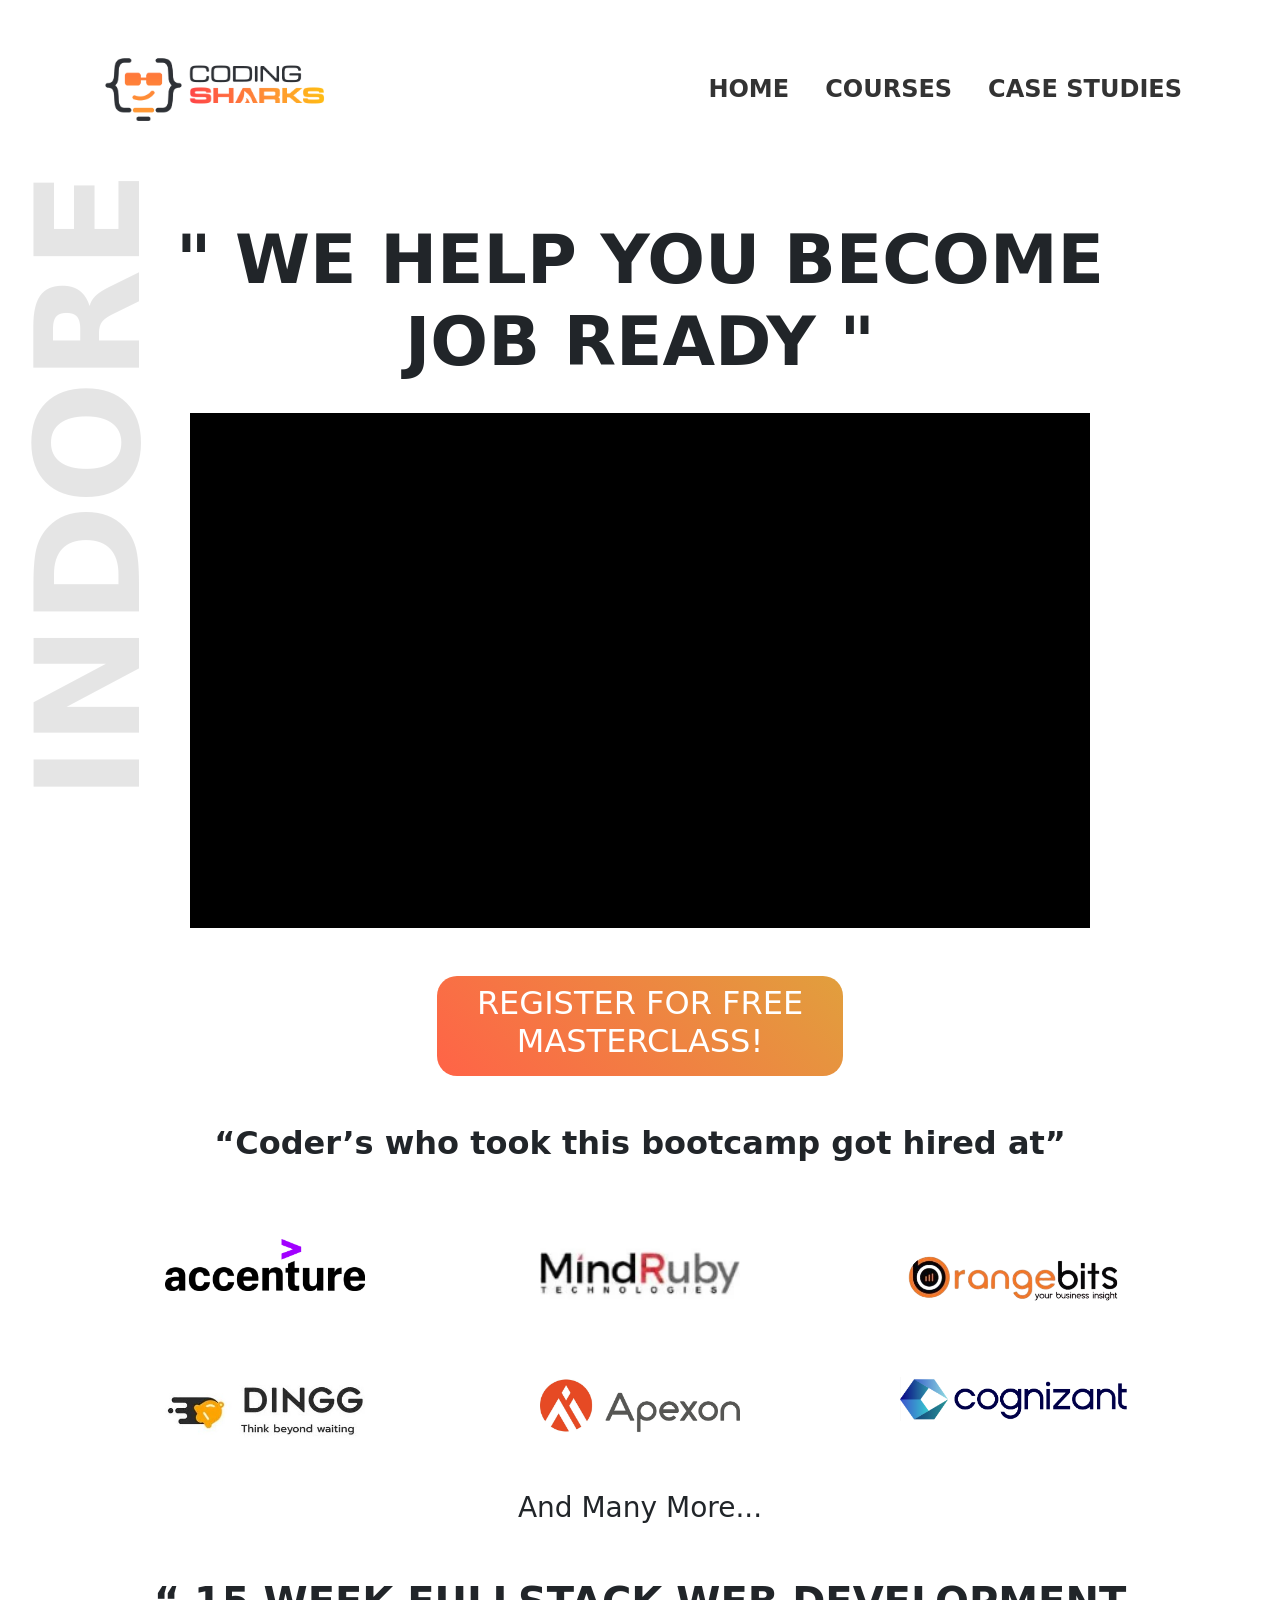
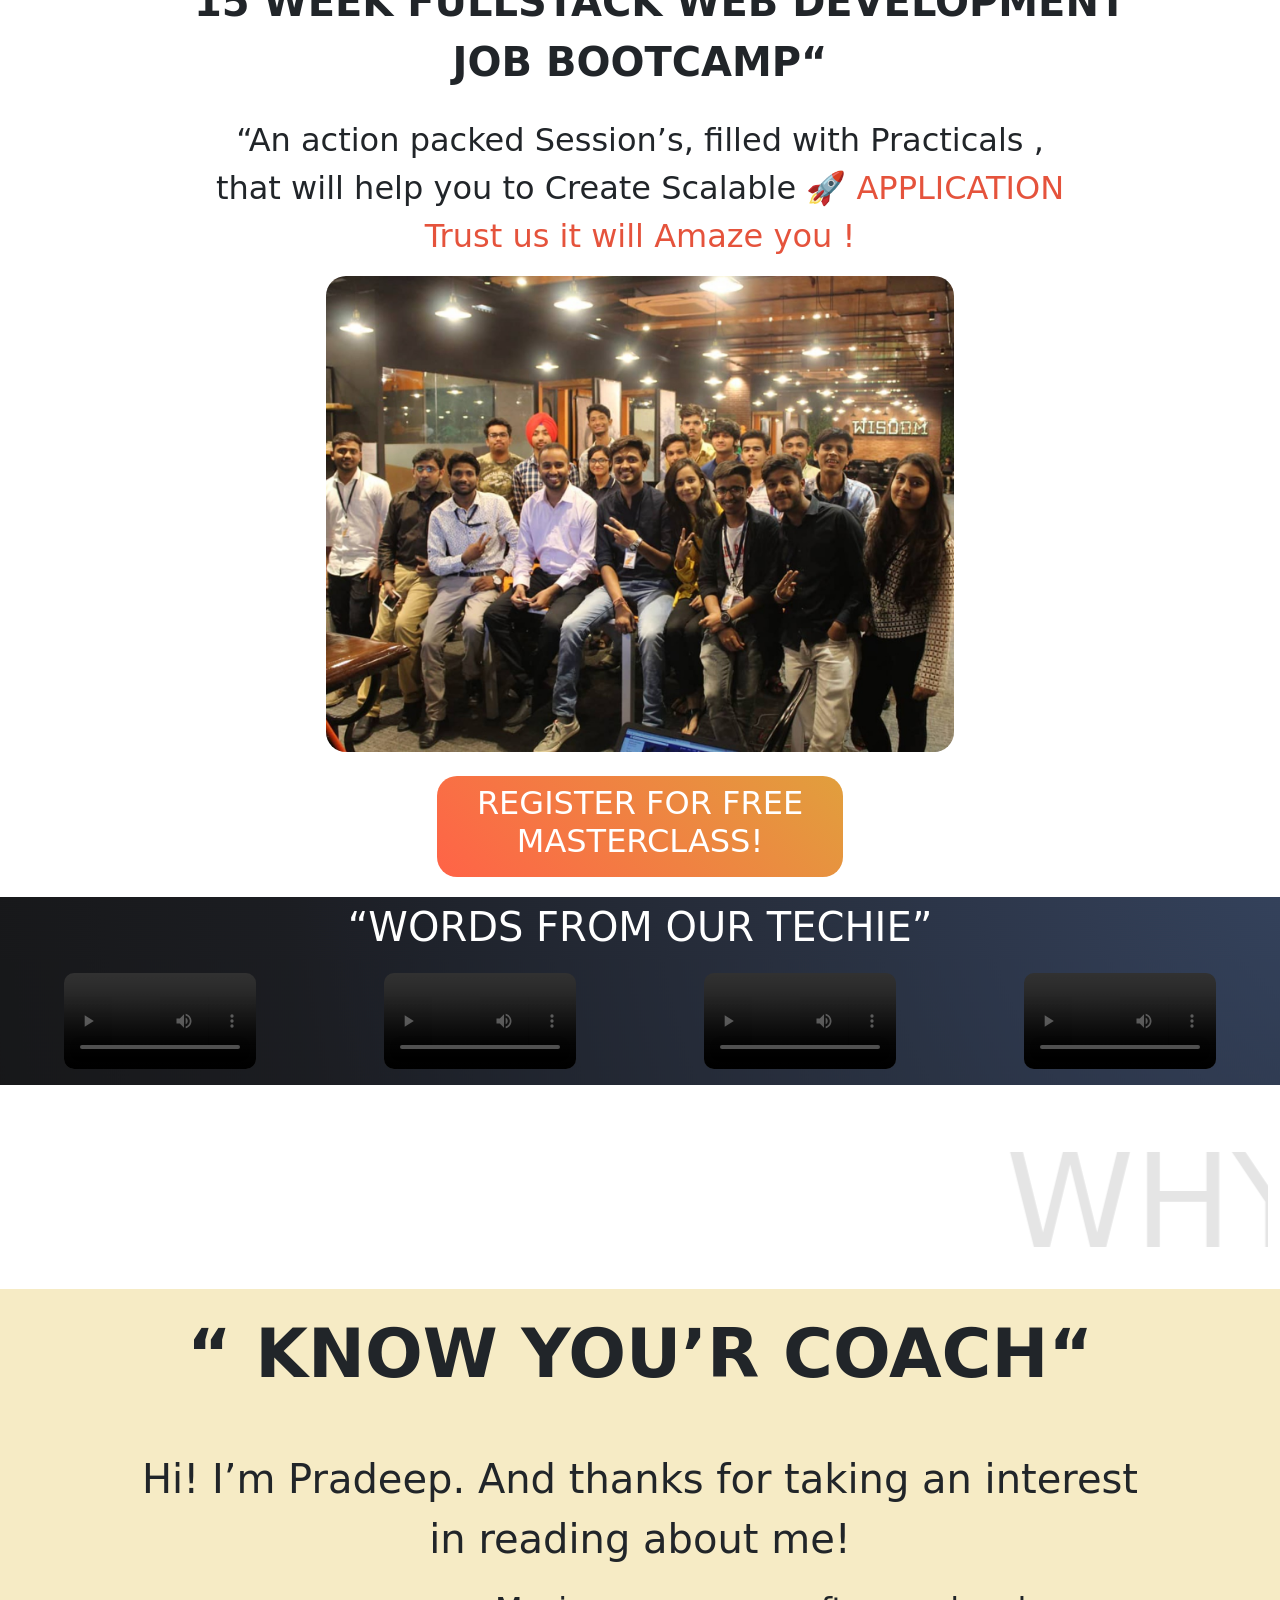
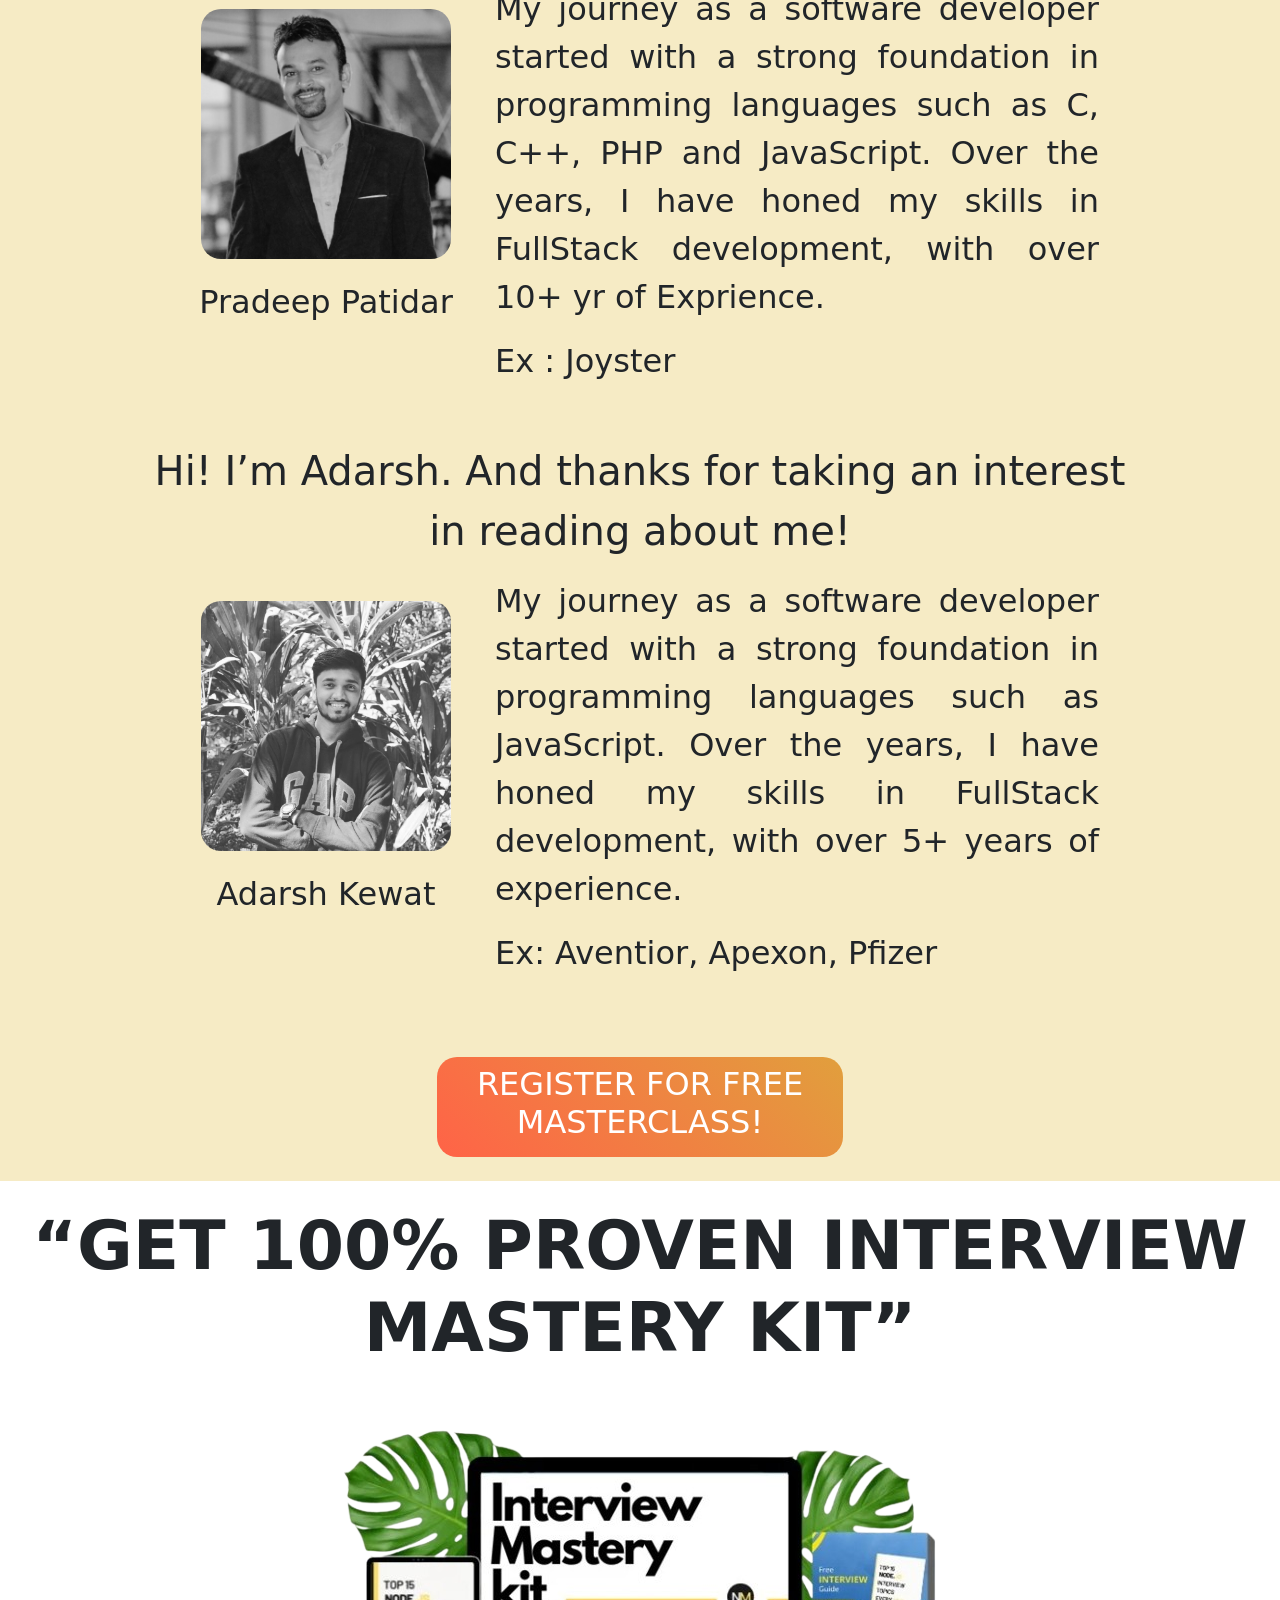
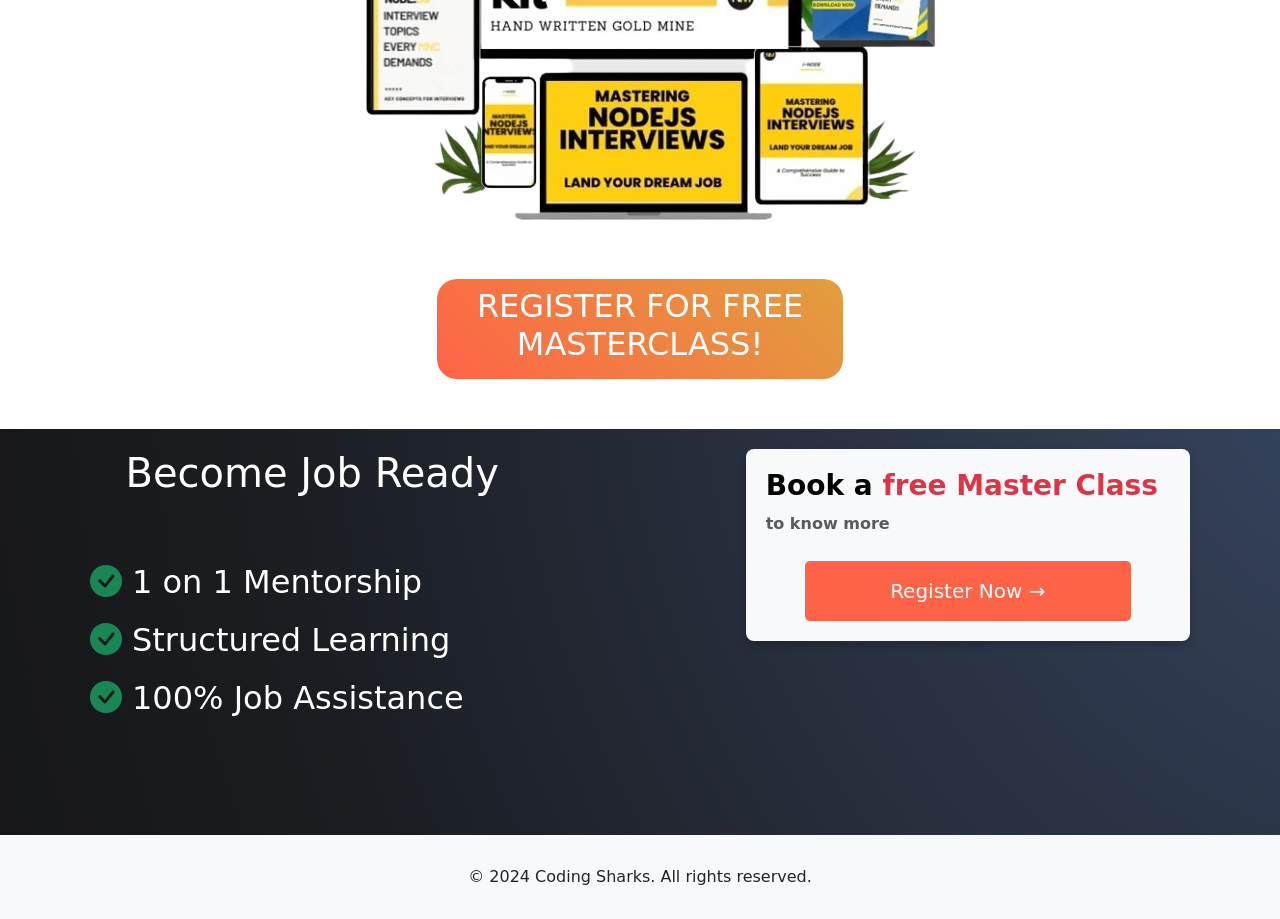
==== index.html @ 60b29518 "First Commit" ====
<!DOCTYPE html>
<html lang="en">
<head>
  <meta charset="UTF-8">
  <link rel="icon" type="image/png" href="./image/i1.jpg">
  <meta name="viewport" content="width=device-width, initial-scale=1.0">
  <meta name="description" content="Join CodingSharks, the leading web development institute in Indore. Learn Python, Full Stack Development, HTML, CSS, JavaScript, React, and more. Expert trainers and hands-on projects to kickstart your IT career.">
  <meta name="keywords" content="Web Development Indore, Python Training Indore, Full Stack Developer Course, Coding Institute Indore, Learn HTML CSS JavaScript, React Course Indore, IT career Indore, Programming Courses, Python for Beginners, Indore Coding Classes">
  <meta name="author" content="CodingSharks">
  <meta name="viewport" content="width=device-width, initial-scale=1.0">
  <meta name="robots" content="index, follow">
  <meta property="og:title" content="Top Web Development and Python Training Institute in Indore | CodingSharks">
  <meta property="og:description" content="Become a web development expert at CodingSharks in Indore. Master Python and Full Stack Development with practical, real-world projects.">
  <meta property="og:image" content="https://www.thecodingsharks.com">
  <meta property="og:url" content="https://www.thecodingsharks.com">
  <meta property="og:type" content="website">
  <title>Coding Sharks</title>
  <link href="https://cdn.jsdelivr.net/npm/bootstrap@5.3.0-alpha3/dist/css/bootstrap.min.css" rel="stylesheet">
  <script src="https://cdn.jsdelivr.net/npm/bootstrap@5.3.0-alpha3/dist/js/bootstrap.bundle.min.js"></script>
  <link rel="stylesheet" href="https://cdn.jsdelivr.net/npm/bootstrap-icons@1.3.0/font/bootstrap-icons.css">
  <link rel="stylesheet" href="index.css">
  <script src="https://static.elfsight.com/platform/platform.js" data-use-service-core defer></script>
</head>
<body>

<nav class="navbar navbar-expand-lg navbar-light">
    <div class="container">
      <a class="navbar-brand ms-auto" href="#"><img src="image/Coding-Sharks-Logo.png" alt="Coding Sharks" width="250" class="img-fluid"></a>
      
      <button class="navbar-toggler" type="button" data-bs-toggle="collapse" data-bs-target="#navbarNav" aria-controls="navbarNav" aria-expanded="false" aria-label="Toggle navigation">
        <span class="navbar-toggler-icon"></span>
      </button>

      <div class="collapse navbar-collapse" id="navbarNav">
        <ul class="navbar-nav ms-auto">
          <li class="nav-item">
            <a class="nav-link" href="./index.html">HOME</a>
          </li>
          <li class="nav-item">
            <a class="nav-link" href="./pages/Courses.html">COURSES</a>
          </li>
          <li class="nav-item">
            <a class="nav-link" href="./pages/Case_study.html">CASE STUDIES</a>
          </li>
        </ul>
      </div>
    </div>
  </nav>
  

<section class="start">
  <div class="container1">
    <h1 class="h11">" WE HELP YOU BECOME</h1><h1 class="h11">JOB READY "</h1>
    <span class="city-name">INDORE</span>
    <div class="video-container">
      <iframe id="myVideo" width="800" height="515" src="https://www.youtube.com/embed/WwE6BRTG35U?enablejsapi=1&playlist=WwE6BRTG35U&loop=1" title="YouTube video player" frameborder="0" allow="accelerometer; autoplay; clipboard-write; encrypted-media; gyroscope; picture-in-picture; web-share" referrerpolicy="strict-origin-when-cross-origin" allowfullscreen></iframe></div>

<script>
  var tag = document.createElement('script');
  tag.src = "https://www.youtube.com/iframe_api";
  var firstScriptTag = document.getElementsByTagName('script')[0];
  firstScriptTag.parentNode.insertBefore(tag, firstScriptTag);
  var player;
  function onYouTubeIframeAPIReady() {
    player = new YT.Player('myVideo', {
      events: {
        'onReady': onPlayerReady
      }
    });
  }
  function onPlayerReady(event) {
    event.target.playVideo(); 
    setTimeout(() => {
    }, 3000); // 3000 milliseconds (3 seconds)
  }
</script>
    </div>
    <br>
    <a href="https://forms.gle/ToSpVXdF5fJSGQso8" class="btn btn-custom mt-4"><h2>REGISTER FOR FREE<br>MASTERCLASS!</h2></a>
    <br>
    <br>
    <br>
    <h2 class="h2">“Coder’s who took this bootcamp got hired at”</h2>
    <br>
    <br>
    <div class="container text-center">
      <div class="row justify-content-center">
          <div class="col-md-4 d-flex justify-content-center mb-4">
              <div class="card1">
                <a href="https://www.accenture.com/in-en"><img src="image/Accenture.webp" class="img-reponsive" width="200px" alt="Accenture"></a>
              </div>
          </div>
          <div class="col-md-4 d-flex justify-content-center mb-4">
              <div class="card1">
                <a href="https://mindruby.com/"><img src="image/mr-logo.png" class="img-reponsive" width="200px" alt="MR Logo"></a>
              </div>
          </div>
          <div class="col-md-4 d-flex justify-content-center mb-4">
              <div class="card1">
                  <a href="https://www.orangebitsindia.com/"><img src="image/orange.png" class="img-reponsive" width="250px" alt="Orange"></a>
              </div>
          </div>
      </div>
      <br>
      <div class="row justify-content-center">
          <div class="col-md-4 d-flex justify-content-center mb-4">
              <div class="card1">
                <a href="https://dingg.app/"><img src="image/d1.jpg" class="img-reponsive" width="200px" alt="D1"></a>
              </div>
          </div>
          <div class="col-md-4 d-flex justify-content-center mb-4">
              <div class="card1">
                <a href="https://www.apexon.com/"><img src="image/Apexon_Logo.jpg" class="img-reponsive" width="200px" alt="Apexon Logo"></a>
              </div>
          </div>
          <div class="col-md-4 d-flex justify-content-center mb-4">
              <div class="card1">
                <a href="https://www.cognizant.com/in/en"><img src="image/c-logo.png" class="img-reponsive" width="230px" alt="C Logo"></a>
              </div>
          </div>
      </div>
      
      <div class="row justify-content-center">
          <h3> And Many More...</h3>
      </div>
  </div>
    
    <div class="container-fluid">
      <div class="wap fs-1">“ 15 WEEK FULLSTACK WEB DEVELOPMENT<br> JOB BOOTCAMP“
    </div>
    <br>
    <div class="wap2 fs-2"><p>“An action packed Session’s, filled with Practicals ,<br>
      that will help you to Create Scalable 🚀<span style="color: #e5533c;"> APPLICATION
        <br> Trust us it will Amaze you !
      </span> </p>
    <img src="image/g2.jpg" class="img-fluid-1" style="border-radius: 20px;">
    <br>
    <a href="https://forms.gle/ToSpVXdF5fJSGQso8" class="btn btn-custom mt-4"><h2>REGISTER FOR FREE<br>MASTERCLASS!</h2></a>
    </div>
  </div>
  <div class="container-fluid fs-1 text-center f22">
    <p>“WORDS FROM OUR TECHIE”</p>
    <div class="video-wrapper">
        <div class="row">
            <div class="col-12 col-md-6 col-lg-3 video-item">
                <video width="65%" autoplay controls loop style="border-radius: 10px; max-width: 100%;  height: auto;">
                    <source src="image/v2.mp4" type="video/mp4">
                </video>
            </div>
            <div class="col-12 col-md-6 col-lg-3 video-item">
                <video width="65%" autoplay controls loop style="border-radius: 10px; max-width: 100%;  height: auto;">
                    <source src="image/v2.mp4" type="video/mp4">
                </video>
            </div>
            <div class="col-12 col-md-6 col-lg-3 video-item">
                <video width="65%" autoplay controls loop style="border-radius: 10px; max-width: 100%;  height: auto;">
                    <source src="image/v3.mp4" type="video/mp4">
                </video>
            </div>
            <div class="col-12 col-md-6 col-lg-3 video-item">
                <video width="65%" autoplay controls loop style="border-radius: 10px; max-width: 100%;  height: auto;">
                    <source src="image/v3.mp4" type="video/mp4">
                </video>
            </div>
        </div>
    </div>
</div>

<div class="container-fluid" style="font-size: 130px; position: absolute;
  color: rgba(0, 0, 0, 0.1);"  >
<marquee>WHY US &nbsp; WHY US &nbsp;  WHY US &nbsp; WHY US &nbsp; WHY US</marquee>
</div>
<br><br><br>
<!-- <div class="container-fluid">
  <div class="row1">
    <div class="col">
      <div class="card">
        <img src="./image/r9.png" class="card" alt="r1">
      </div>
    </div>
  </div>
  <br>
  <div class="row">
    <div class="col">
      <div class="card" style="width: 18rem;">
        <img src="./image/r5.png" class="iz" alt="r1">
      </div>
    </div>
    <div class="col">
      <div class="card" style="width: 18rem;">
        <img src="./image/r6.png" class="iz" alt="r1">
      </div>
    </div>
    <div class="col">
      <div class="card" style="width: 18rem;">
        <img src="./image/r7.png" class="iz" alt="r1">
      </div>
    </div>
    <div class="col">
      <div class="card" style="width: 18rem;">
        <img src="./image/r8.png" class="iz" alt="r1">
      </div>
    </div>
  </div>
  <br>
  </div> -->
<div class="container">
  <br><br><br>
  <div class="elfsight-app-98056bf1-3fc7-4cb5-b853-f5804e0f895d" data-elfsight-app-lazy></div>
</div>
<div class="container-fluid text-center" style="background-color: #f6ebc5;">
  <br>
  <h1>“ KNOW YOU’R COACH“</h1>
  <br>
<div class="container-fluid asd">
  <div class="row">
  <div class="text-center fs-1 "> <p>Hi! I’m Pradeep. And thanks for taking an interest <br>
    in reading about me! </p></div>
  <div class="container-fluid asd">
    <div class="row" >
      <br>
      <div class="col-12 col-md-3 order-1 order-md-1"><br>
        <img src="image/pradeepsir.jpg" class="img-fluid" width="250px" style="border-radius: 20px;"><br><br>
         <h2>Pradeep Patidar</h2><br></div> 
      <div class="col-12 col-md-6 fs-2 order-2 order-md-2 "><p class="p1">My journey as a software developer started with a strong foundation in programming languages such as C, C++, PHP and JavaScript. Over the years, I have honed my skills in FullStack development, with over 10+ yr of
        Exprience. </p>
        <p class="p2">Ex : Joyster </p>
      </div>
    </div>
  </div>
  <div class="text-center fs-1 "> <p>Hi! I’m Adarsh. And thanks for taking an interest <br>
    in reading about me!</p></div>
<br> 
  <div class="col-12 col-md-3 order-1 order-md-1"><br>
    <img src="image/adarshsir.jpg" class="img-fluid" width="250px" style="border-radius: 20px;">
    <br><br>
    <h2>Adarsh Kewat</h2>
    <br>
</div>
<div class="col-12 col-md-6 fs-2 order-2 order-md-2">
    <p class="p1">My journey as a software developer started with a strong foundation in programming languages such as JavaScript. Over the years, I have honed my skills in FullStack development, with over 5+ years of experience.</p>
    <p class="p2">Ex: Aventior, Apexon, Pfizer</p>
</div>
</div>
</div>
  <a href="https://forms.gle/ToSpVXdF5fJSGQso8" class="btn btn-custom mt-4"><h2>REGISTER FOR FREE<br>MASTERCLASS!</h2></a>
  <br><br>
</div>

<br>

<div class="container-fluid ">
  <h1>“GET 100% PROVEN INTERVIEW MASTERY KIT”</h1><br>
  <img src="image/i2.png" class="img-fluid" style="max-width: 100%; height: auto;">

  <br><br>
  <a href="https://forms.gle/ToSpVXdF5fJSGQso8" class="btn btn-custom mt-4"><h2>REGISTER FOR FREE<br>MASTERCLASS!</h2></a>
  </div>
</section>
<div class="container-fluid f22">
  
  <div class="container">
      <div class="row">
          <!-- Left side: Content and checklist -->
          <div class="col-12 col-md-5 order-md-1 fs-2 text-center">
              <h1>Become Job Ready</h1><br>
              <ul class="checklist">
                  <li><i class="bi bi-check-circle-fill text-success"></i> 1 on 1 Mentorship</li>
                  <li><i class="bi bi-check-circle-fill text-success"></i> Structured Learning</li>
                  <li><i class="bi bi-check-circle-fill text-success"></i> 100% Job Assistance</li>
              </ul>
              <br>
          </div>
         
          <!-- Right side: Form -->
          <div class="col-12 col-md-5 offset-md-2 order-md-2">
              <div class="form-section">
                  <h3>Book a <span class="text-danger">free Master Class</span> <small class="text-body-secondary fs-6">to know more</small></h3>
                  
                  <form action="https://forms.gle/ToSpVXdF5fJSGQso8">
                      <!-- <div class="mb-3">
                          <label for="name" class="form-label">Name <span class="text-danger">*</span></label>
                          <input type="text" class="form-control" id="name" placeholder="Enter name" required>
                      </div>
                      <div class="mb-3">
                          <label for="email" class="form-label">Email <span class="text-danger">*</span></label>
                          <input type="email" class="form-control" id="email" placeholder="Email" required>
                      </div>
                      <div class="mb-3">
                          <label for="phone" class="form-label">Phone Number <span class="text-danger">*</span></label>
                          <div class="input-group">
                              <span class="input-group-text">+91</span>
                              <input type="tel" class="form-control" id="phone" placeholder="Phone number" required>
                          </div>
                      </div> 
                      <div class="experience-options">
                          <label for="experience" class="form-label">Experience <span class="text-danger">*</span></label>
                          <div class="form-check">
                              <input class="form-check-input" type="radio" name="experience" id="technicalRoles" value="technical" required>
                              <label class="form-check-label" for="technicalRoles">Working Professional - Technical Roles</label>
                          </div>
                          <div class="form-check">
                              <input class="form-check-input" type="radio" name="experience" id="nonTechnicalRoles" value="non-technical" required>
                              <label class="form-check-label" for="nonTechnicalRoles">Working Professional - Non Technical</label>
                          </div>
                          <div class="form-check">
                              <input class="form-check-input" type="radio" name="experience" id="finalYearStudent" value="final-year" required>
                              <label class="form-check-label" for="finalYearStudent">College Student - Final Year</label>
                          </div>
                          <div class="form-check">
                              <input class="form-check-input" type="radio" name="experience" id="preFinalYearStudent" value="pre-final" required>
                              <label class="form-check-label" for="preFinalYearStudent">College Student - 1st to Pre-final Year</label>
                          </div>
                          <div class="form-check">
                              <input class="form-check-input" type="radio" name="experience" id="others" value="others" required>
                              <label class="form-check-label" for="others">Others</label>
                          </div>
                      </div> -->
                      <div class="mt-4 text-center">
                          <button type="submit" class="btn-webinar">Register Now &rarr;</button>
                      </div>
                  </form>
              </div>
          </div>
      </div>
  </div>
  
</div>

<footer>
  <p>&copy; 2024 Coding Sharks. All rights reserved.</p>
</footer>

</body>
</html>
---- index.css ----
.body {
  font-family: 'Arial', sans-serif;
  overflow-x: hidden;
  overflow-y: scroll;
}
.start {
  background-color: #fff;
  padding: 50px 0;
  text-align: center;
}
.mid {
  background-color: #f8f9fa;
  padding: 50px 0;
  text-align: center;
}
.h11 {
    margin: -8px;
}
.h11 + .h11 {
    margin-top: -30px;
}
.img-fluid-1 {
  max-width: 50%;
    height: auto;
}
.start h1 {
  font-size: 68px;
  font-weight: bold;
  margin-bottom: 30px;
}
.btn-custom {
  background: linear-gradient(45deg , #ff6347, #e19f3d);
  color: #fff;
  text-align: center;
  padding: 8px 40px; 
  font-weight: bold;
  font-size: 18px;
  border-radius: 20px;
  margin-top: 10px;
  border: none;
}
.wap{
  font-size: xx-large;
  font-weight: bold;
}
.f22{
  background-image: url(/image/bg.png);
  image-orientation:90deg;
  color: #fff;
}
.wap2{
  font-size: x-large;
  font-weight: 500;
}
.checklist {
  list-style: none;
  padding-left: 0;
}

.checklist li {
  margin-bottom: 10px;
  text-align: left;
}
.checklist li::before {
  color: #28a745;
  font-weight: bold;
  margin-right: 10px;
}
.form-section {
  background-color: white;
  border: #333;
  color: black;
  border-radius: 8px;
  padding: 30px;
  box-shadow: 0 4px 8px rgba(0, 0, 0, 0.2);
}

.form-section h3 {
  font-weight: bold;
}

.btn-webinar {
  background-color: #FF6347;
  color: white;
  border: none;
  padding: 15px 85px;
  font-size: 20px;
  border-radius: 5px;
}

.btn-webinar:hover {
  background-color: #ff7b63;
}

.check-list {
  list-style-type: none;
  padding: 0;
}

.check-list li {
  display: flex;
  align-items: center;
  margin-bottom: 10px;
}

.check-list li i {
  color: #4CAF50;
  margin-right: 10px;
}

.experience-options {
  margin-top: 20px;
}
.start .btn-custom:hover {
  background-color: #e5533c;
}
.video-section {
  position: relative;
}
.video-section img {
  max-width: 100%;
  border-radius: 15px;
}
.city-name {
  position: absolute;
  top: 800px;
  left: -20px;
  color: rgba(0, 0, 0, 0.1);
  font-size: 145px;
  font-weight: bold;
  transform: rotate(-90deg);
  transform-origin: left top;
}
.h2 {
  font-weight: bold;
}
.d2{
  position: absolute;
  left: 500px;
  top: 3950px;
}
.s3{
  position: absolute;
  left: 500px;
  top: 4550px;
}
.navbar {
  padding: 20px 0;
  font-size: large;
  font-weight: bold;
}
.navbar-nav .nav-link {
  color: #333;
  font-size:x-large;
  text-align: left;
  font-weight: bold;
  margin-left: 20px;
}
.navbar-nav .nav-link:hover {
  color: #ff6347;
  
}
footer {
  padding: 30px 0;
  background-color: #f8f9fa;
  text-align: center;
}
footer p {
  margin: 0;
}
.card {
  width: 590px;
  height: 500px;
  overflow: hidden;
}  
.iz {
  width: auto;
  height: auto;
}
.p1 {
  text-align: justify;
}
.p2 {
  text-align: left;
}

.asd{
  display: flex;
  justify-content: center;
}

.checklist {
  list-style: none; /* Remove default list styling */
  padding: 0; /* Remove padding */
  margin: 0; /* Remove margin */
  display: flex; /* Use flexbox for layout */
  flex-direction: column; /* Stack items vertically */
  justify-content: center; /* Center items vertically */
  align-items: center; /* Center items horizontally */
  height: auto; /* Adjust height to auto */
  max-height: 200px; /* Limit the height to prevent overlap */
  overflow: hidden; /* Prevent overflow */
}

.checklist li {
  display: flex; 
  align-items: center; 
  justify-content: flex-start;
  width: 100%; 
  text-align: left; 
  margin: 5px 0; 
}

.text-success {
  color: #28a745; /* Bootstrap's green color */
  margin-right: 10px; /* Space between icon and text */
}

.container {
  padding: 20px;
}

.row {
  margin-bottom: 20px; /* Space between rows */
}

.fs-2 {
  margin-bottom: 20px; /* Space below the heading */
}

.form-section {
  background-color: #f8f9fa; 
  padding: 20px;
  border-radius: 8px; 
}

.card1 {
  width: 250px;
  height: 70px;
  border: none;
  border-radius: 5px;
  overflow: hidden;
  position: relative;
  transition: transform 0.3s ease, box-shadow 0.3s ease;
}
.card1:hover {
  transform: scale(1.05);
  box-shadow: 0 4px 8px rgba(0, 0, 0, 0.2);
}

.video-item {
  display: block;
}

.img-responsive {
  max-width: 100%;
  height: auto;
}

.img-custom {
  width: 80%; /* Adjust as needed for your design */
  margin: 0 auto; /* Center the image within the column */
  display: block; /* Ensure images are treated as block-level elements */
}

 .video-container {
  position: relative;
  width: 100%;
  height: 0;
  padding-bottom: 56.25%; /* 16:9 Aspect ratio */
  background-color: #000;
  overflow: hidden;
}

.video-container iframe {
  position: absolute;
  top: 0;
  left: 0;
  width: 100%;
  height: 100%;
  border: none;
}

@media (max-width: 768px) {
  .start h1 {
    font-size: 40px;
  }
  .video-container {
    align-items: center;
    width: 100%;
    padding-bottom: 56.25%; /* Keep the aspect ratio */
  }
  .btn-custom {
    padding: 10px 30px;
    font-size: 17px;
  }
  .city-name {
    display: none;
  }
  .nav-link {
    font-size: medium;
    margin-left: 15px;
  }
  .btn-webinar {
    padding: 12px 60px;
    font-size: 18px;
  }
  .check-list li {
    font-size: 16px;
  }
  .f22 {
    font-size: 1.5rem;
  }
  .img-custom {
    width: 70%;
  }
  .video-item {
    display: none;
  }
  .video-item:first-of-type {
    display: block;
  }
  .col-12 {
  padding: 0; 
  }
  .col-md-5 {
  flex: 0 0 auto;
  }
  .img-fluid-1 {
    max-width: 80%;
  }
}
@media (min-width: 992px) {
  .row {
      display: flex;
      justify-content: center;
  }
}
@media (min-width: 768px) {
  .video-container {
    max-width: 900px; /* Set the width for desktop view */
    margin: 0 auto; /* Center the video */
    height: 515px;
    padding-bottom: 0%; /* Maintain aspect ratio */
  }
}
@media (max-width: 991px) {
  .order-1 {
      order: 1;
  }
  .order-2 {
      order: 2;
  }
}
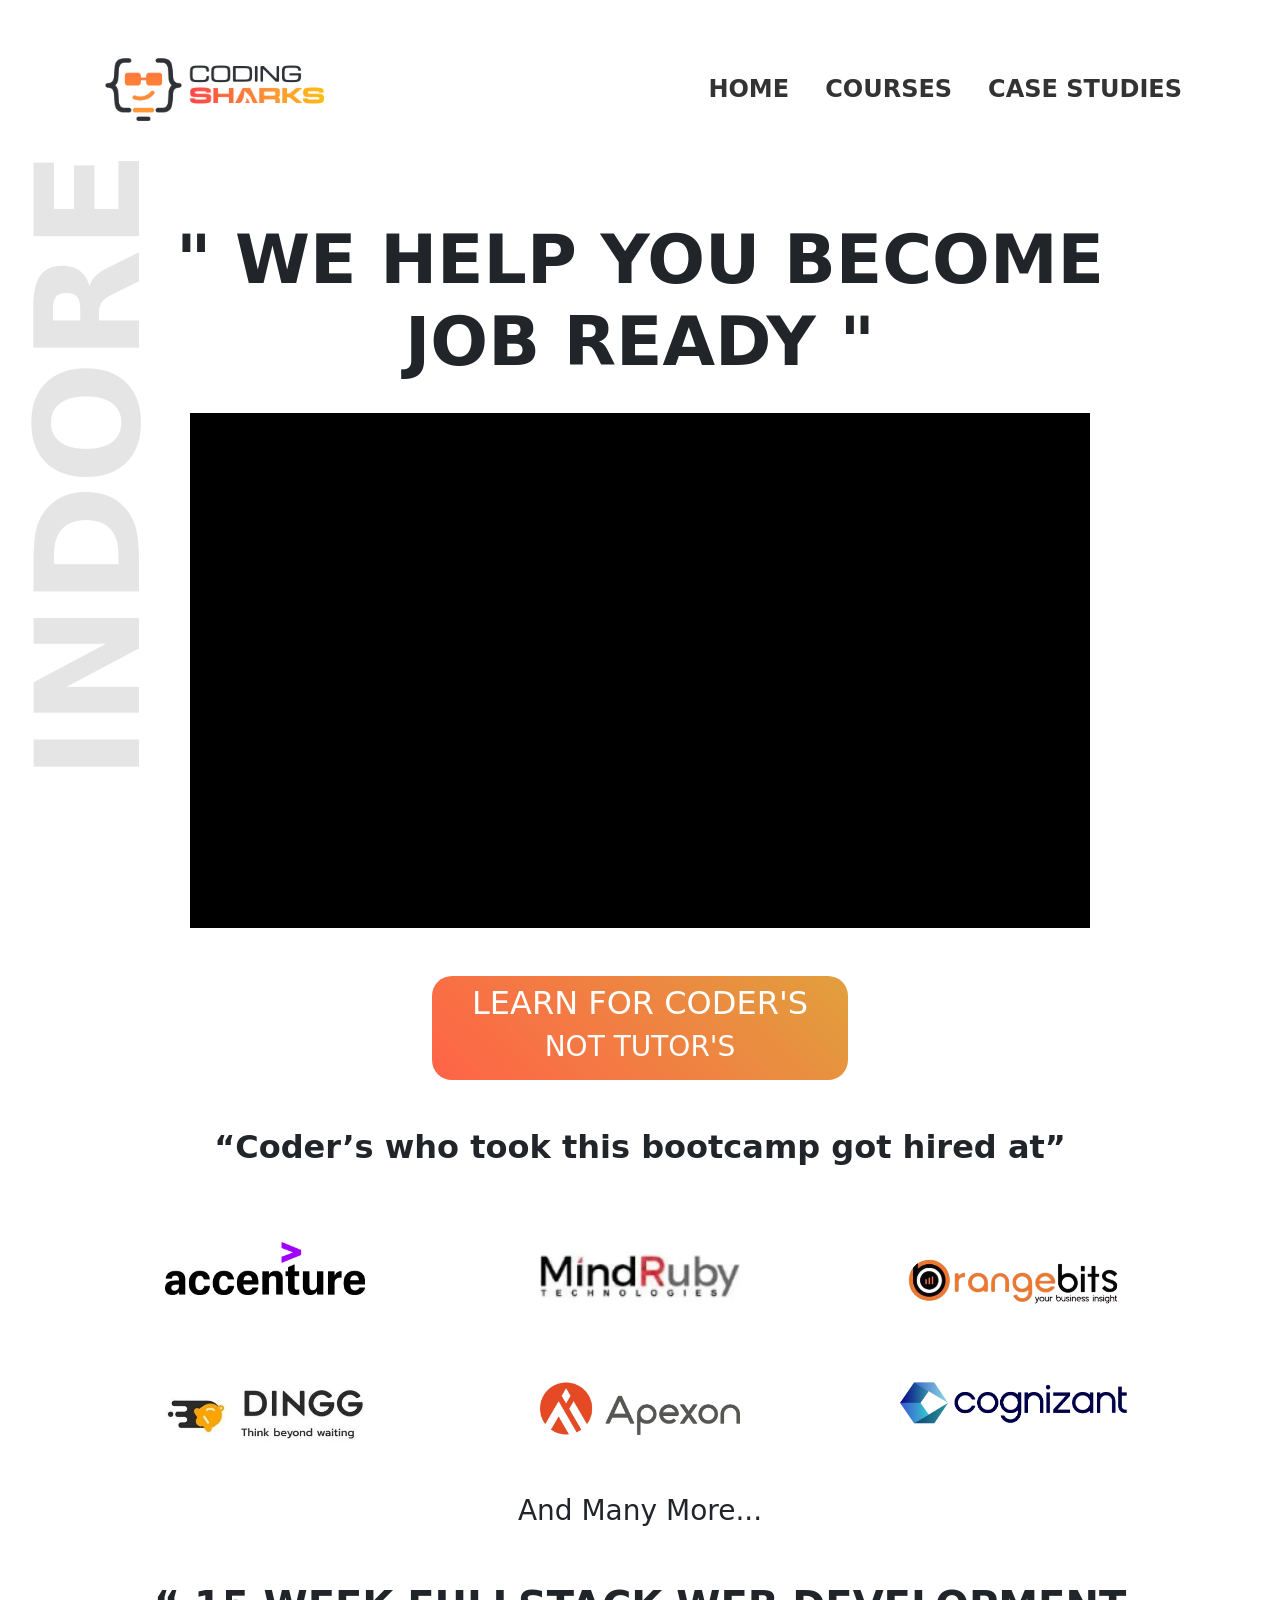
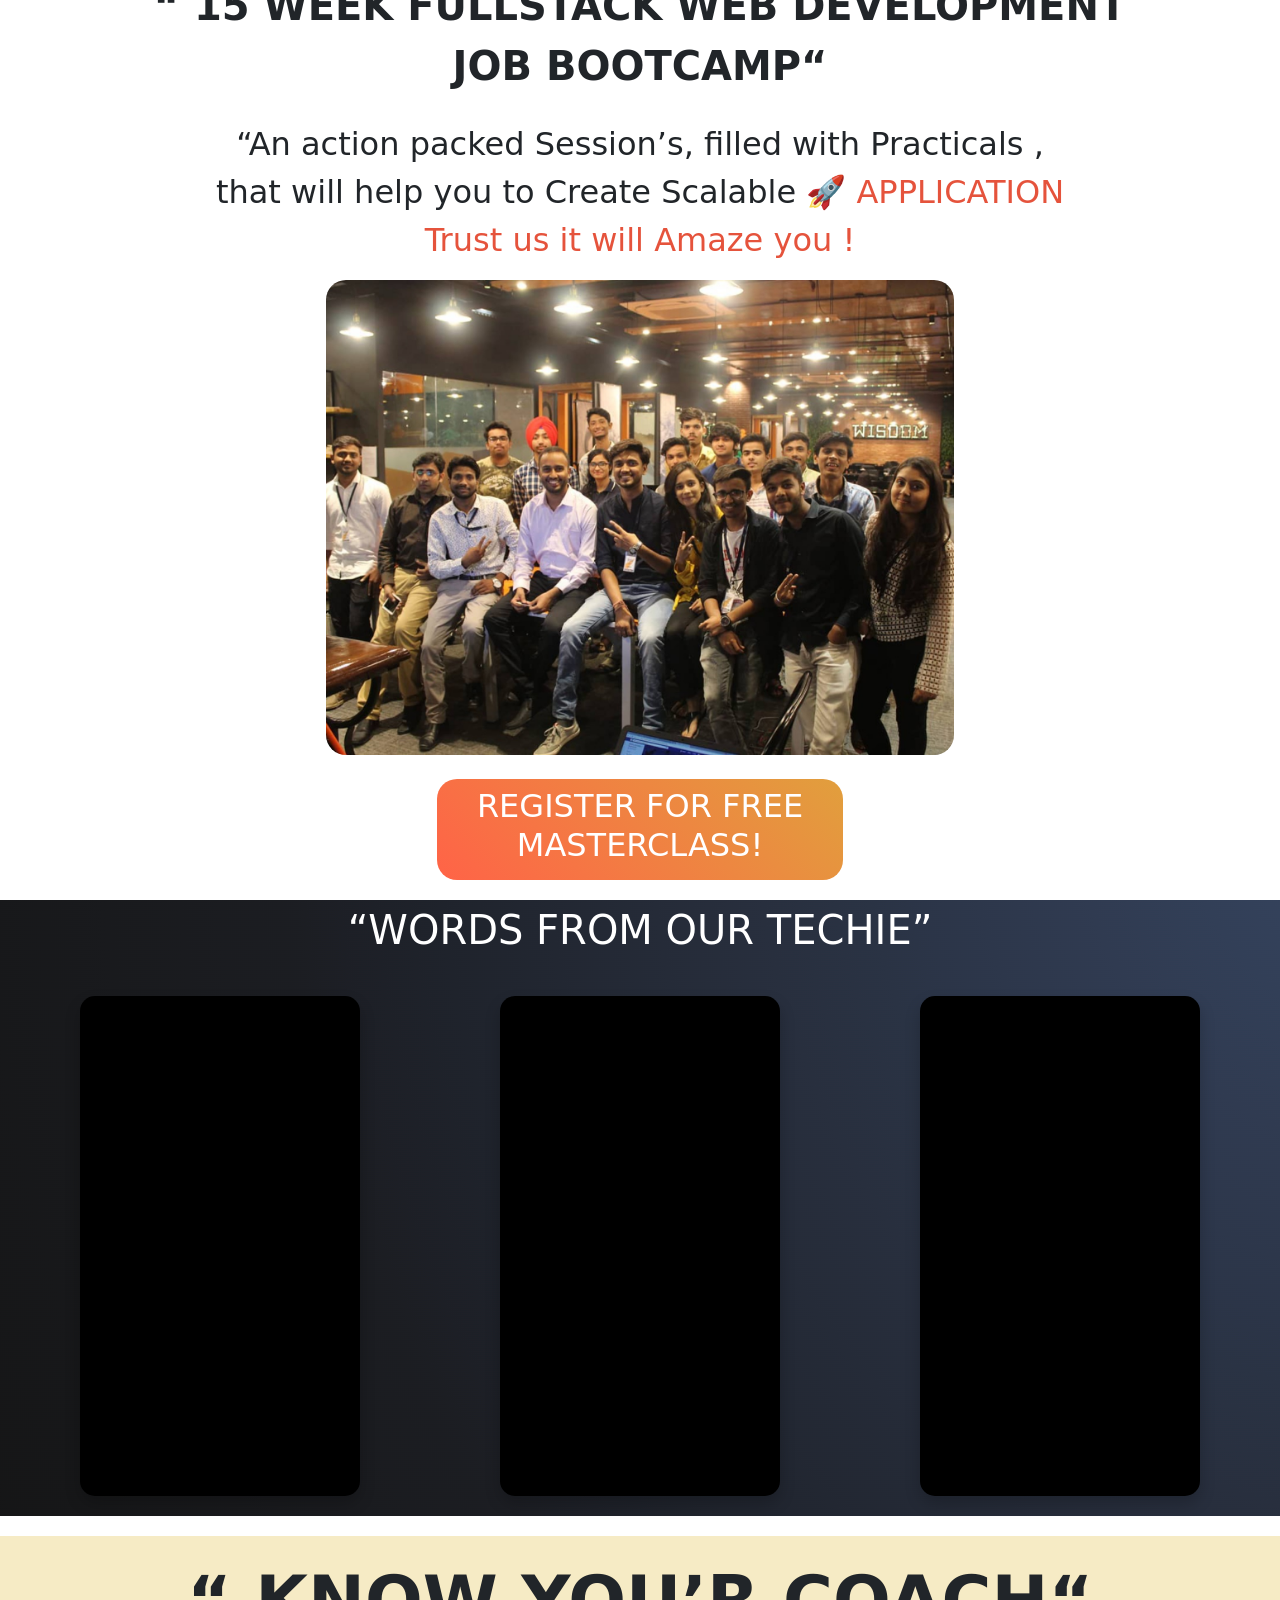
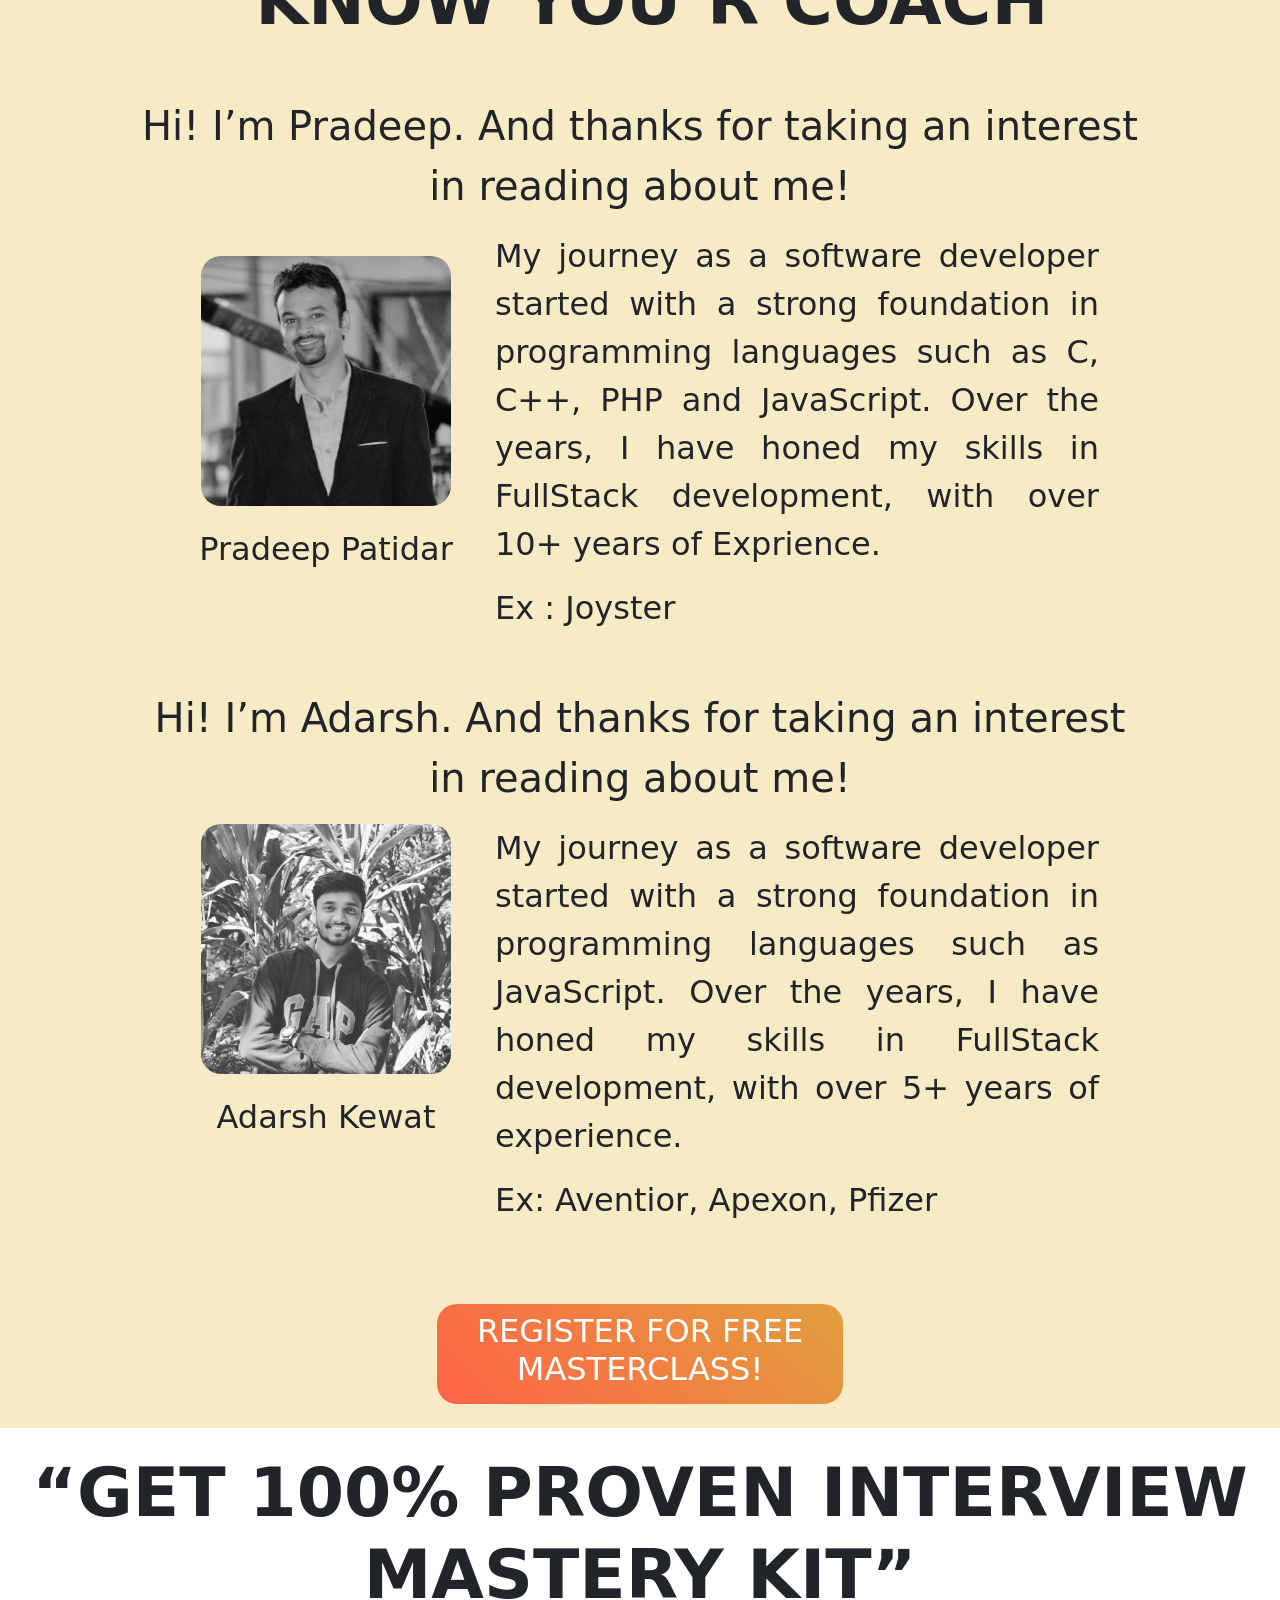
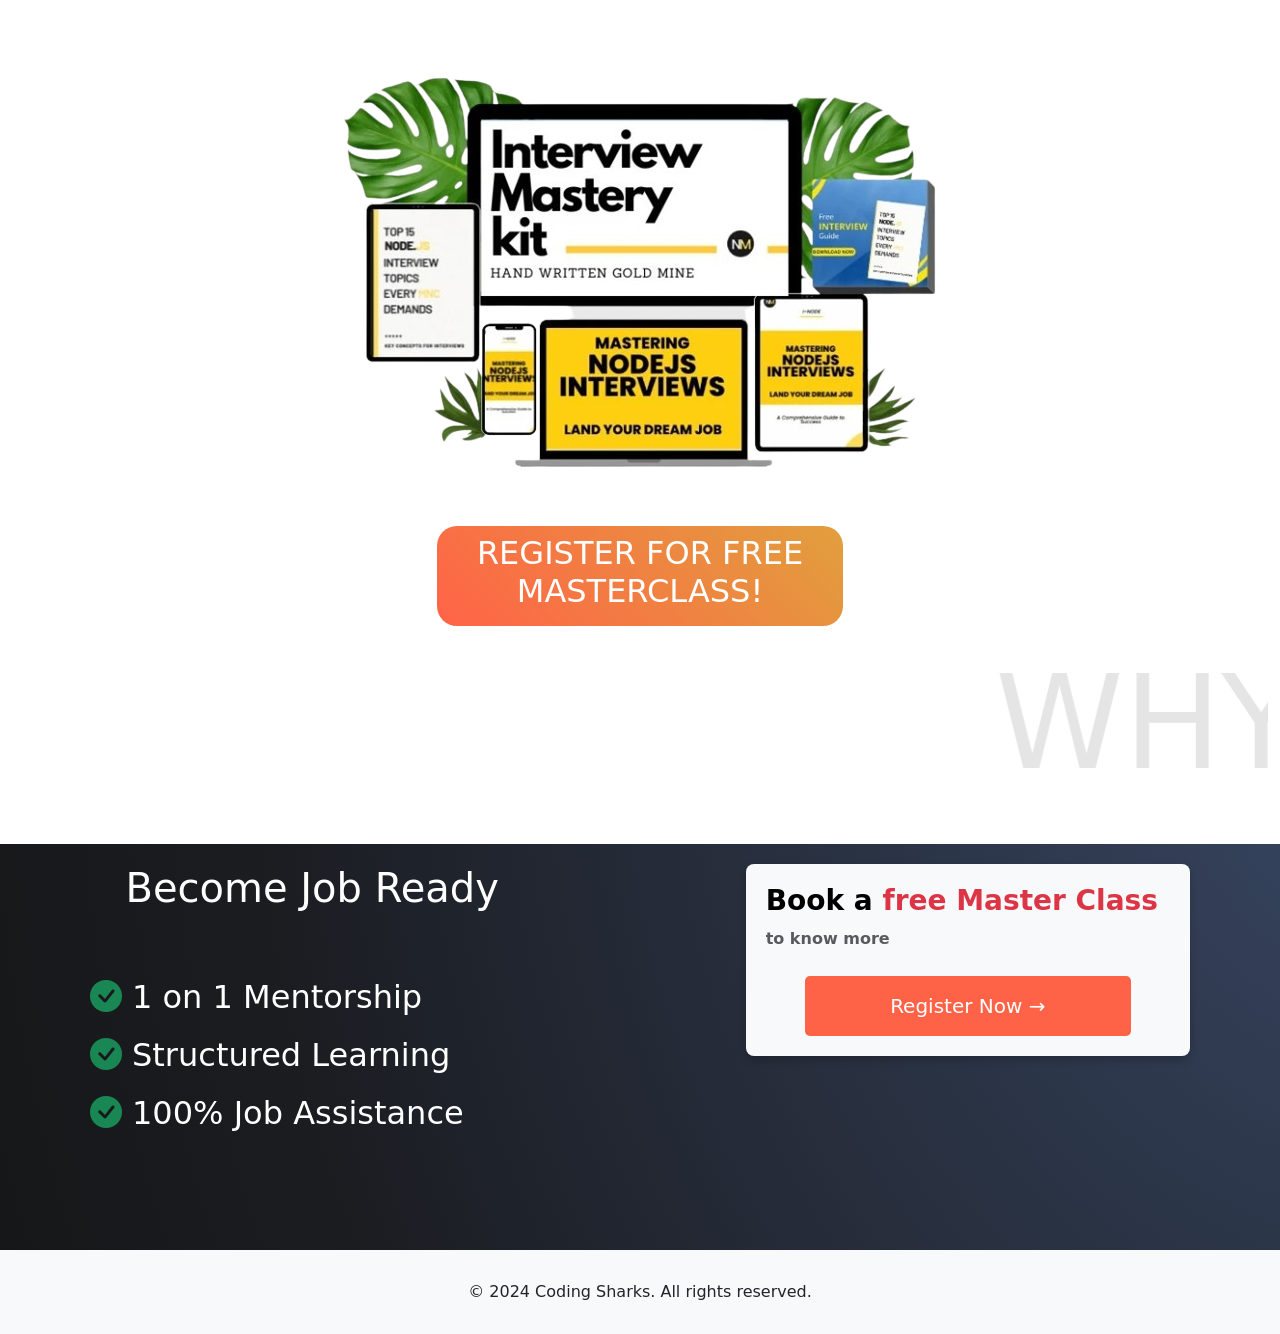
==== commit fd2b6cc1: "First Commit" ====
--- a/index.html
+++ b/index.html
@@ -15,6 +15,16 @@
   <meta property="og:url" content="https://www.thecodingsharks.com">
   <meta property="og:type" content="website">
   <title>Coding Sharks</title>
+  <!-- Google tag (gtag.js) -->
+<script async src="https://www.googletagmanager.com/gtag/js?id=AW-16720744211">
+</script>
+<script>
+  window.dataLayer = window.dataLayer || [];
+  function gtag(){dataLayer.push(arguments);}
+  gtag('js', new Date());
+
+  gtag('config', 'AW-16720744211');
+</script>
   <link href="https://cdn.jsdelivr.net/npm/bootstrap@5.3.0-alpha3/dist/css/bootstrap.min.css" rel="stylesheet">
   <script src="https://cdn.jsdelivr.net/npm/bootstrap@5.3.0-alpha3/dist/js/bootstrap.bundle.min.js"></script>
   <link rel="stylesheet" href="https://cdn.jsdelivr.net/npm/bootstrap-icons@1.3.0/font/bootstrap-icons.css">
@@ -25,12 +35,10 @@
 
 <nav class="navbar navbar-expand-lg navbar-light">
     <div class="container">
-      <a class="navbar-brand ms-auto" href="#"><img src="image/Coding-Sharks-Logo.png" alt="Coding Sharks" width="250" class="img-fluid"></a>
-      
+      <a class="navbar-brand ms-auto" href="./index.html"><img src="image/Coding-Sharks-Logo.png" alt="Coding Sharks" width="250" class="img-fluid"></a>
       <button class="navbar-toggler" type="button" data-bs-toggle="collapse" data-bs-target="#navbarNav" aria-controls="navbarNav" aria-expanded="false" aria-label="Toggle navigation">
         <span class="navbar-toggler-icon"></span>
       </button>
-
       <div class="collapse navbar-collapse" id="navbarNav">
         <ul class="navbar-nav ms-auto">
           <li class="nav-item">
@@ -76,7 +84,7 @@
 </script>
     </div>
     <br>
-    <a href="https://forms.gle/ToSpVXdF5fJSGQso8" class="btn btn-custom mt-4"><h2>REGISTER FOR FREE<br>MASTERCLASS!</h2></a>
+    <a href="https://forms.gle/ToSpVXdF5fJSGQso8" class="btn btn-custom mt-4"><h2>LEARN FOR CODER'S</h2><h3>NOT TUTOR'S</h3></a>
     <br>
     <br>
     <br>
@@ -138,44 +146,58 @@
     <a href="https://forms.gle/ToSpVXdF5fJSGQso8" class="btn btn-custom mt-4"><h2>REGISTER FOR FREE<br>MASTERCLASS!</h2></a>
     </div>
   </div>
-  <div class="container-fluid fs-1 text-center f22">
+   <div class="container-fluid fs-1 text-center f22">
     <p>“WORDS FROM OUR TECHIE”</p>
     <div class="video-wrapper">
-        <div class="row">
-            <div class="col-12 col-md-6 col-lg-3 video-item">
-                <video width="65%" autoplay controls loop style="border-radius: 10px; max-width: 100%;  height: auto;">
-                    <source src="image/v2.mp4" type="video/mp4">
-                </video>
-            </div>
-            <div class="col-12 col-md-6 col-lg-3 video-item">
-                <video width="65%" autoplay controls loop style="border-radius: 10px; max-width: 100%;  height: auto;">
-                    <source src="image/v2.mp4" type="video/mp4">
-                </video>
-            </div>
-            <div class="col-12 col-md-6 col-lg-3 video-item">
-                <video width="65%" autoplay controls loop style="border-radius: 10px; max-width: 100%;  height: auto;">
-                    <source src="image/v3.mp4" type="video/mp4">
-                </video>
-            </div>
-            <div class="col-12 col-md-6 col-lg-3 video-item">
-                <video width="65%" autoplay controls loop style="border-radius: 10px; max-width: 100%;  height: auto;">
-                    <source src="image/v3.mp4" type="video/mp4">
-                </video>
-            </div>
+      <div class="row">
+        <div class="videos-section">
+           <div class="video-item">
+              <iframe class="video-frame"
+                  src="https://www.youtube.com/embed/XaPCXGLfUnU?autoplay=0&loop=1&playlist=XaPCXGLfUnU"
+                  allow="autoplay; encrypted-media; picture-in-picture" allowfullscreen>
+              </iframe>
+          </div> 
+
+          <div class="video-item">
+            <iframe class="video-frame"
+                src="https://www.youtube.com/embed/53Rr4Kq0TUI?loop=1&playlist=53Rr4Kq0TUI"
+                allow="autoplay; encrypted-media; picture-in-picture" allowfullscreen>
+            </iframe>
         </div>
-    </div>
-</div>
-
-<div class="container-fluid" style="font-size: 130px; position: absolute;
-  color: rgba(0, 0, 0, 0.1);"  >
-<marquee>WHY US &nbsp; WHY US &nbsp;  WHY US &nbsp; WHY US &nbsp; WHY US</marquee>
-</div>
-<br><br><br>
-<!-- <div class="container-fluid">
-  <div class="row1">
+      
+          <div class="video-item">
+              <iframe class="video-frame"
+                  src="https://www.youtube.com/embed/rGlu0rhximc?autoplay=0&loop=1&playlist=rGlu0rhximc"
+                  allow="autoplay; encrypted-media; picture-in-picture" allowfullscreen>
+              </iframe>
+          </div>
+      
+      <script>
+          const videoFrames = document.querySelectorAll('.video-frame');
+      
+          function stopAllVideos() {
+              videoFrames.forEach(frame => {
+                  const src = frame.src;
+                  frame.src = '';  // Clear src to stop playback
+                  frame.src = src; // Reset src to allow replay
+              });
+          }
+          videoFrames.forEach(frame => {
+              frame.addEventListener('play', () => {
+                  stopAllVideos(); // Stop other videos on play
+              });
+          });
+      </script>
+      
+    </div>              
+    </div>
+    </div>
+    </div>
+
+  <!-- <div class="row1">
     <div class="col">
       <div class="card">
-        <img src="./image/r9.png" class="card" alt="r1">
+        <img src="./image/r1.png" class="card" alt="r1">
       </div>
     </div>
   </div>
@@ -183,31 +205,30 @@
   <div class="row">
     <div class="col">
       <div class="card" style="width: 18rem;">
-        <img src="./image/r5.png" class="iz" alt="r1">
+        <img src="./image/r1.png" class="iz" alt="r1">
       </div>
     </div>
     <div class="col">
       <div class="card" style="width: 18rem;">
-        <img src="./image/r6.png" class="iz" alt="r1">
+        <img src="./image/r1.png" class="iz" alt="r1">
       </div>
     </div>
     <div class="col">
       <div class="card" style="width: 18rem;">
-        <img src="./image/r7.png" class="iz" alt="r1">
+        <img src="./image/r1.png" class="iz" alt="r1">
       </div>
     </div>
     <div class="col">
       <div class="card" style="width: 18rem;">
-        <img src="./image/r8.png" class="iz" alt="r1">
-      </div>
-    </div>
-  </div>
-  <br>
-  </div> -->
+        <img src="./image/r1.png" class="iz" alt="r1">
+      </div>
+    </div>
+  </div> 
+  </div>
 <div class="container">
   <br><br><br>
   <div class="elfsight-app-98056bf1-3fc7-4cb5-b853-f5804e0f895d" data-elfsight-app-lazy></div>
-</div>
+</div> -->
 <div class="container-fluid text-center" style="background-color: #f6ebc5;">
   <br>
   <h1>“ KNOW YOU’R COACH“</h1>
@@ -222,8 +243,7 @@
       <div class="col-12 col-md-3 order-1 order-md-1"><br>
         <img src="image/pradeepsir.jpg" class="img-fluid" width="250px" style="border-radius: 20px;"><br><br>
          <h2>Pradeep Patidar</h2><br></div> 
-      <div class="col-12 col-md-6 fs-2 order-2 order-md-2 "><p class="p1">My journey as a software developer started with a strong foundation in programming languages such as C, C++, PHP and JavaScript. Over the years, I have honed my skills in FullStack development, with over 10+ yr of
-        Exprience. </p>
+      <div class="col-12 col-md-6 fs-2 order-2 order-md-2 "><p class="p1">My journey as a software developer started with a strong foundation in programming languages such as C, C++, PHP and JavaScript. Over the years, I have honed my skills in FullStack development, with over 10+ years of Exprience. </p>
         <p class="p2">Ex : Joyster </p>
       </div>
     </div>
@@ -231,7 +251,7 @@
   <div class="text-center fs-1 "> <p>Hi! I’m Adarsh. And thanks for taking an interest <br>
     in reading about me!</p></div>
 <br> 
-  <div class="col-12 col-md-3 order-1 order-md-1"><br>
+  <div class="col-12 col-md-3 order-1 order-md-1">
     <img src="image/adarshsir.jpg" class="img-fluid" width="250px" style="border-radius: 20px;">
     <br><br>
     <h2>Adarsh Kewat</h2>
@@ -256,12 +276,18 @@
   <br><br>
   <a href="https://forms.gle/ToSpVXdF5fJSGQso8" class="btn btn-custom mt-4"><h2>REGISTER FOR FREE<br>MASTERCLASS!</h2></a>
   </div>
+  
+  <div class="container-fluid" style="font-size: 130px; position: absolute;
+  color: rgba(0, 0, 0, 0.1);"  >
+<marquee>WHY US &nbsp; WHY US &nbsp;  WHY US &nbsp; WHY US &nbsp; WHY US</marquee>
+</div>
+<br><br><br>
+<br><br><br><br>
+<div class='sk-ww-google-reviews' data-embed-id='25475031'></div><script src='https://widgets.sociablekit.com/google-reviews/widget.js' async defer></script>
 </section>
 <div class="container-fluid f22">
-  
   <div class="container">
       <div class="row">
-          <!-- Left side: Content and checklist -->
           <div class="col-12 col-md-5 order-md-1 fs-2 text-center">
               <h1>Become Job Ready</h1><br>
               <ul class="checklist">
@@ -272,50 +298,10 @@
               <br>
           </div>
          
-          <!-- Right side: Form -->
           <div class="col-12 col-md-5 offset-md-2 order-md-2">
               <div class="form-section">
                   <h3>Book a <span class="text-danger">free Master Class</span> <small class="text-body-secondary fs-6">to know more</small></h3>
-                  
                   <form action="https://forms.gle/ToSpVXdF5fJSGQso8">
-                      <!-- <div class="mb-3">
-                          <label for="name" class="form-label">Name <span class="text-danger">*</span></label>
-                          <input type="text" class="form-control" id="name" placeholder="Enter name" required>
-                      </div>
-                      <div class="mb-3">
-                          <label for="email" class="form-label">Email <span class="text-danger">*</span></label>
-                          <input type="email" class="form-control" id="email" placeholder="Email" required>
-                      </div>
-                      <div class="mb-3">
-                          <label for="phone" class="form-label">Phone Number <span class="text-danger">*</span></label>
-                          <div class="input-group">
-                              <span class="input-group-text">+91</span>
-                              <input type="tel" class="form-control" id="phone" placeholder="Phone number" required>
-                          </div>
-                      </div> 
-                      <div class="experience-options">
-                          <label for="experience" class="form-label">Experience <span class="text-danger">*</span></label>
-                          <div class="form-check">
-                              <input class="form-check-input" type="radio" name="experience" id="technicalRoles" value="technical" required>
-                              <label class="form-check-label" for="technicalRoles">Working Professional - Technical Roles</label>
-                          </div>
-                          <div class="form-check">
-                              <input class="form-check-input" type="radio" name="experience" id="nonTechnicalRoles" value="non-technical" required>
-                              <label class="form-check-label" for="nonTechnicalRoles">Working Professional - Non Technical</label>
-                          </div>
-                          <div class="form-check">
-                              <input class="form-check-input" type="radio" name="experience" id="finalYearStudent" value="final-year" required>
-                              <label class="form-check-label" for="finalYearStudent">College Student - Final Year</label>
-                          </div>
-                          <div class="form-check">
-                              <input class="form-check-input" type="radio" name="experience" id="preFinalYearStudent" value="pre-final" required>
-                              <label class="form-check-label" for="preFinalYearStudent">College Student - 1st to Pre-final Year</label>
-                          </div>
-                          <div class="form-check">
-                              <input class="form-check-input" type="radio" name="experience" id="others" value="others" required>
-                              <label class="form-check-label" for="others">Others</label>
-                          </div>
-                      </div> -->
                       <div class="mt-4 text-center">
                           <button type="submit" class="btn-webinar">Register Now &rarr;</button>
                       </div>
--- a/index.css
+++ b/index.css
@@ -1,7 +1,7 @@
 .body {
   font-family: 'Arial', sans-serif;
   overflow-x: hidden;
-  overflow-y: scroll;
+  overflow-y: hidden;
 }
 .start {
   background-color: #fff;
@@ -123,7 +123,7 @@
 }
 .city-name {
   position: absolute;
-  top: 800px;
+  top: 780px;
   left: -20px;
   color: rgba(0, 0, 0, 0.1);
   font-size: 145px;
@@ -280,6 +280,34 @@
   height: 100%;
   border: none;
 }
+.videos-section {
+  display: flex;
+  justify-content: space-around;
+  flex-wrap: wrap;
+  gap: 20px;
+  padding: 20px;
+}
+.video-item {
+  position: relative;
+  width: 280px; /* Fixed width for consistency */
+  height: 500px; /* Adjust as needed */
+  border-radius: 15px;
+  overflow: hidden;
+  background-color: black;
+  box-shadow: 0 8px 16px rgba(0, 0, 0, 0.2); /* Subtle shadow for depth */
+  transition: transform 0.2s; /* Smooth hover effect */
+}
+.video-item:hover {
+  transform: scale(1.05);
+}
+.video-item iframe {
+  position: absolute;
+  top: 0;
+  left: 0;
+  width: 100%;
+  height: 100%;
+  border: none;
+}
 
 @media (max-width: 768px) {
   .start h1 {
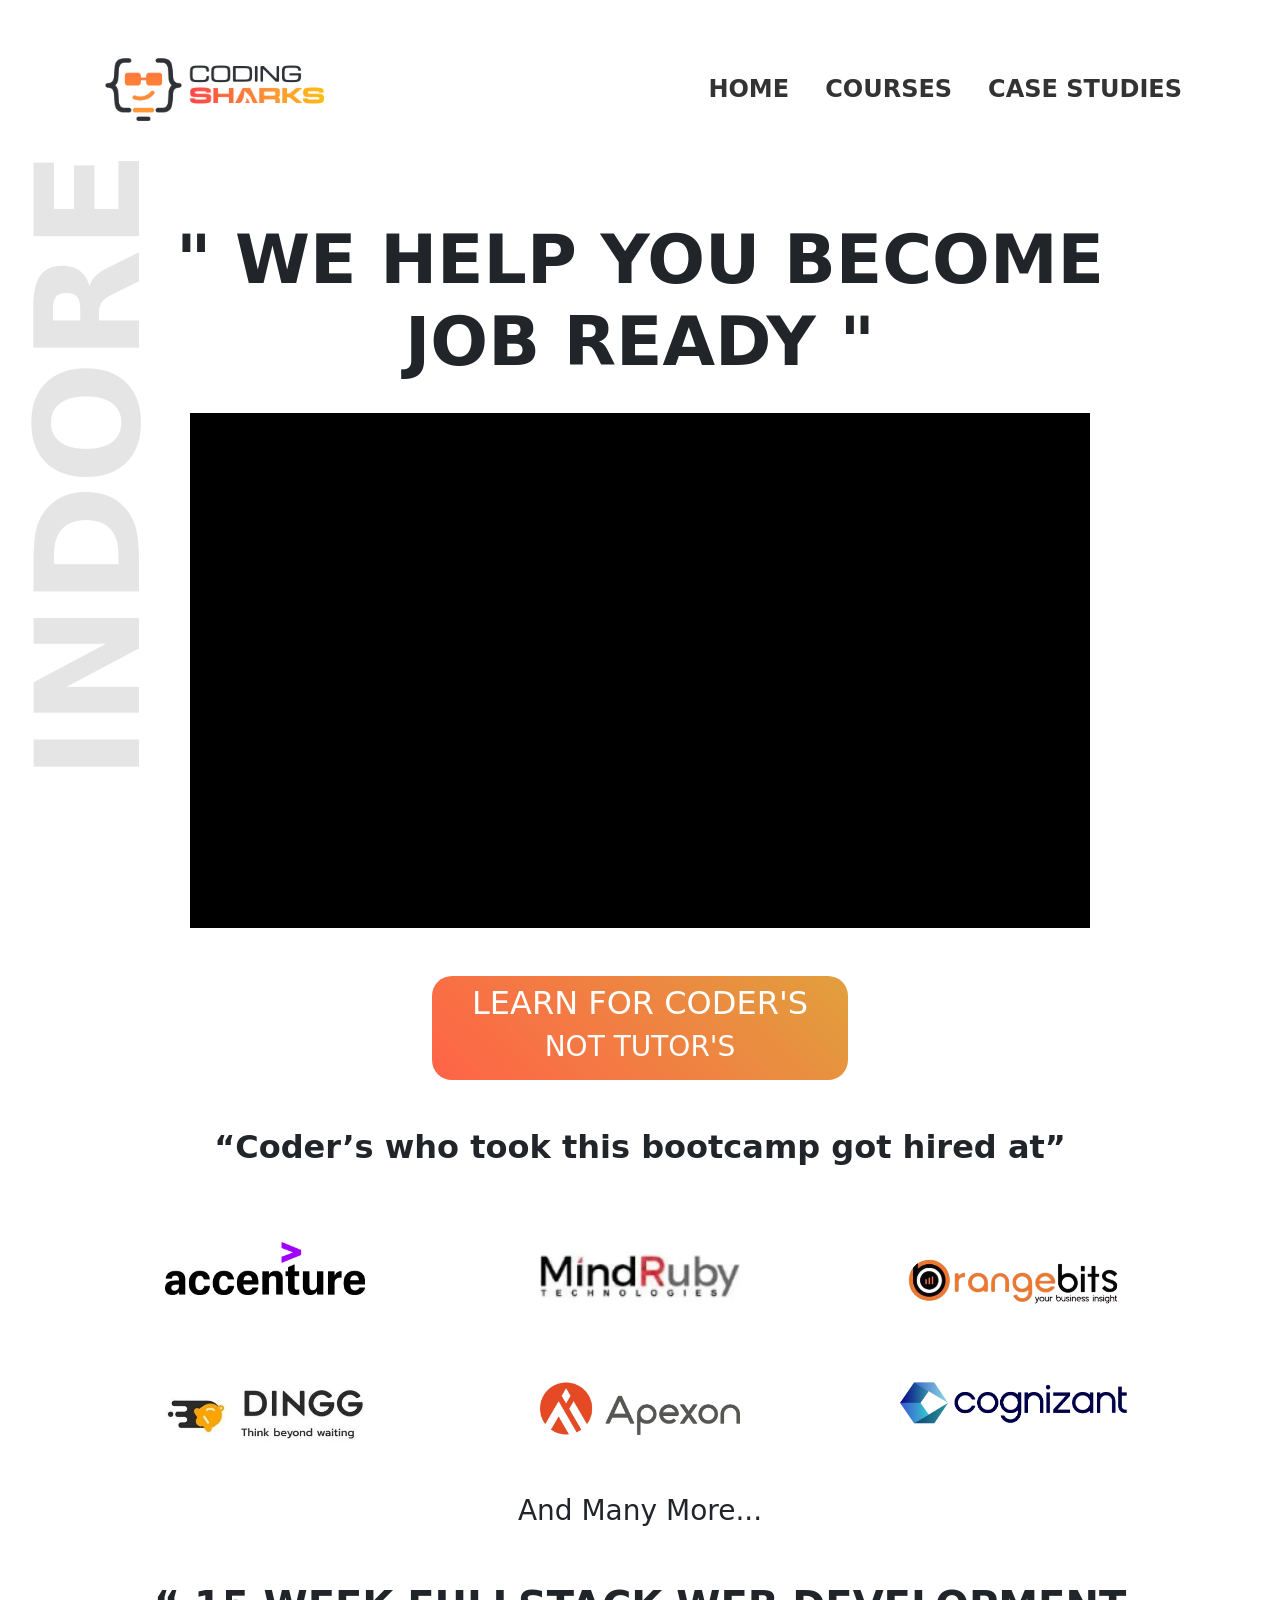
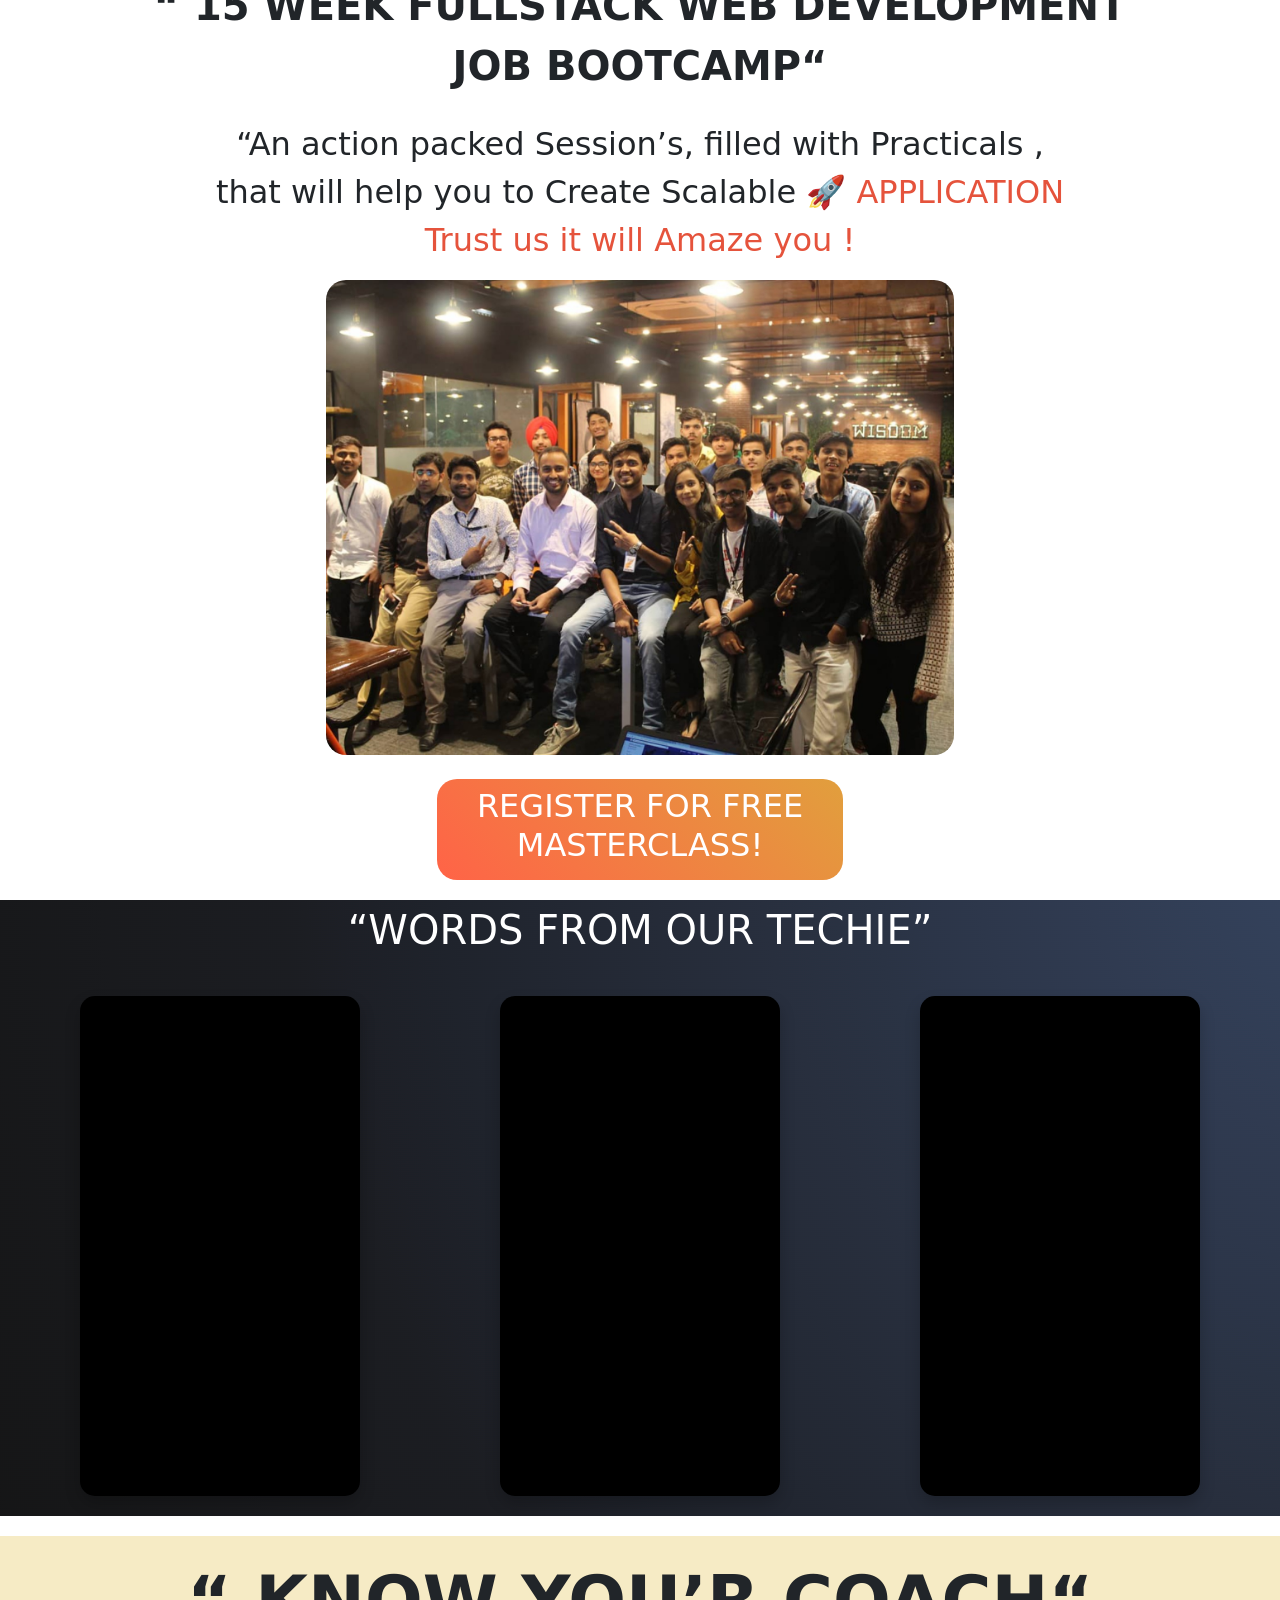
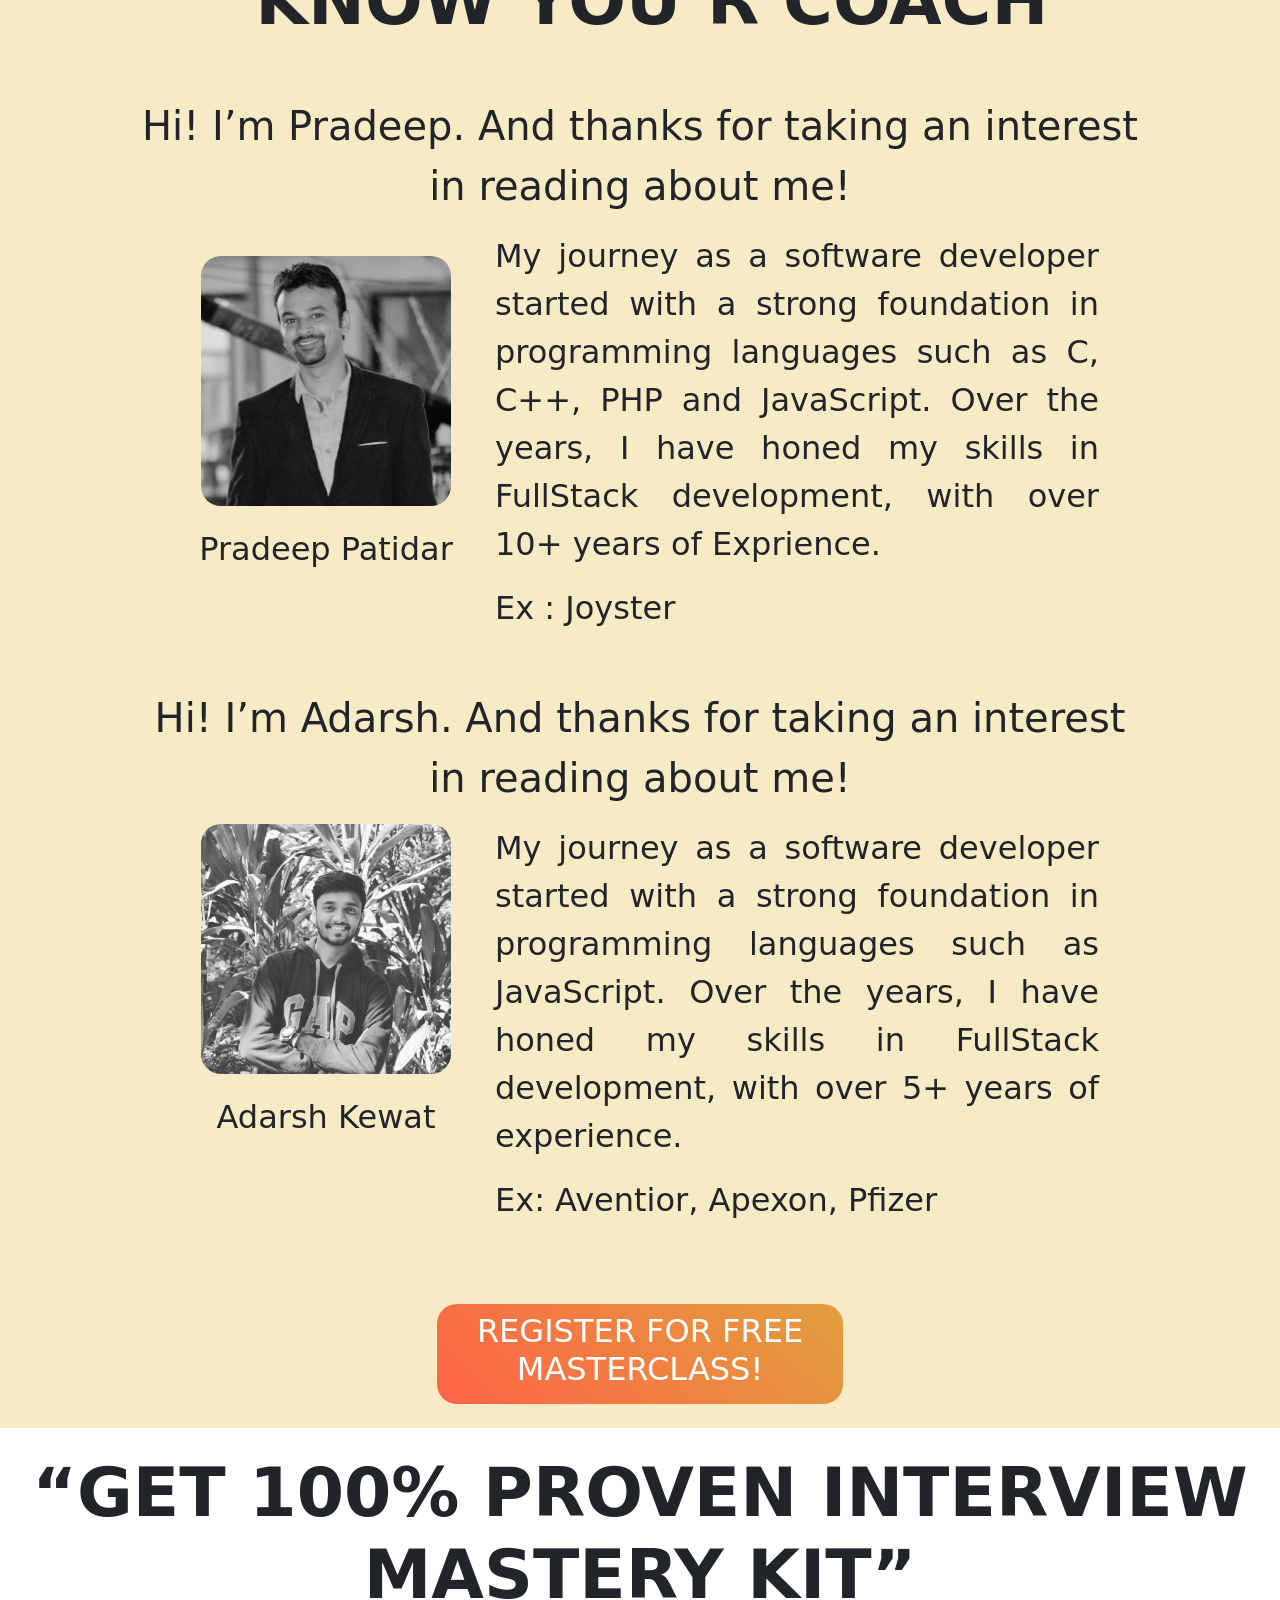
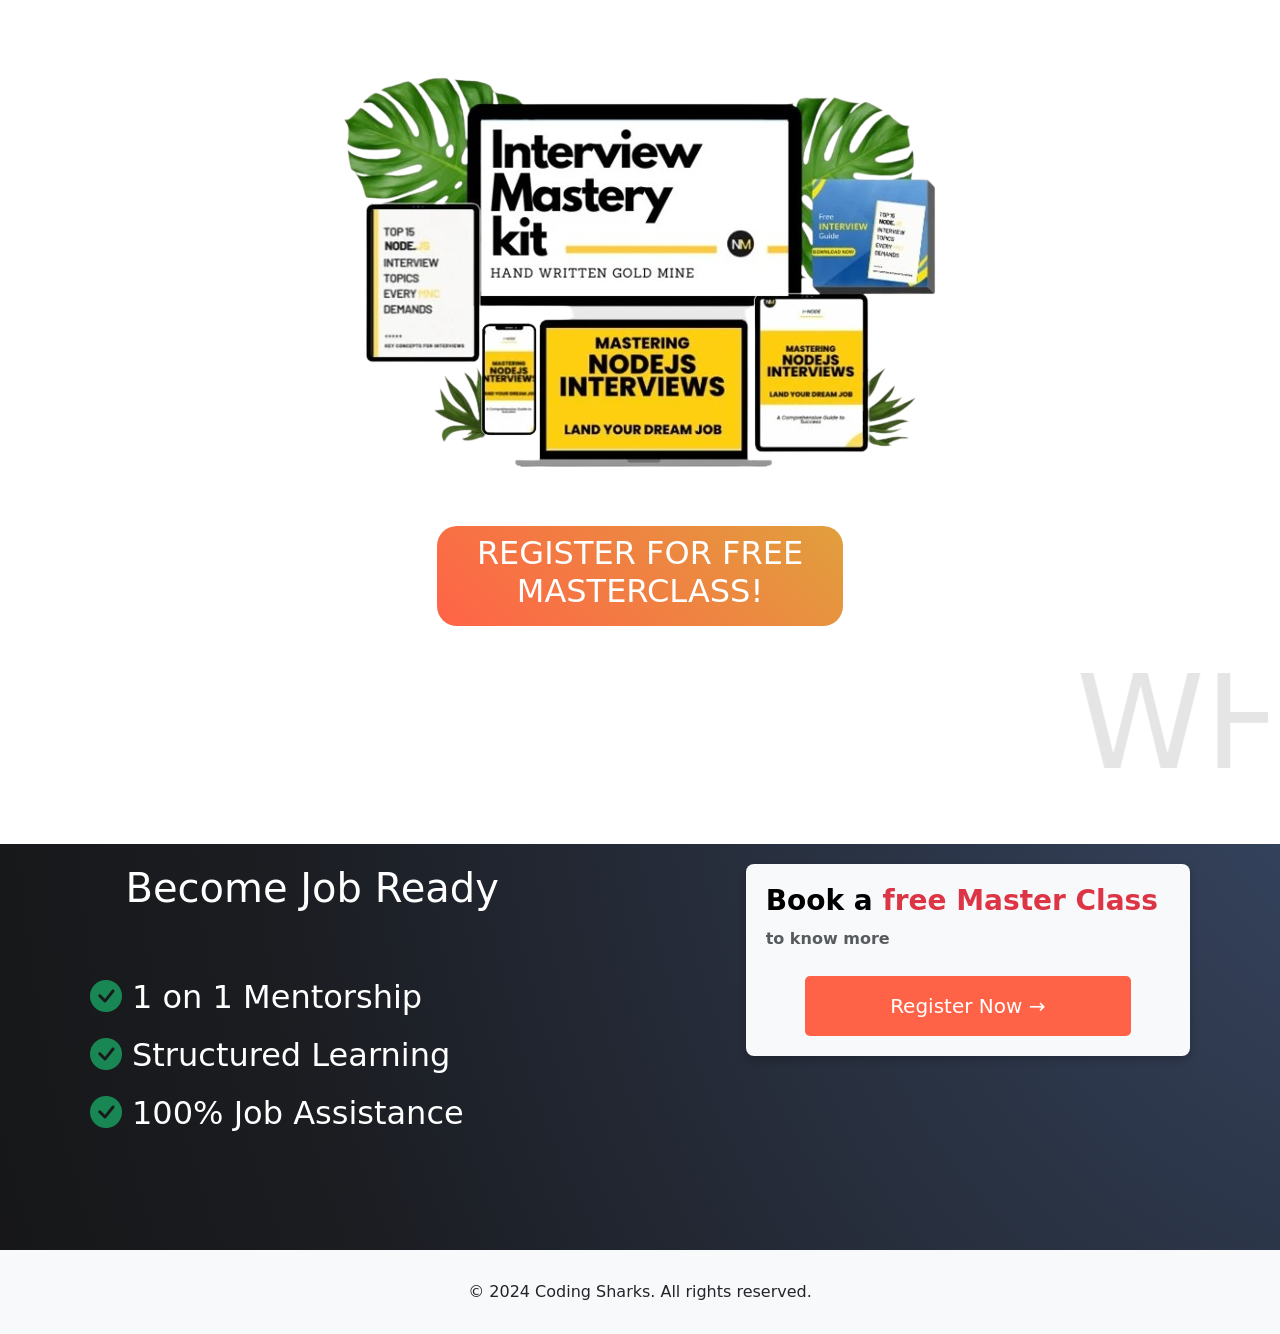
==== commit ded96e63: "Added New Courses and some minor Changes" ====
--- a/index.html
+++ b/index.html
@@ -15,16 +15,14 @@
   <meta property="og:url" content="https://www.thecodingsharks.com">
   <meta property="og:type" content="website">
   <title>Coding Sharks</title>
-  <!-- Google tag (gtag.js) -->
-<script async src="https://www.googletagmanager.com/gtag/js?id=AW-16720744211">
-</script>
+  <script async src="https://www.googletagmanager.com/gtag/js?id=AW-16720744211"></script>
 <script>
   window.dataLayer = window.dataLayer || [];
   function gtag(){dataLayer.push(arguments);}
   gtag('js', new Date());
-
   gtag('config', 'AW-16720744211');
 </script>
+
   <link href="https://cdn.jsdelivr.net/npm/bootstrap@5.3.0-alpha3/dist/css/bootstrap.min.css" rel="stylesheet">
   <script src="https://cdn.jsdelivr.net/npm/bootstrap@5.3.0-alpha3/dist/js/bootstrap.bundle.min.js"></script>
   <link rel="stylesheet" href="https://cdn.jsdelivr.net/npm/bootstrap-icons@1.3.0/font/bootstrap-icons.css">
@@ -79,7 +77,7 @@
   function onPlayerReady(event) {
     event.target.playVideo(); 
     setTimeout(() => {
-    }, 3000); // 3000 milliseconds (3 seconds)
+    }, 3000); 
   }
 </script>
     </div>
@@ -178,13 +176,13 @@
           function stopAllVideos() {
               videoFrames.forEach(frame => {
                   const src = frame.src;
-                  frame.src = '';  // Clear src to stop playback
-                  frame.src = src; // Reset src to allow replay
+                  frame.src = '';  
+                  frame.src = src; 
               });
           }
           videoFrames.forEach(frame => {
               frame.addEventListener('play', () => {
-                  stopAllVideos(); // Stop other videos on play
+                  stopAllVideos(); 
               });
           });
       </script>
@@ -194,41 +192,6 @@
     </div>
     </div>
 
-  <!-- <div class="row1">
-    <div class="col">
-      <div class="card">
-        <img src="./image/r1.png" class="card" alt="r1">
-      </div>
-    </div>
-  </div>
-  <br>
-  <div class="row">
-    <div class="col">
-      <div class="card" style="width: 18rem;">
-        <img src="./image/r1.png" class="iz" alt="r1">
-      </div>
-    </div>
-    <div class="col">
-      <div class="card" style="width: 18rem;">
-        <img src="./image/r1.png" class="iz" alt="r1">
-      </div>
-    </div>
-    <div class="col">
-      <div class="card" style="width: 18rem;">
-        <img src="./image/r1.png" class="iz" alt="r1">
-      </div>
-    </div>
-    <div class="col">
-      <div class="card" style="width: 18rem;">
-        <img src="./image/r1.png" class="iz" alt="r1">
-      </div>
-    </div>
-  </div> 
-  </div>
-<div class="container">
-  <br><br><br>
-  <div class="elfsight-app-98056bf1-3fc7-4cb5-b853-f5804e0f895d" data-elfsight-app-lazy></div>
-</div> -->
 <div class="container-fluid text-center" style="background-color: #f6ebc5;">
   <br>
   <h1>“ KNOW YOU’R COACH“</h1>
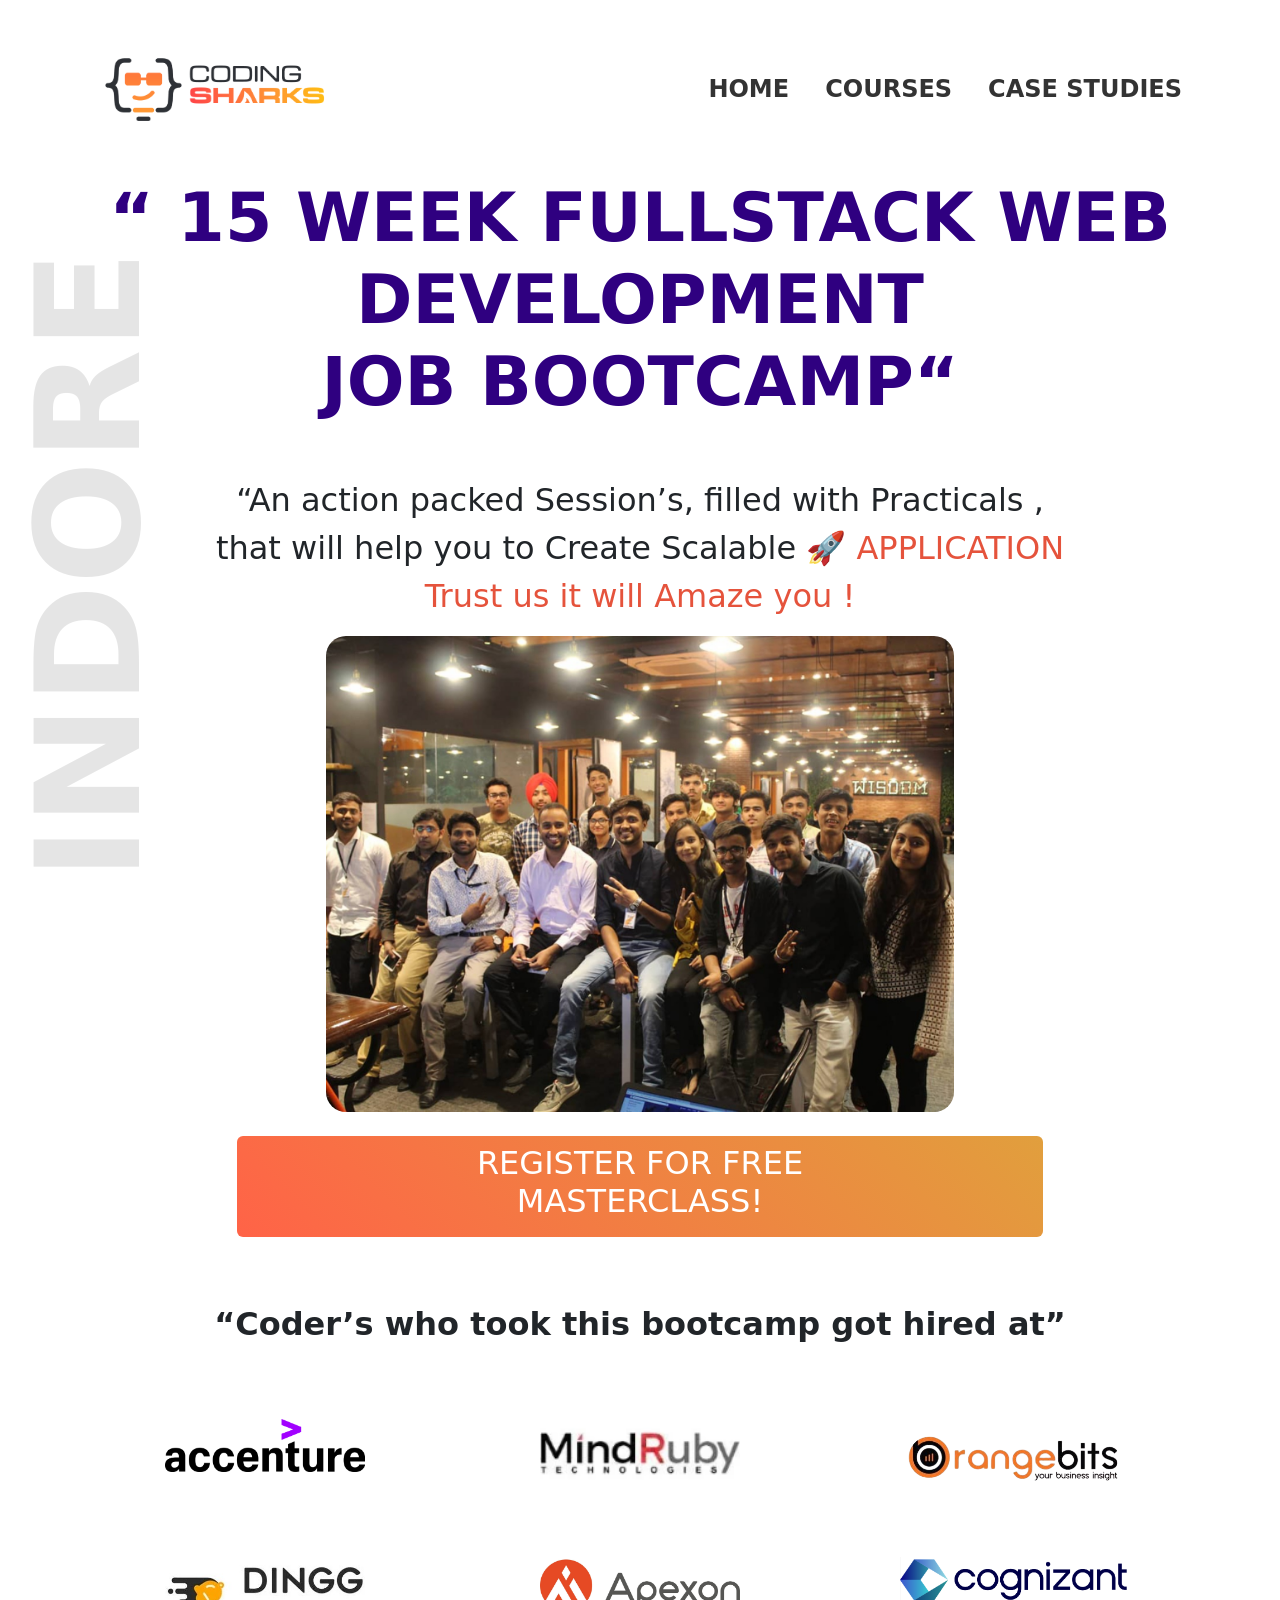
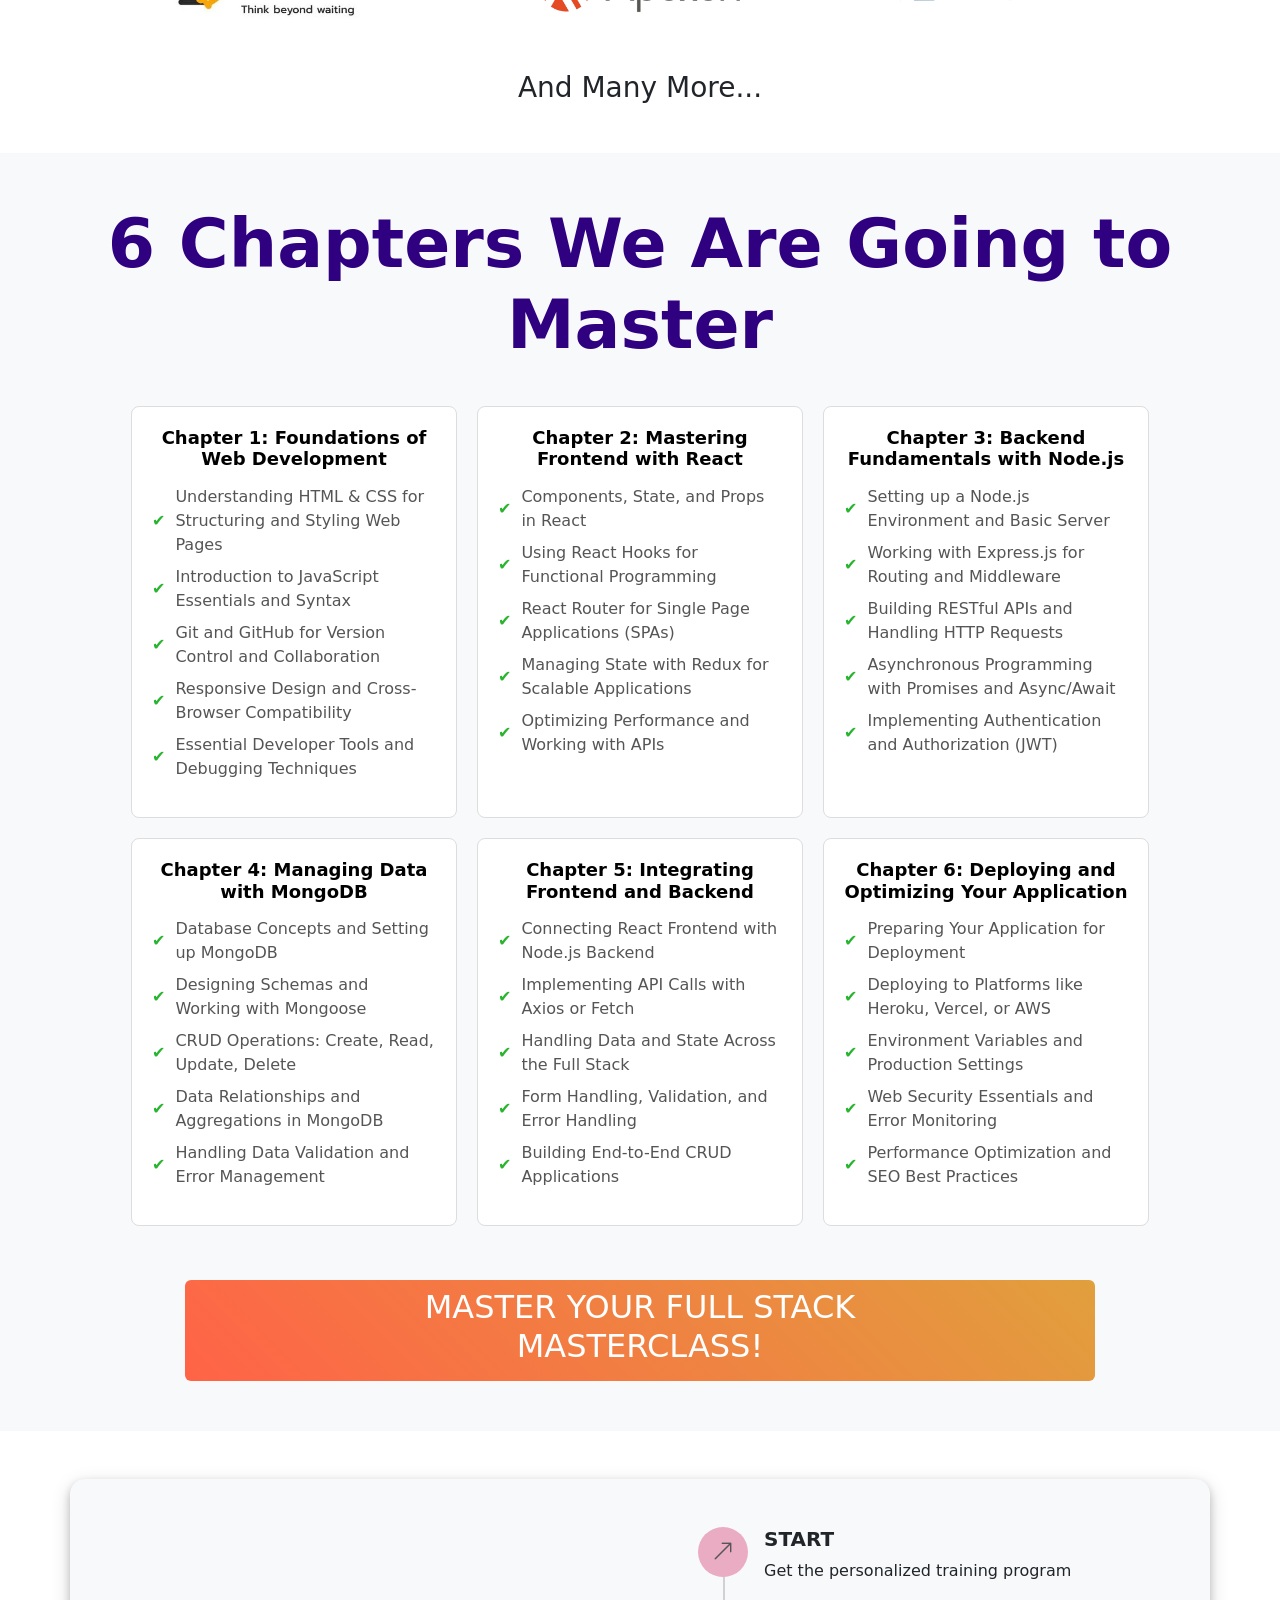
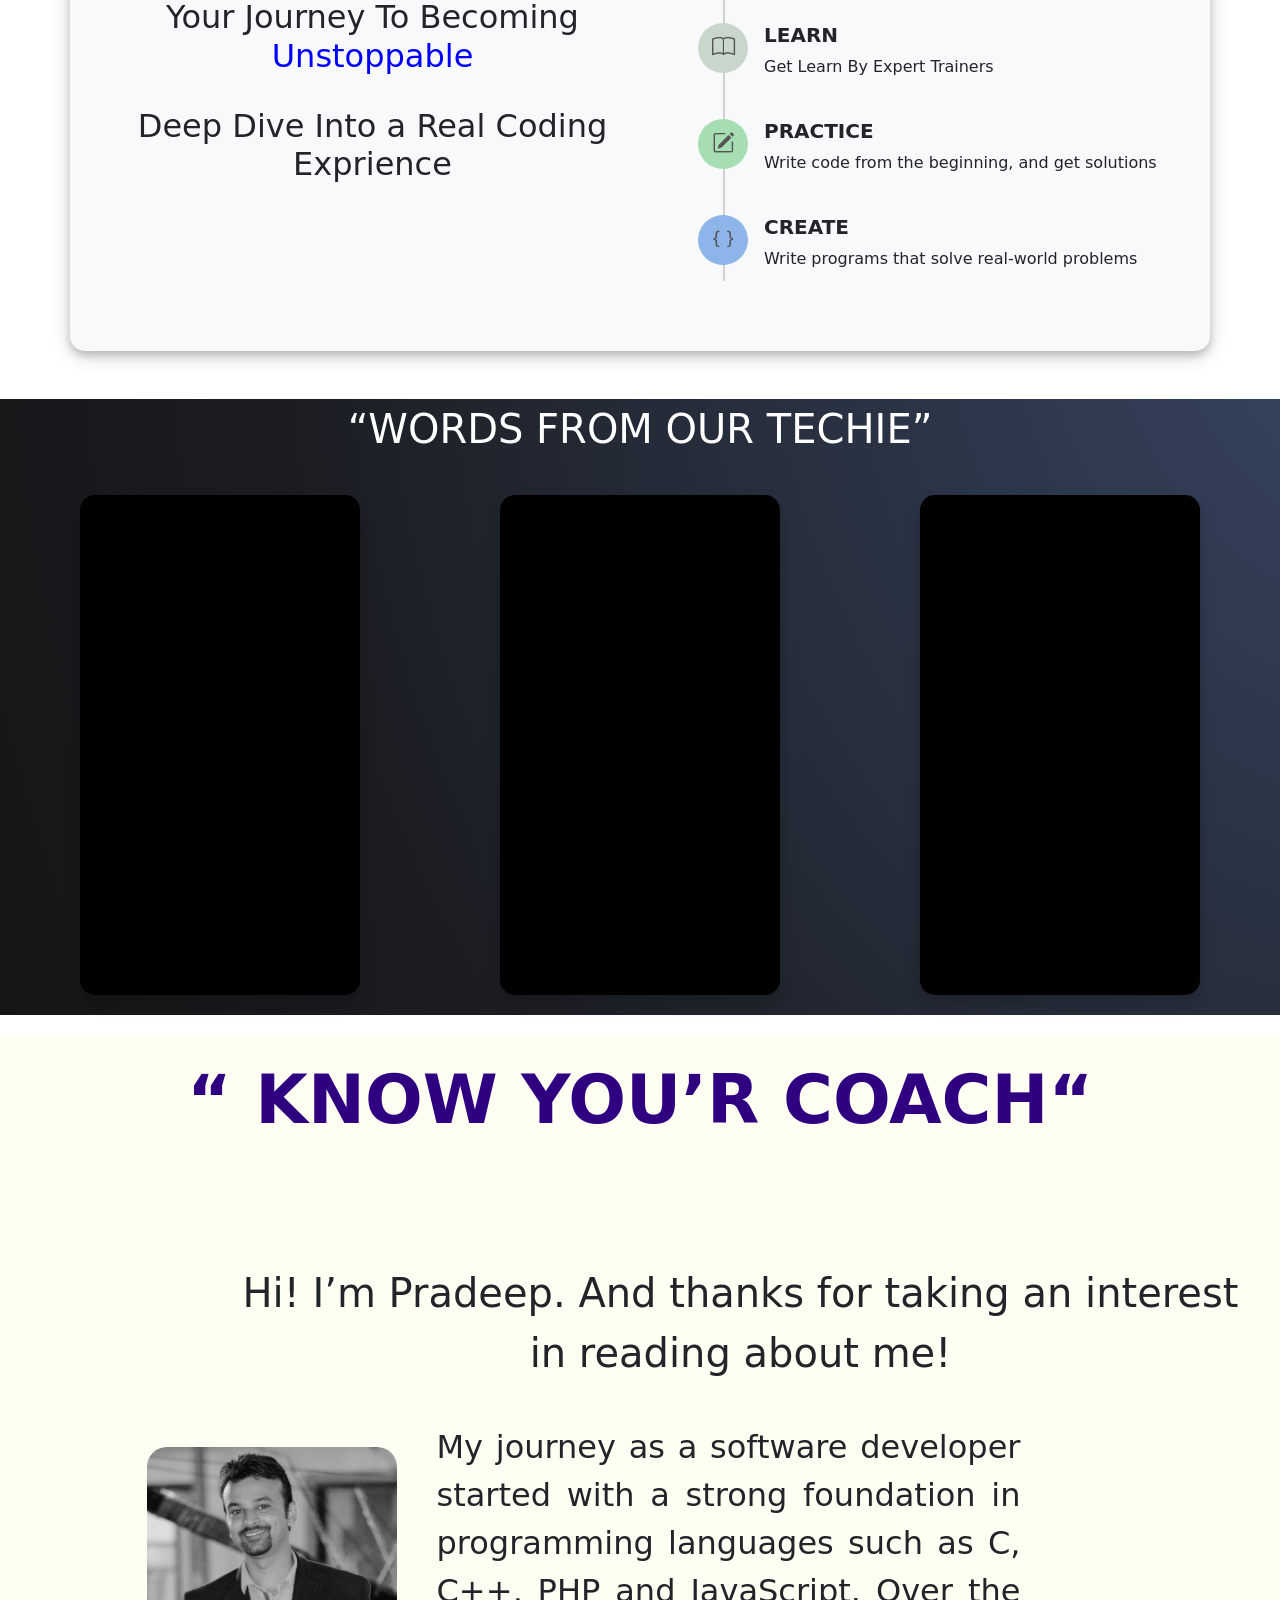
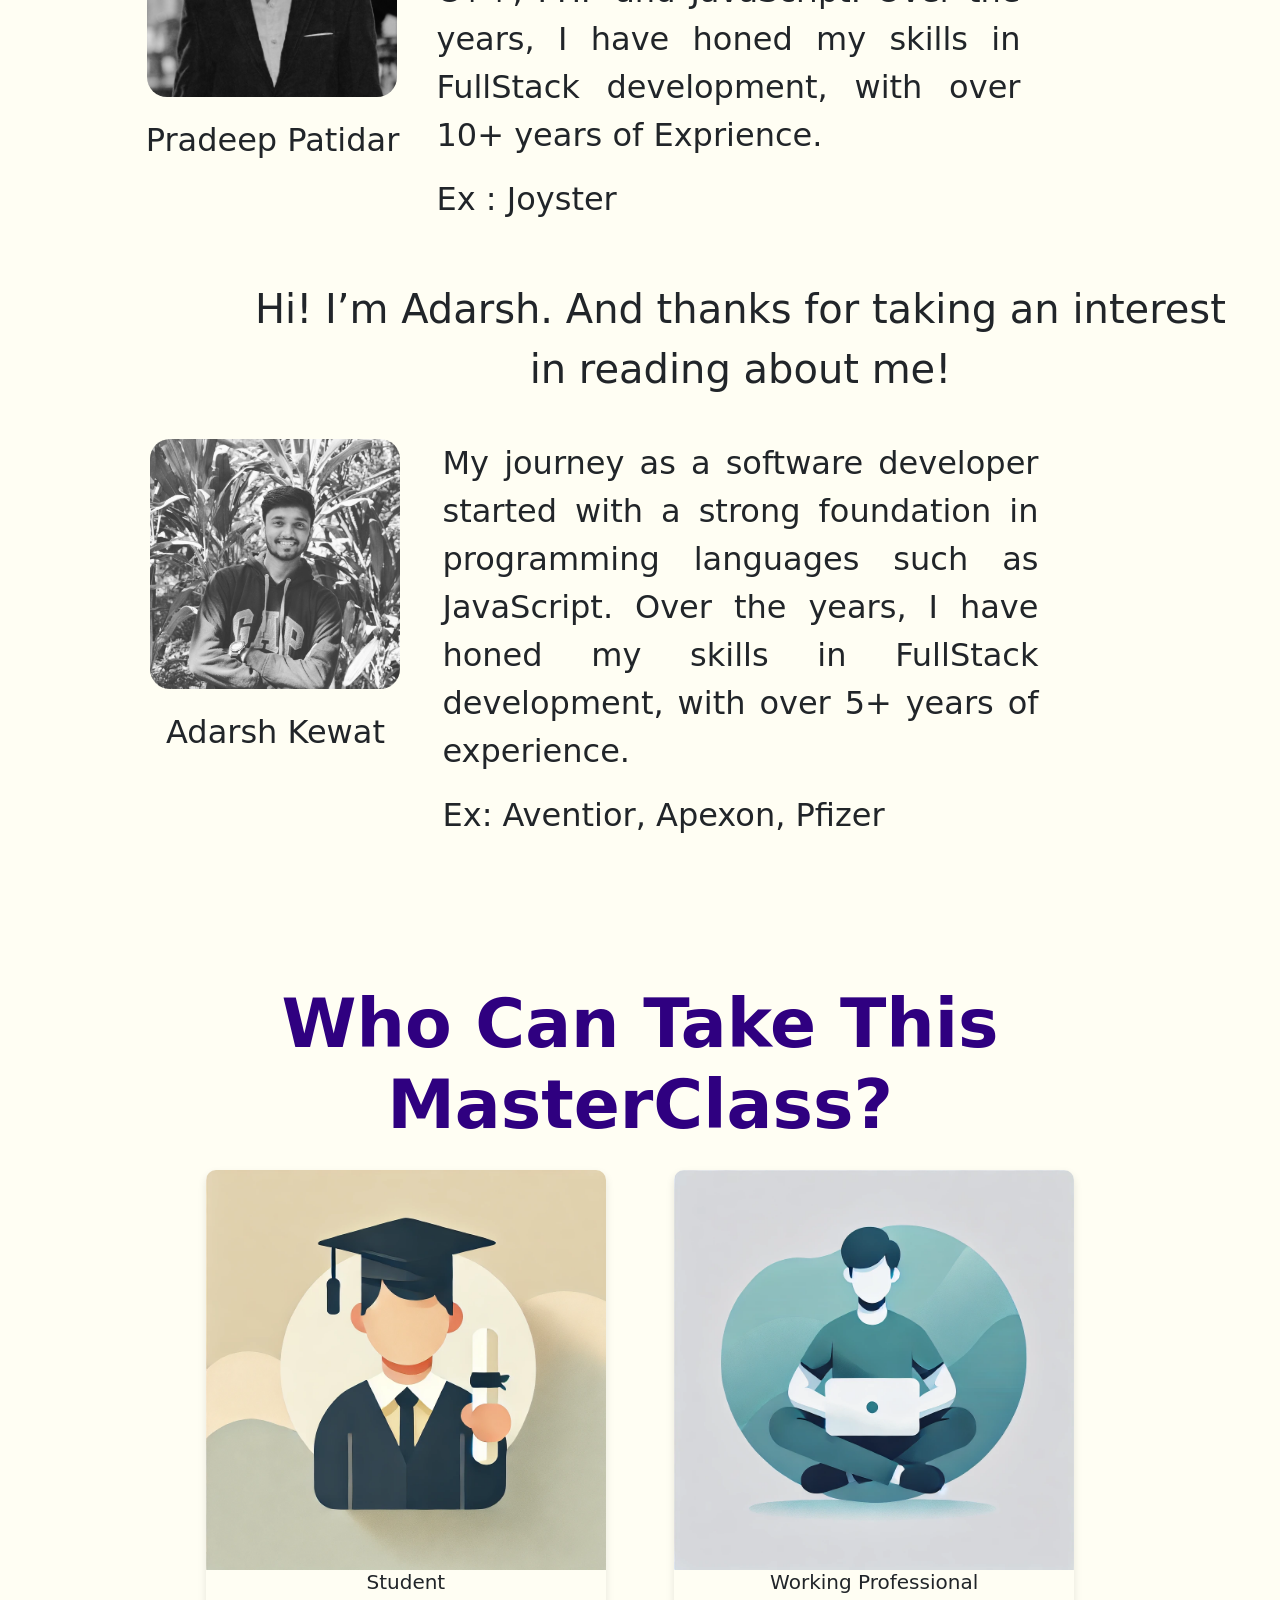
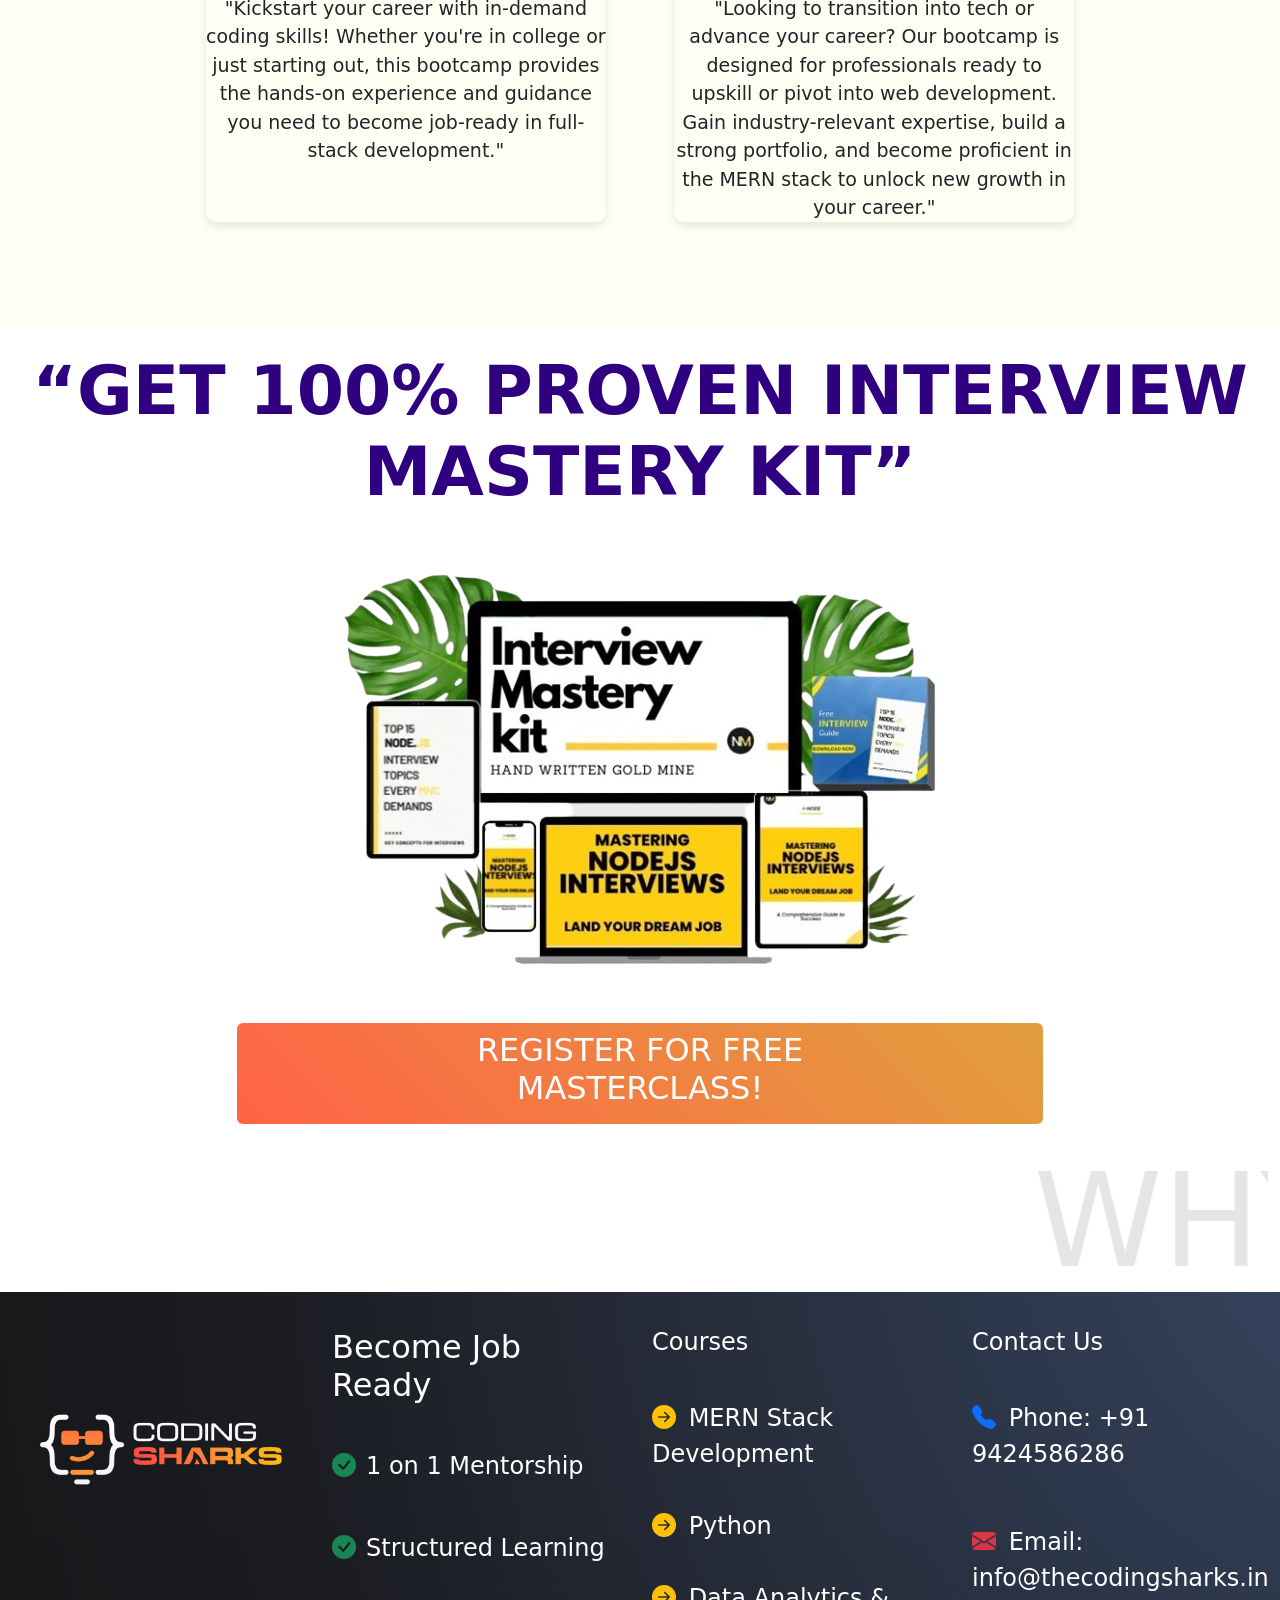
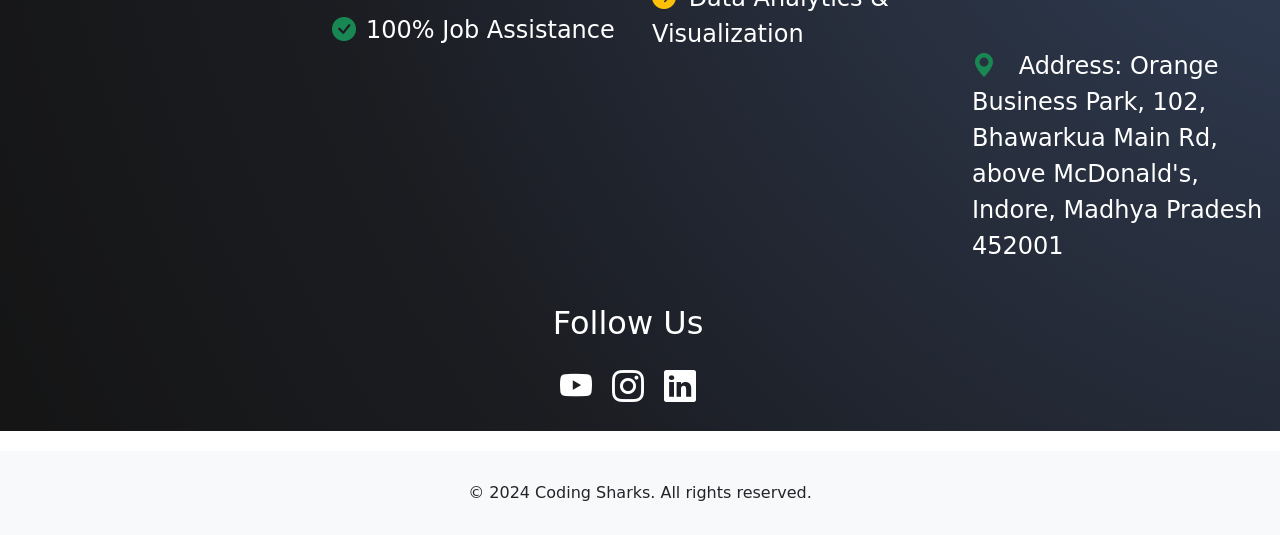
==== commit 8b563027: "Added new section & footer" ====
--- a/index.html
+++ b/index.html
@@ -54,9 +54,22 @@
   </nav>
   
 
-<section class="start">
-  <div class="container1">
-    <h1 class="h11">" WE HELP YOU BECOME</h1><h1 class="h11">JOB READY "</h1>
+<section class="start">  
+  <div class="container-fluid">
+    <div class="wap fs-11 hc"><H1>“ 15 WEEK FULLSTACK WEB DEVELOPMENT<br> JOB BOOTCAMP“</H1>
+      <span class="city-name">INDORE</span>
+  </div>
+  <br>
+  <div class="wap2 fs-2"><p>“An action packed Session’s, filled with Practicals ,<br>
+    that will help you to Create Scalable 🚀<span style="color: #e5533c;"> APPLICATION
+      <br> Trust us it will Amaze you !
+    </span> </p>
+  <img src="image/g2.jpg" class="img-fluid-1" style="border-radius: 20px;">
+  <br>
+  <a href="https://forms.gle/ToSpVXdF5fJSGQso8" class="btn btn-custom mt-4"><h2>REGISTER FOR FREE<br>MASTERCLASS!</h2></a>
+  </div>
+</div>  
+   <!-- <h1 class="h11">" WE HELP YOU BECOME</h1><h1 class="h11">JOB READY "</h1>
     <span class="city-name">INDORE</span>
     <div class="video-container">
       <iframe id="myVideo" width="800" height="515" src="https://www.youtube.com/embed/WwE6BRTG35U?enablejsapi=1&playlist=WwE6BRTG35U&loop=1" title="YouTube video player" frameborder="0" allow="accelerometer; autoplay; clipboard-write; encrypted-media; gyroscope; picture-in-picture; web-share" referrerpolicy="strict-origin-when-cross-origin" allowfullscreen></iframe></div>
@@ -83,7 +96,7 @@
     </div>
     <br>
     <a href="https://forms.gle/ToSpVXdF5fJSGQso8" class="btn btn-custom mt-4"><h2>LEARN FOR CODER'S</h2><h3>NOT TUTOR'S</h3></a>
-    <br>
+    <br>  -->
     <br>
     <br>
     <h2 class="h2">“Coder’s who took this bootcamp got hired at”</h2>
@@ -130,20 +143,127 @@
           <h3> And Many More...</h3>
       </div>
   </div>
+  <div class="container-fluid chapter-section text-center">
+    <h1 class="section-title hc">6 Chapters We Are Going to Master</h1>
+    <div class="row justify-content-center">
+      <div class="col-md-4 col-lg-3 chapter-card">
+        <h5>Chapter 1: Foundations of Web Development</h5>
+        <ul>
+          <li>Understanding HTML & CSS for Structuring and Styling Web Pages</li>
+          <li>Introduction to JavaScript Essentials and Syntax</li>
+          <li>Git and GitHub for Version Control and Collaboration</li>
+          <li>Responsive Design and Cross-Browser Compatibility</li>
+          <li>Essential Developer Tools and Debugging Techniques</li>
+        </ul>
+      </div>
+      <div class="col-md-4 col-lg-3 chapter-card">
+        <h5>Chapter 2: Mastering Frontend with React</h5>
+        <ul>
+          <li>Components, State, and Props in React</li>
+          <li>Using React Hooks for Functional Programming</li>
+          <li>React Router for Single Page Applications (SPAs)</li>
+          <li>Managing State with Redux for Scalable Applications</li>
+          <li>Optimizing Performance and Working with APIs</li>
+        </ul>
+      </div>
+      <div class="col-md-4 col-lg-3 chapter-card">
+        <h5>Chapter 3: Backend Fundamentals with Node.js</h5>
+        <ul>
+          <li>Setting up a Node.js Environment and Basic Server</li>
+          <li>Working with Express.js for Routing and Middleware</li>
+          <li>Building RESTful APIs and Handling HTTP Requests</li>
+          <li>Asynchronous Programming with Promises and Async/Await</li>
+          <li>Implementing Authentication and Authorization (JWT)</li>
+        </ul>
+      </div>
+      <div class="col-md-4 col-lg-3 chapter-card">
+        <h5>Chapter 4: Managing Data with MongoDB</h5>
+        <ul>
+          <li>Database Concepts and Setting up MongoDB</li>
+          <li>Designing Schemas and Working with Mongoose</li>
+          <li>CRUD Operations: Create, Read, Update, Delete</li>
+          <li>Data Relationships and Aggregations in MongoDB</li>
+          <li>Handling Data Validation and Error Management</li>
+        </ul>
+      </div>
+      <div class="col-md-4 col-lg-3 chapter-card">
+        <h5>Chapter 5: Integrating Frontend and Backend</h5>
+        <ul>
+          <li>Connecting React Frontend with Node.js Backend</li>
+          <li>Implementing API Calls with Axios or Fetch</li>
+          <li>Handling Data and State Across the Full Stack</li>
+          <li>Form Handling, Validation, and Error Handling</li>
+          <li>Building End-to-End CRUD Applications</li>
+        </ul>
+      </div>
+      <div class="col-md-4 col-lg-3 chapter-card">
+        <h5>Chapter 6: Deploying and Optimizing Your Application</h5>
+        <ul>
+          <li>Preparing Your Application for Deployment</li>
+          <li>Deploying to Platforms like Heroku, Vercel, or AWS</li>
+          <li>Environment Variables and Production Settings</li>
+          <li>Web Security Essentials and Error Monitoring</li>
+          <li>Performance Optimization and SEO Best Practices</li>
+        </ul>
+      </div>
+    </div>
+    <a href="https://forms.gle/ToSpVXdF5fJSGQso8" class="btn btn-custom mt-4"><h2>MASTER YOUR FULL STACK<br>MASTERCLASS!</h2></a>
+  </div>
+  <div class="container mt-5 mb-5 learning-container pt-5">
+    <div class="row ps-4">
+      <div class="col d-flex justify-content-center align-items-center flex-column ">
+        <h2>Your Journey To Becoming <span style="color: blue;">Unstoppable</span></h2>
+        <br>
+        <h2>Deep Dive Into a Real Coding Exprience </h2>
+        <br>
+        <br>
+      </div>
+      <div class="col journey-container">
+        <div class="step-line"></div> <!-- Vertical line connecting steps -->
+  
+        <div class="journey-step">
+          <div class="icon-container" id="starticon">
+            <i class="bi bi-arrow-up-right"></i> <!-- Start Icon -->
+          </div>
+          <div>
+            <h5>START</h5>
+            <p>Get the personalized training program  </p>
+          </div>
+        </div>
+  
+        <div class="journey-step">
+          <div class="icon-container" id="bookicon">
+            <i class="bi bi-book"></i> <!-- Learn Icon -->
+          </div>
+          <div>
+            <h5>LEARN</h5>
+            <p>Get Learn By Expert Trainers</p>
+          </div>
+        </div>
+  
+        <div class="journey-step">
+          <div class="icon-container" id="practiceicon">
+            <i class="bi bi-pencil-square"></i> <!-- Practice Icon -->
+          </div>
+          <div>
+            <h5>PRACTICE</h5>
+            <p>Write code from the beginning, and get solutions</p>
+          </div>
+        </div>
+  
+        <div class="journey-step">
+          <div class="icon-container" id="createicon">
+            <i class="bi bi-braces"></i> <!-- Create Icon -->
+          </div>
+          <div>
+            <h5>CREATE</h5>
+            <p class="display">Write programs that solve real-world problems</p>
+          </div>
+        </div>
+      </div>
+    </div>
+  </div>
     
-    <div class="container-fluid">
-      <div class="wap fs-1">“ 15 WEEK FULLSTACK WEB DEVELOPMENT<br> JOB BOOTCAMP“
-    </div>
-    <br>
-    <div class="wap2 fs-2"><p>“An action packed Session’s, filled with Practicals ,<br>
-      that will help you to Create Scalable 🚀<span style="color: #e5533c;"> APPLICATION
-        <br> Trust us it will Amaze you !
-      </span> </p>
-    <img src="image/g2.jpg" class="img-fluid-1" style="border-radius: 20px;">
-    <br>
-    <a href="https://forms.gle/ToSpVXdF5fJSGQso8" class="btn btn-custom mt-4"><h2>REGISTER FOR FREE<br>MASTERCLASS!</h2></a>
-    </div>
-  </div>
    <div class="container-fluid fs-1 text-center f22">
     <p>“WORDS FROM OUR TECHIE”</p>
     <div class="video-wrapper">
@@ -158,7 +278,7 @@
 
           <div class="video-item">
             <iframe class="video-frame"
-                src="https://www.youtube.com/embed/53Rr4Kq0TUI?loop=1&playlist=53Rr4Kq0TUI"
+                src="https://www.youtube.com/embed/53Rr4Kq0TUI?autoplay=0&loop=1&playlist=53Rr4Kq0TUI"
                 allow="autoplay; encrypted-media; picture-in-picture" allowfullscreen>
             </iframe>
         </div>
@@ -192,26 +312,27 @@
     </div>
     </div>
 
-<div class="container-fluid text-center" style="background-color: #f6ebc5;">
+<div class="container-fluid text-center" style="background-color: #fffef3;">
   <br>
-  <h1>“ KNOW YOU’R COACH“</h1>
+  <h1 class="hc asr">“ KNOW YOU’R COACH“</h1>
   <br>
-<div class="container-fluid asd">
+
+<div class="container-fluid asd my-5">
   <div class="row">
-  <div class="text-center fs-1 "> <p>Hi! I’m Pradeep. And thanks for taking an interest <br>
+  <div class="text-center fs-1 mb-4"> <p>Hi! I’m Pradeep. And thanks for taking an interest <br>
     in reading about me! </p></div>
-  <div class="container-fluid asd">
+  
     <div class="row" >
       <br>
       <div class="col-12 col-md-3 order-1 order-md-1"><br>
         <img src="image/pradeepsir.jpg" class="img-fluid" width="250px" style="border-radius: 20px;"><br><br>
          <h2>Pradeep Patidar</h2><br></div> 
-      <div class="col-12 col-md-6 fs-2 order-2 order-md-2 "><p class="p1">My journey as a software developer started with a strong foundation in programming languages such as C, C++, PHP and JavaScript. Over the years, I have honed my skills in FullStack development, with over 10+ years of Exprience. </p>
+      <div class="col-12 col-md-6 fs-2 order-2 order-md-2 text-center text-md-center"><p class="p1">My journey as a software developer started with a strong foundation in programming languages such as C, C++, PHP and JavaScript. Over the years, I have honed my skills in FullStack development, with over 10+ years of Exprience. </p>
         <p class="p2">Ex : Joyster </p>
       </div>
     </div>
-  </div>
-  <div class="text-center fs-1 "> <p>Hi! I’m Adarsh. And thanks for taking an interest <br>
+ 
+  <div class="text-center fs-1 mb-4"> <p>Hi! I’m Adarsh. And thanks for taking an interest <br>
     in reading about me!</p></div>
 <br> 
   <div class="col-12 col-md-3 order-1 order-md-1">
@@ -220,20 +341,47 @@
     <h2>Adarsh Kewat</h2>
     <br>
 </div>
-<div class="col-12 col-md-6 fs-2 order-2 order-md-2">
+<div class="col-12 col-md-6 fs-2 order-2 order-md-2 text-center text-md-center">
     <p class="p1">My journey as a software developer started with a strong foundation in programming languages such as JavaScript. Over the years, I have honed my skills in FullStack development, with over 5+ years of experience.</p>
     <p class="p2">Ex: Aventior, Apexon, Pfizer</p>
 </div>
 </div>
 </div>
-  <a href="https://forms.gle/ToSpVXdF5fJSGQso8" class="btn btn-custom mt-4"><h2>REGISTER FOR FREE<br>MASTERCLASS!</h2></a>
-  <br><br>
+
+  <div class="container">
+    <h1 class="hc text-center mb-4 em">Who Can Take This MasterClass?</h1>
+    <div class="row justify-content-center">
+      <!-- Student Card -->
+      <div class="col-12 col-sm-10 col-md-6 col-lg-5 d-flex justify-content-center mb-3">
+        <div class="card-1" style="width: 90% ; height : 100%;"> 
+          <img src="./image/s.webp" class="card-img-top" alt="Student Image">
+          <div class="card-body">
+            <h5 class="card-title">Student</h5>
+            <p class="card-text">"Kickstart your career with in-demand coding skills! Whether you're in college or just starting out, this bootcamp provides the hands-on experience and guidance you need to become job-ready in full-stack development."</p>
+          </div>
+        </div>
+      </div>
+      <!-- Working Professional Card -->
+      <div class="col-12 col-sm-10 col-md-6 col-lg-5 d-flex justify-content-center mb-3">
+        <div class="card-1" style="width: 90%; height: 100%;"> 
+          <img src="./image/wp.webp" class="card-img-top" alt="Working Professional Image">
+          <div class="card-body">
+            <h5 class="card-title">Working Professional</h5>
+            <p class="card-text">"Looking to transition into tech or advance your career? Our bootcamp is designed for professionals ready to upskill or pivot into web development. Gain industry-relevant expertise, build a strong portfolio, and become proficient in the MERN stack to unlock new growth in your career."</p>
+          </div>
+        </div>
+      </div>
+    </div>
+  </div>
+  
+  
+  <br><br>  
 </div>
 
 <br>
 
 <div class="container-fluid ">
-  <h1>“GET 100% PROVEN INTERVIEW MASTERY KIT”</h1><br>
+  <h1 class="hc">“GET 100% PROVEN INTERVIEW MASTERY KIT”</h1><br>
   <img src="image/i2.png" class="img-fluid" style="max-width: 100%; height: auto;">
 
   <br><br>
@@ -246,39 +394,71 @@
 </div>
 <br><br><br>
 <br><br><br><br>
-<div class='sk-ww-google-reviews' data-embed-id='25475031'></div><script src='https://widgets.sociablekit.com/google-reviews/widget.js' async defer></script>
+<div class='sk-ww-google-reviews' data-embed-id='25475031'></div><script src='https://widgets.sociablekit.com/google-reviews/widget.js' async defer></script>
 </section>
 <div class="container-fluid f22">
-  <div class="container">
-      <div class="row">
-          <div class="col-12 col-md-5 order-md-1 fs-2 text-center">
-              <h1>Become Job Ready</h1><br>
-              <ul class="checklist">
-                  <li><i class="bi bi-check-circle-fill text-success"></i> 1 on 1 Mentorship</li>
-                  <li><i class="bi bi-check-circle-fill text-success"></i> Structured Learning</li>
-                  <li><i class="bi bi-check-circle-fill text-success"></i> 100% Job Assistance</li>
-              </ul>
-              <br>
-          </div>
-         
-          <div class="col-12 col-md-5 offset-md-2 order-md-2">
-              <div class="form-section">
-                  <h3>Book a <span class="text-danger">free Master Class</span> <small class="text-body-secondary fs-6">to know more</small></h3>
-                  <form action="https://forms.gle/ToSpVXdF5fJSGQso8">
-                      <div class="mt-4 text-center">
-                          <button type="submit" class="btn-webinar">Register Now &rarr;</button>
-                      </div>
-                  </form>
-              </div>
-          </div>
-      </div>
-  </div>
-  
+    <div class="row">
+      <div class="col-12 col-md-3 fs-4">
+        <br><br>
+        <img src="image/Coding-Sharks-Logo-Dark-orange-white-gradient.png" alt="Coding Sharks" class="img-fluid" width="500">
+      </div>
+      <div class="col-12 col-md-3 fs-4">
+        <br>
+        <h2>Become Job Ready</h2><br>
+        <ul class="checklist">
+          <li><i class="bi bi-check-circle-fill text-success"></i> 1 on 1 Mentorship</li><br>
+          <li><i class="bi bi-check-circle-fill text-success"></i> Structured Learning</li><br>
+          <li><i class="bi bi-check-circle-fill text-success"></i> 100% Job Assistance</li>
+        </ul>
+        <br>
+      </div>
+
+      <div class="col-12 col-md-3 fs-4">
+        <br>
+        <h4>Courses</h4><br>
+        <ul class="list-unstyled courses-list">
+          <li><i class="bi bi-arrow-right-circle-fill text-warning"></i> <a href="./pages/Courses.html" class="course-link">MERN Stack Development</a></li><br>
+          <li><i class="bi bi-arrow-right-circle-fill text-warning"></i> <a href="./pages/Courses.html" class="course-link">Python</a></li><br>
+          <li><i class="bi bi-arrow-right-circle-fill text-warning"></i> <a href="./pages/Courses.html" class="course-link">Data Analytics & Visualization</a></li>
+        </ul>
+      </div>      
+
+      <div class="col-12 col-md-3 fs-4">
+        <br>
+        <h4>Contact Us</h4><br>
+        <p>
+          <i class="bi bi-telephone-fill text-primary"></i>
+          <a href="tel:+919424586286" class="contact-link">Phone: +91 9424586286</a>
+        </p><br>
+        <p>
+          <i class="bi bi-envelope-fill text-danger"></i>
+          <a href="mailto:info@thecodingsharks.in" class="contact-link">Email: info@thecodingsharks.in</a>
+        </p><br>
+        <p>
+          <i class="bi bi-geo-alt-fill text-success"></i>
+          <a href="https://www.google.com/maps/place/Coding+Sharks/@22.6946993,75.8635913,17z/data=!3m1!4b1!4m6!3m5!1s0x3962fdb3d8203b4d:0xcbcceda2eb260bc5!8m2!3d22.6946944!4d75.8661662!16s%2Fg%2F11w9r1xcf_?entry=ttu&g_ep=EgoyMDI0MTAyOS4wIKXMDSoASAFQAw%3D%3D" 
+             target="_blank" class="contact-link">
+             Address: Orange Business Park, 102, Bhawarkua Main Rd, above McDonald's, Indore, Madhya Pradesh 452001
+          </a>
+        </p>
+      </div>
+      
+
+    <div class="row">
+      <div class="col-12 text-center mt-4">
+        <h2>Follow Us</h2>
+        <div class="social-icons">
+          <a href="https://www.youtube.com/@codingsharksofficial" target="_blank" class="social-btn"><i class="bi bi-youtube"></i></a>
+          <a href="https://www.instagram.com/thecodingsharks_official/profilecard/?igsh=b2pqaDJkbGJ0M2Q2" target="_blank" class="social-btn"><i class="bi bi-instagram"></i></a>
+          <a href="https://www.linkedin.com/company/codingsharks/" target="_blank" class="social-btn"><i class="bi bi-linkedin"></i></a>
+        </div>
+      </div>
+    </div>
+  </div>
 </div>
 
 <footer>
   <p>&copy; 2024 Coding Sharks. All rights reserved.</p>
 </footer>
-
 </body>
-</html>
+</html>
--- a/index.css
+++ b/index.css
@@ -5,7 +5,7 @@
 }
 .start {
   background-color: #fff;
-  padding: 50px 0;
+  padding: 0px 0;
   text-align: center;
 }
 .mid {
@@ -32,10 +32,10 @@
   background: linear-gradient(45deg , #ff6347, #e19f3d);
   color: #fff;
   text-align: center;
-  padding: 8px 40px; 
+  padding: 8px 240px; 
   font-weight: bold;
   font-size: 18px;
-  border-radius: 20px;
+  /* border-radius: 20px; */
   margin-top: 10px;
   border: none;
 }
@@ -123,7 +123,7 @@
 }
 .city-name {
   position: absolute;
-  top: 780px;
+  top: 880px;
   left: -20px;
   color: rgba(0, 0, 0, 0.1);
   font-size: 145px;
@@ -173,6 +173,93 @@
   height: 500px;
   overflow: hidden;
 }  
+.card-text {
+  font-size: 19px;
+}
+.card-1 {
+  width: 990px;
+  height: 600px;
+  overflow: hidden;
+  border-radius: 10px; /* Rounded corners */
+  transition: transform 0.3s ease, box-shadow 0.3s ease; /* Smooth transition */
+  box-shadow: 0 4px 8px rgba(0, 0, 0, 0.1); /* Subtle shadow */
+}
+.card-1:hover {
+  transform: scale(1.05); /* Slightly enlarge the card */
+  box-shadow: 0 8px 16px rgba(0, 0, 0, 0.2); /* Increase shadow on hover */
+}
+.card-img-top {
+  transition: transform 0.3s ease; /* Smooth image transition */
+}
+.card-1:hover .card-img-top {
+  transform: scale(1.1); /* Zoom in on the image when card is hovered */
+}
+.chapter-section {
+  background-color: #f8f9fa;
+  padding: 50px 0;
+}
+
+.section-title {
+  font-size: 32px;
+  font-weight: bold;
+  color: #28b42f;
+  margin-bottom: 30px;
+}
+
+.chapter-card {
+  background-color: #ffffff;
+  border: 1px solid #ddd;
+  border-radius: 8px;
+  padding: 20px;
+  margin: 10px;
+  transition: box-shadow 0.3s ease;
+}
+
+.chapter-card:hover {
+  box-shadow: 0px 4px 15px rgba(0, 0, 0, 0.2);
+}
+
+.chapter-card h5 {
+  font-size: 18px;
+  font-weight: bold;
+  color: #000000;
+  margin-bottom: 15px;
+}
+
+.chapter-card ul {
+  list-style: none;
+  padding: 0;
+  text-align: left;
+}
+
+.chapter-card ul li {
+  font-size: 16px;
+  color: #555;
+  margin-bottom: 8px;
+  display: flex;
+  align-items: center;
+}
+
+.chapter-card ul li::before {
+  content: "✔";
+  color: #28b42f  !important;
+  margin-right: 10px;
+}
+
+.btn-primary {
+  background: linear-gradient(45deg, #ff6347, #e19f3d);
+  color: #fff;
+  padding: 20px 20px;
+  font-size: 20px;
+  font-weight: bold;
+  border: none;
+  border-radius: 8px;
+}
+
+.btn-primary:hover {
+  background: linear-gradient(45deg, #e5533c, #d4832b);
+}
+
 .iz {
   width: auto;
   height: auto;
@@ -183,10 +270,15 @@
 .p2 {
   text-align: left;
 }
-
+.asr {
+  display: flex;
+  justify-content: center;
+}
 .asd{
   display: flex;
   justify-content: center;
+  margin-left: 8%;
+  padding: 20px;
 }
 
 .checklist {
@@ -212,8 +304,8 @@
 }
 
 .text-success {
-  color: #28a745; /* Bootstrap's green color */
-  margin-right: 10px; /* Space between icon and text */
+  color: #28a745; 
+  margin-right: 10px; 
 }
 
 .container {
@@ -221,11 +313,11 @@
 }
 
 .row {
-  margin-bottom: 20px; /* Space between rows */
+  margin-bottom: 20px; 
 }
 
 .fs-2 {
-  margin-bottom: 20px; /* Space below the heading */
+  margin-bottom: 20px; 
 }
 
 .form-section {
@@ -297,9 +389,11 @@
   box-shadow: 0 8px 16px rgba(0, 0, 0, 0.2); /* Subtle shadow for depth */
   transition: transform 0.2s; /* Smooth hover effect */
 }
+
 .video-item:hover {
   transform: scale(1.05);
 }
+
 .video-item iframe {
   position: absolute;
   top: 0;
@@ -309,14 +403,171 @@
   border: none;
 }
 
+.course-link {
+  color: white; /* Set default color to white */
+  text-decoration: none; /* Remove underline */
+  margin-left: 5px; /* Add space between icon and link */
+}
+
+.course-link:hover {
+  color: #ff7e5f; /* Change color on hover */
+}
+
+.contact-link {
+  color: white; /* Set default color to white */
+  text-decoration: none; /* Remove underline */
+  margin-left: 5px; /* Add space between icon and text */
+}
+
+.contact-link:hover {
+  color: #ff7e5f; /* Change color on hover */
+}
+
+.social-icons {
+  display: flex;
+  justify-content: center;
+  gap: 20px;
+  margin-top: 20px;
+}
+
+.social-btn {
+  color: white;
+  font-size: 2rem; /* Increase the icon size */
+  text-decoration: none;
+}
+
+.social-btn:hover {
+  color: #ff7e5f; /* Changes color on hover */
+}
+
+.hc {
+  color: #2f0080;
+}
+
+.journey-container {
+  position: relative;
+  padding-left: 30px; /* Space for the vertical line */
+}
+
+.journey-step {
+  display: flex;
+  align-items: flex-start;
+  margin-bottom: 2rem;
+  padding-left: 25px; /* Space for each step with icons */
+}
+
+.icon-container {
+  display: flex;
+  align-items: center;
+  justify-content: center;
+  width: 50px;
+  height: 50px;
+  border-radius: 50%;
+  /* background-color: #c5c1b2; */
+  color: #555;
+  font-size: 1.4rem;
+  margin-right: 1rem;
+  z-index: 1;
+}
+
+.step-line {
+  width: 2px;
+  background-color: #d1d1d1;
+  position: absolute;
+  top: 20px; /* Increase the top value */
+  bottom: 30px; /* Decrease the bottom value */
+  left: 80px;
+  z-index: 0;
+}
+
+.journey-step h5  {
+  font-weight: bold;
+  display: flex;
+  justify-content: flex-start;
+  margin-bottom: 0.5rem;
+}
+.journey-step p  {
+  display: flex;
+  justify-content: flex-start;
+  align-items: flex-start;
+  margin-bottom: 0.5rem;
+}
+
+#learning{
+  text-align: justify;
+  text-justify: inter-word;
+}
+.learning-container {
+  background-color: #f8f9fa;
+  border-radius: 15px;
+  box-shadow: 0 4px 8px rgba(0, 0, 0, 0.2), 0 6px 20px rgba(0, 0, 0, 0.15);
+}
+
+#starticon {
+  background-color: #e9acc3;
+
+}
+#bookicon {
+  background-color: #c9d6cc;
+
+}
+#practiceicon {
+  background-color: #a6ddb3;
+
+}
+#createicon {
+  background-color: #8db5e9;
+
+}
+
 @media (max-width: 768px) {
+  .row {
+    flex-direction: column;
+    align-items: center;
+    padding: 0;
+  }
+  .asd {
+    display: flex;
+  justify-content: center;
+  margin-left: 1%;
+  padding: 20px;
+  }
+  .chapter-card {
+    width: 90%;
+  }
+  .journey-container {
+    padding-left: 0; /* Remove extra padding on smaller screens */
+    margin-top: 2rem; /* Add spacing between sections */
+  }
+
+  .step-line {
+    left: 50px; /* Adjust positioning for small screens */
+    top: 10px; /* Optional: fine-tune top position */
+    left: 20px;
+    bottom: 20px; /* Optional: fine-tune bottom position */
+  }
+
+  .icon-container {
+    width: 40px;
+    height: 40px;
+    font-size: 1.2rem;
+  }
+
+  .journey-step {
+    padding-left: 0;
+    text-align: center;
+  }
+
+  .learning-container {
+    padding: 1rem;
+  }
   .start h1 {
     font-size: 40px;
   }
   .video-container {
     align-items: center;
     width: 100%;
-    padding-bottom: 56.25%; /* Keep the aspect ratio */
+    padding-bottom: 56.25%; 
   }
   .btn-custom {
     padding: 10px 30px;
@@ -349,7 +600,7 @@
     display: block;
   }
   .col-12 {
-  padding: 0; 
+  padding: 5%; 
   }
   .col-md-5 {
   flex: 0 0 auto;
@@ -357,26 +608,18 @@
   .img-fluid-1 {
     max-width: 80%;
   }
-}
-@media (min-width: 992px) {
-  .row {
-      display: flex;
-      justify-content: center;
-  }
-}
-@media (min-width: 768px) {
+
   .video-container {
-    max-width: 900px; /* Set the width for desktop view */
-    margin: 0 auto; /* Center the video */
+    max-width: 900px; 
+    margin: 0 auto; 
     height: 515px;
-    padding-bottom: 0%; /* Maintain aspect ratio */
-  }
-}
-@media (max-width: 991px) {
+    padding-bottom: 0%; 
+  }
+
   .order-1 {
-      order: 1;
+    order: 1;
   }
   .order-2 {
-      order: 2;
+    order: 2;
   }
 }
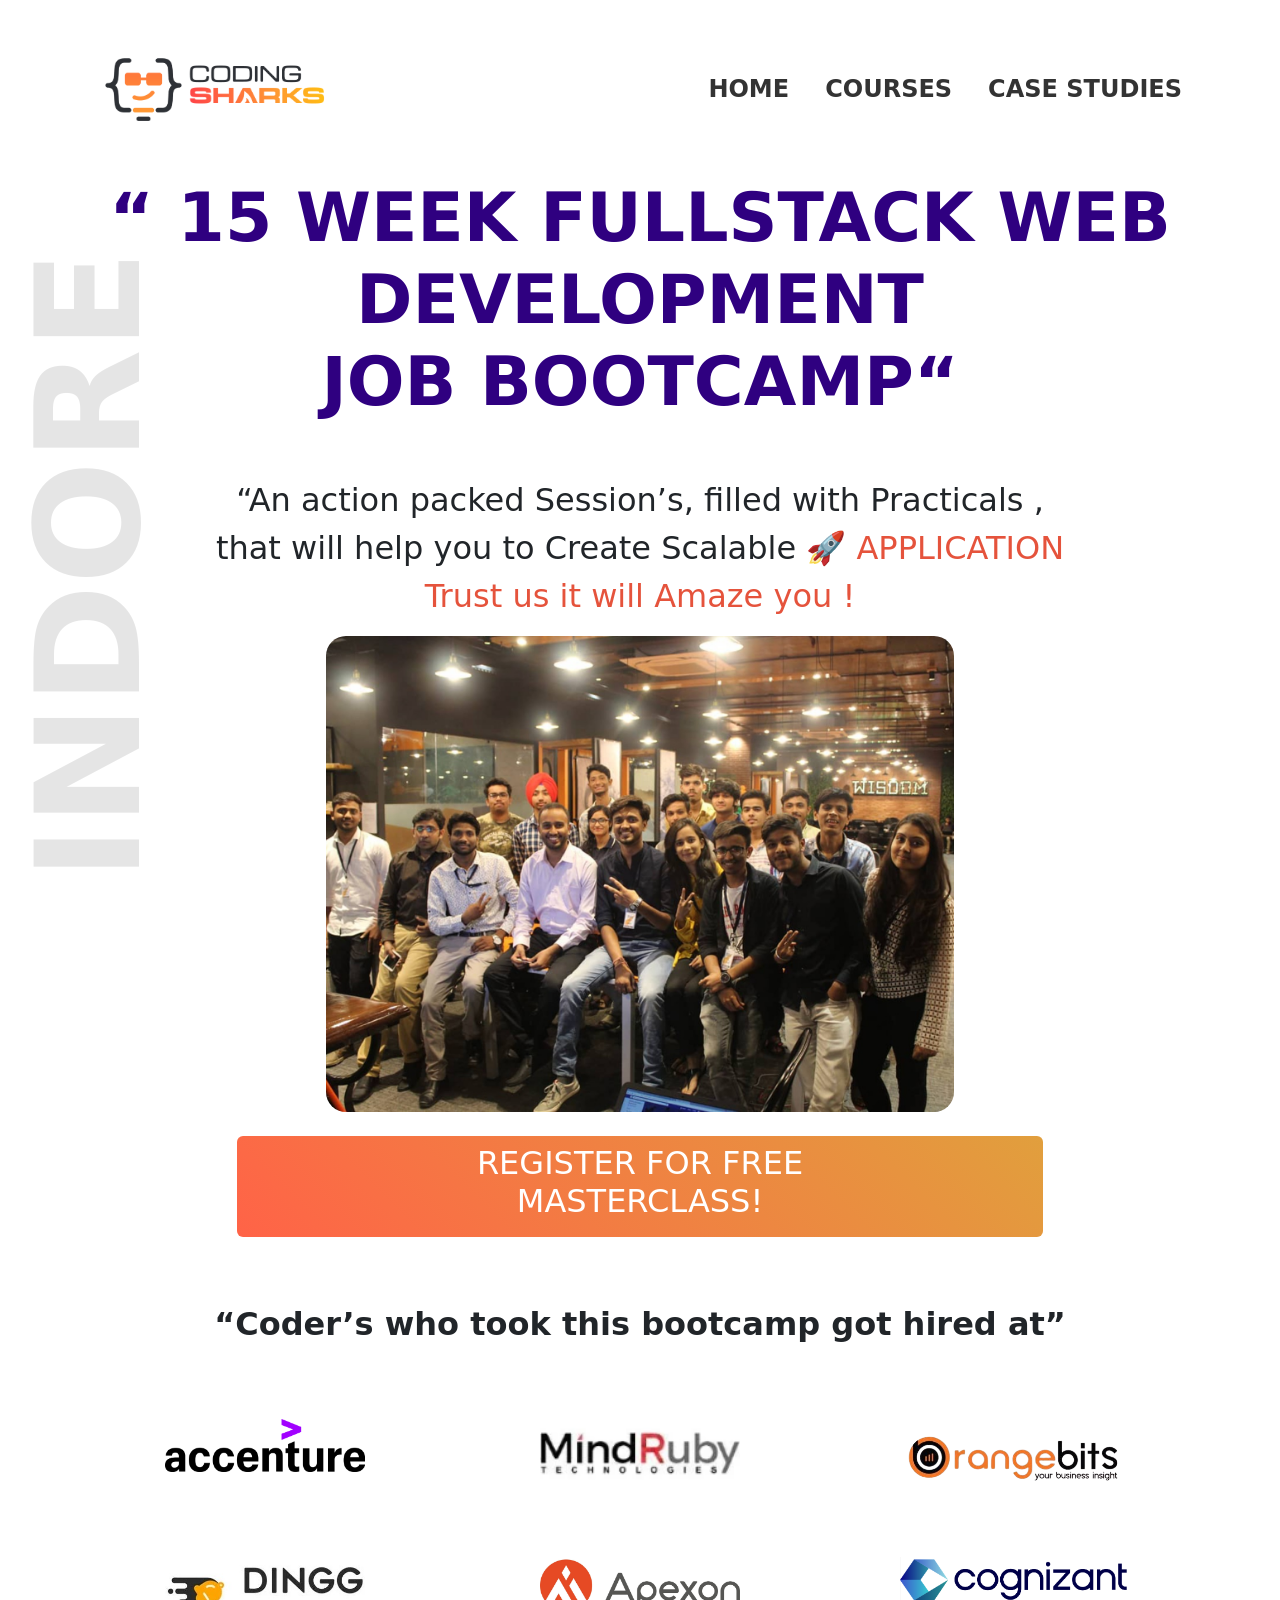
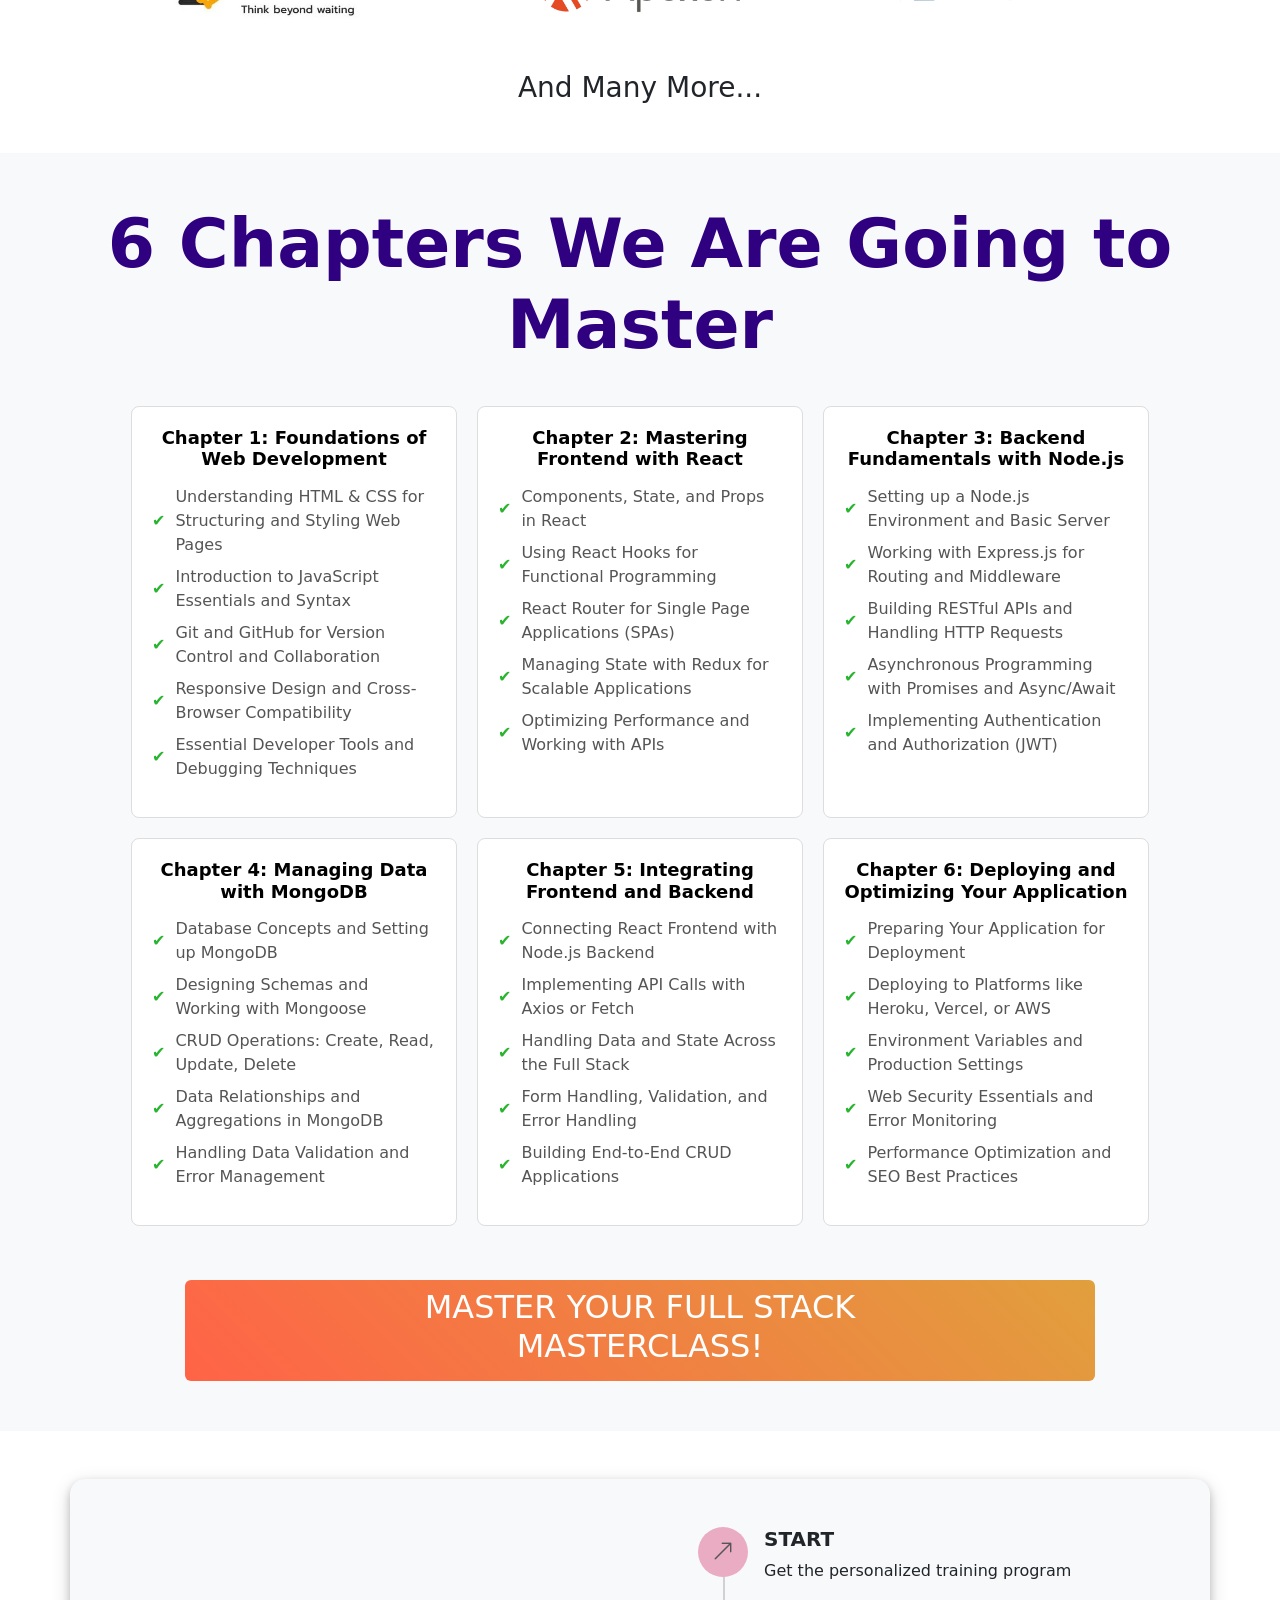
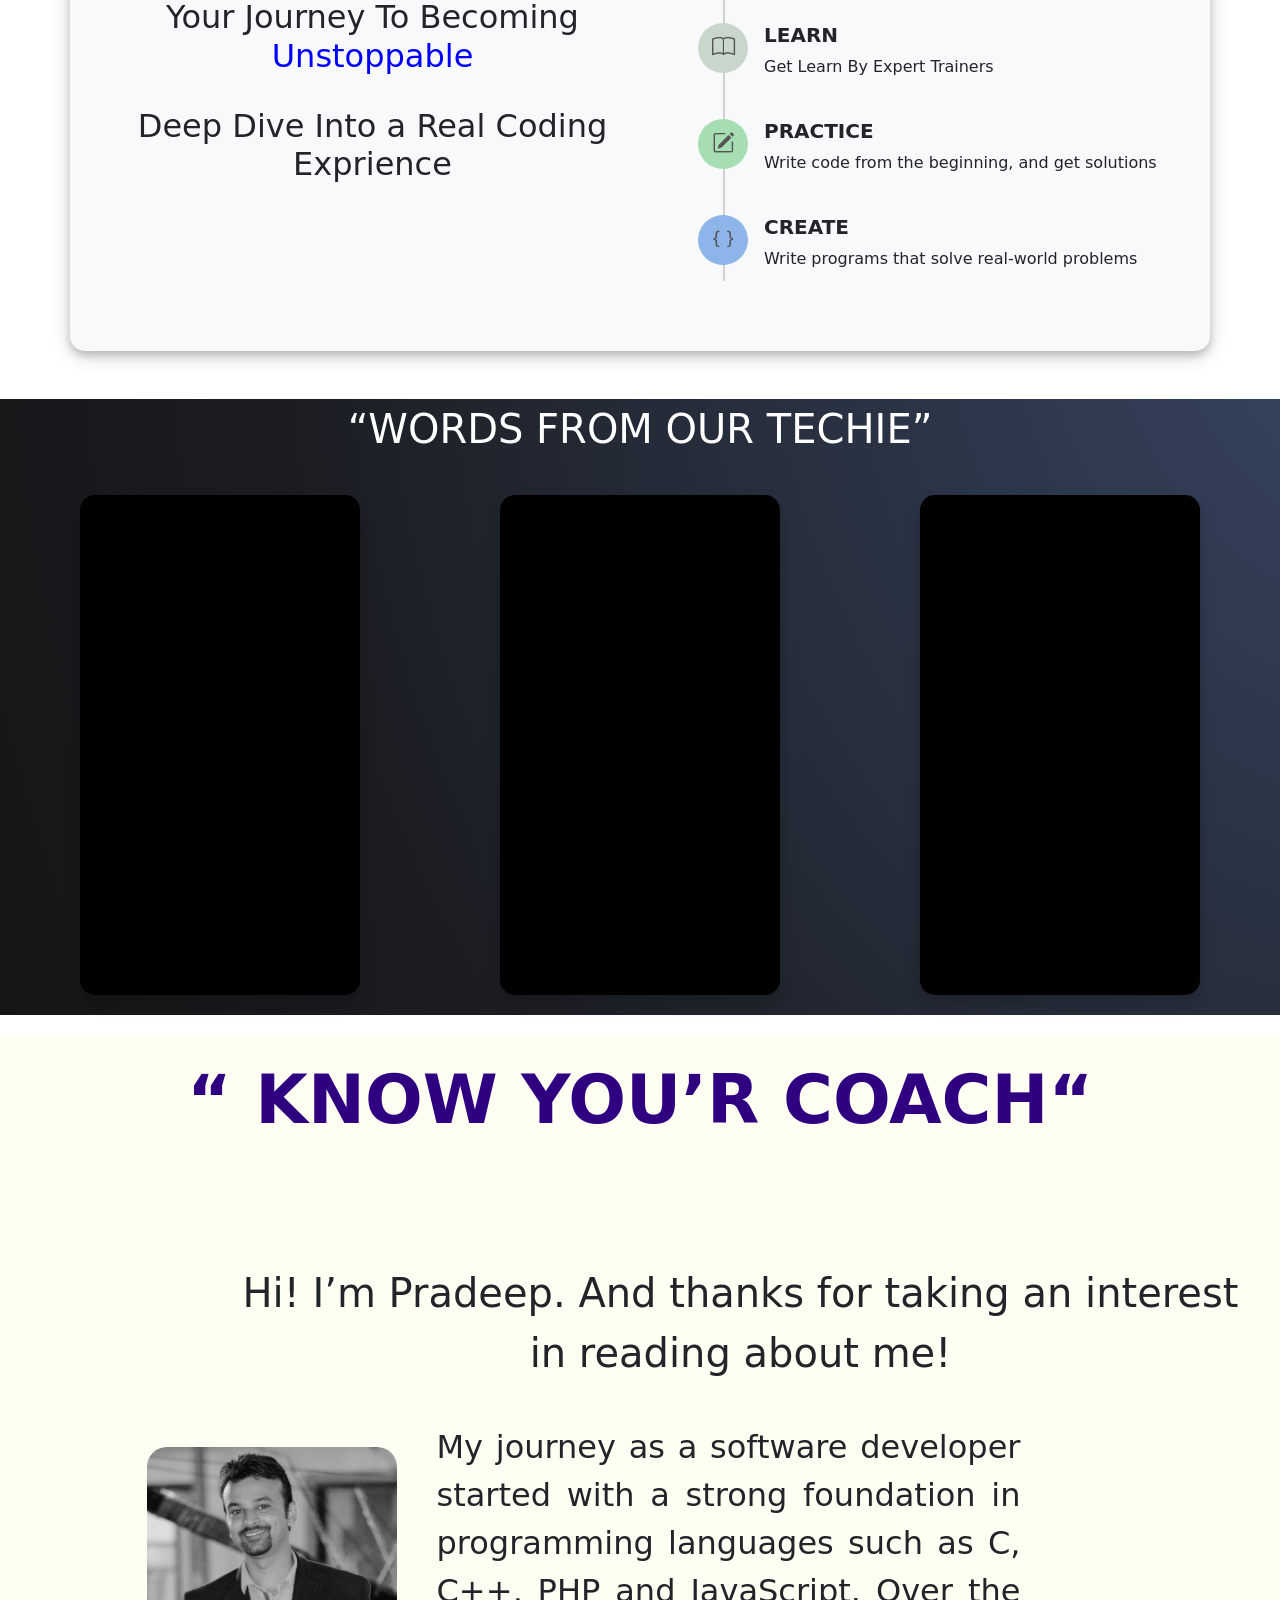
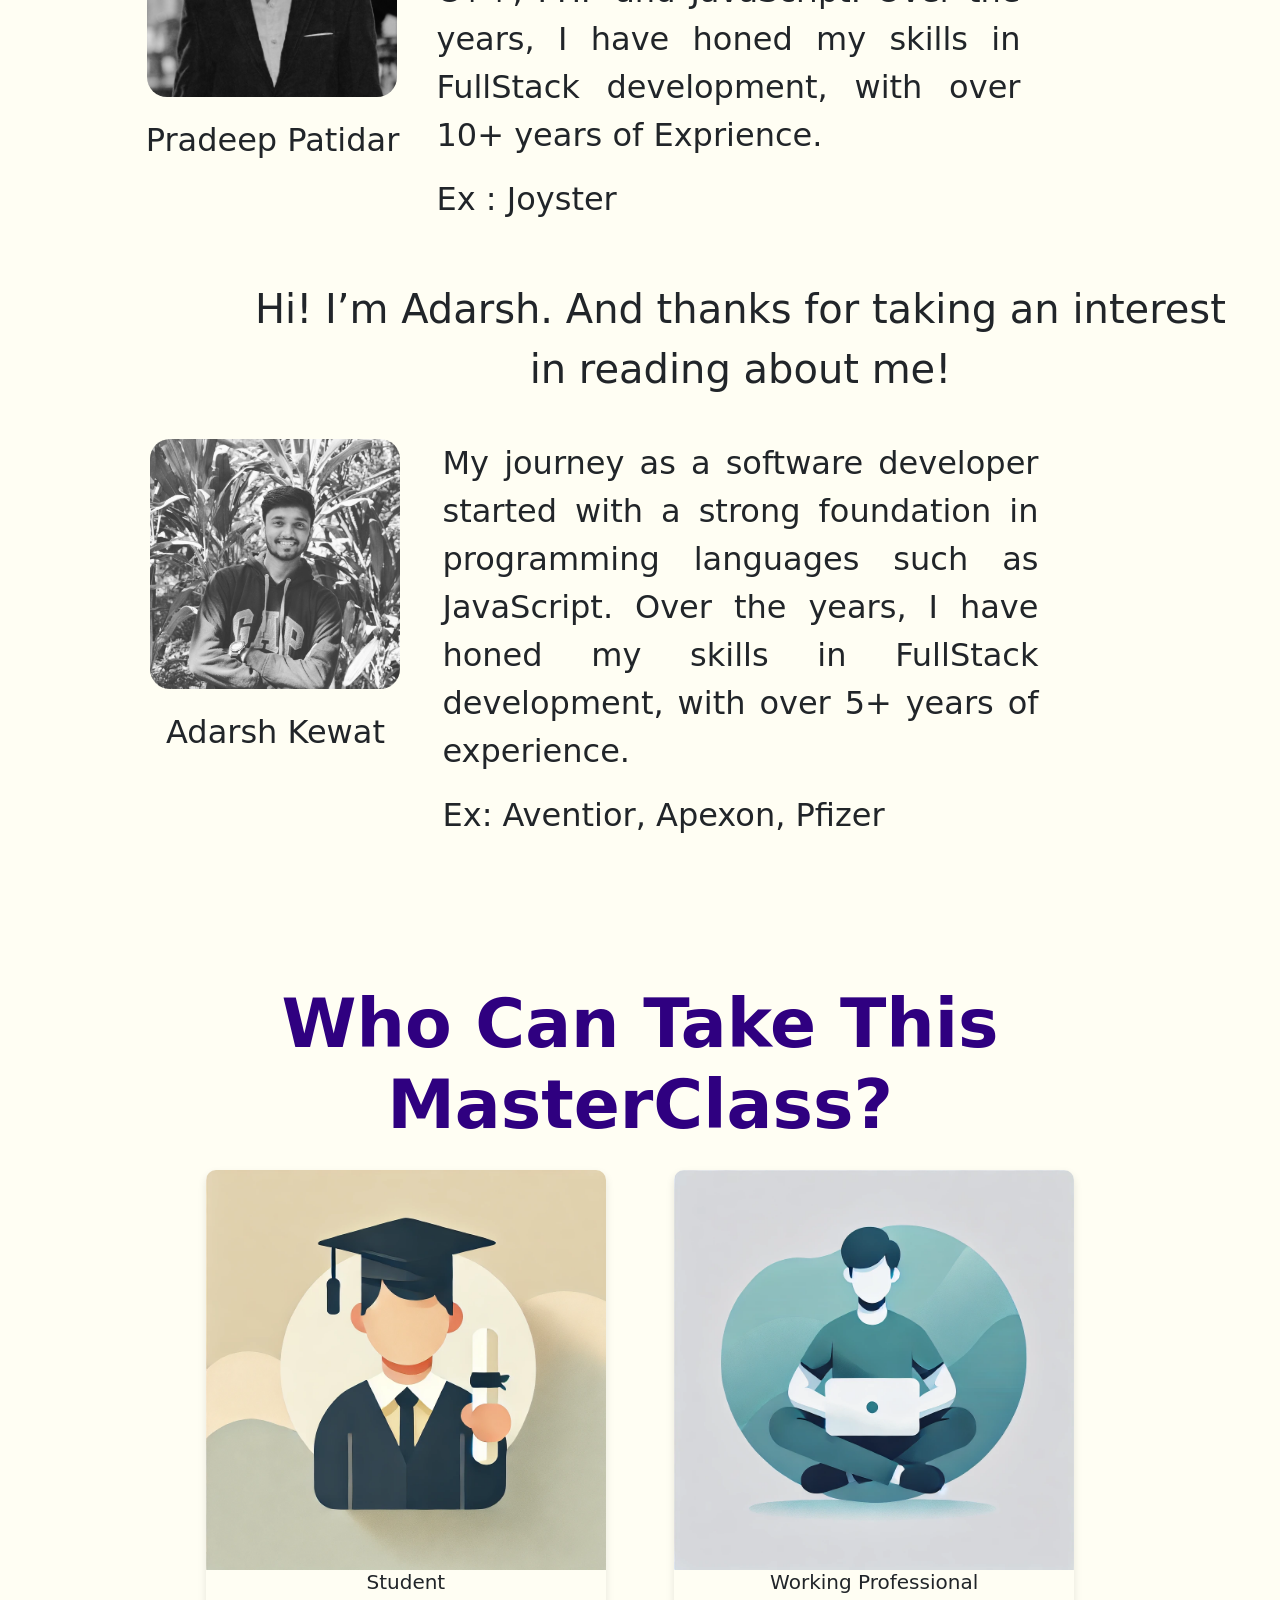
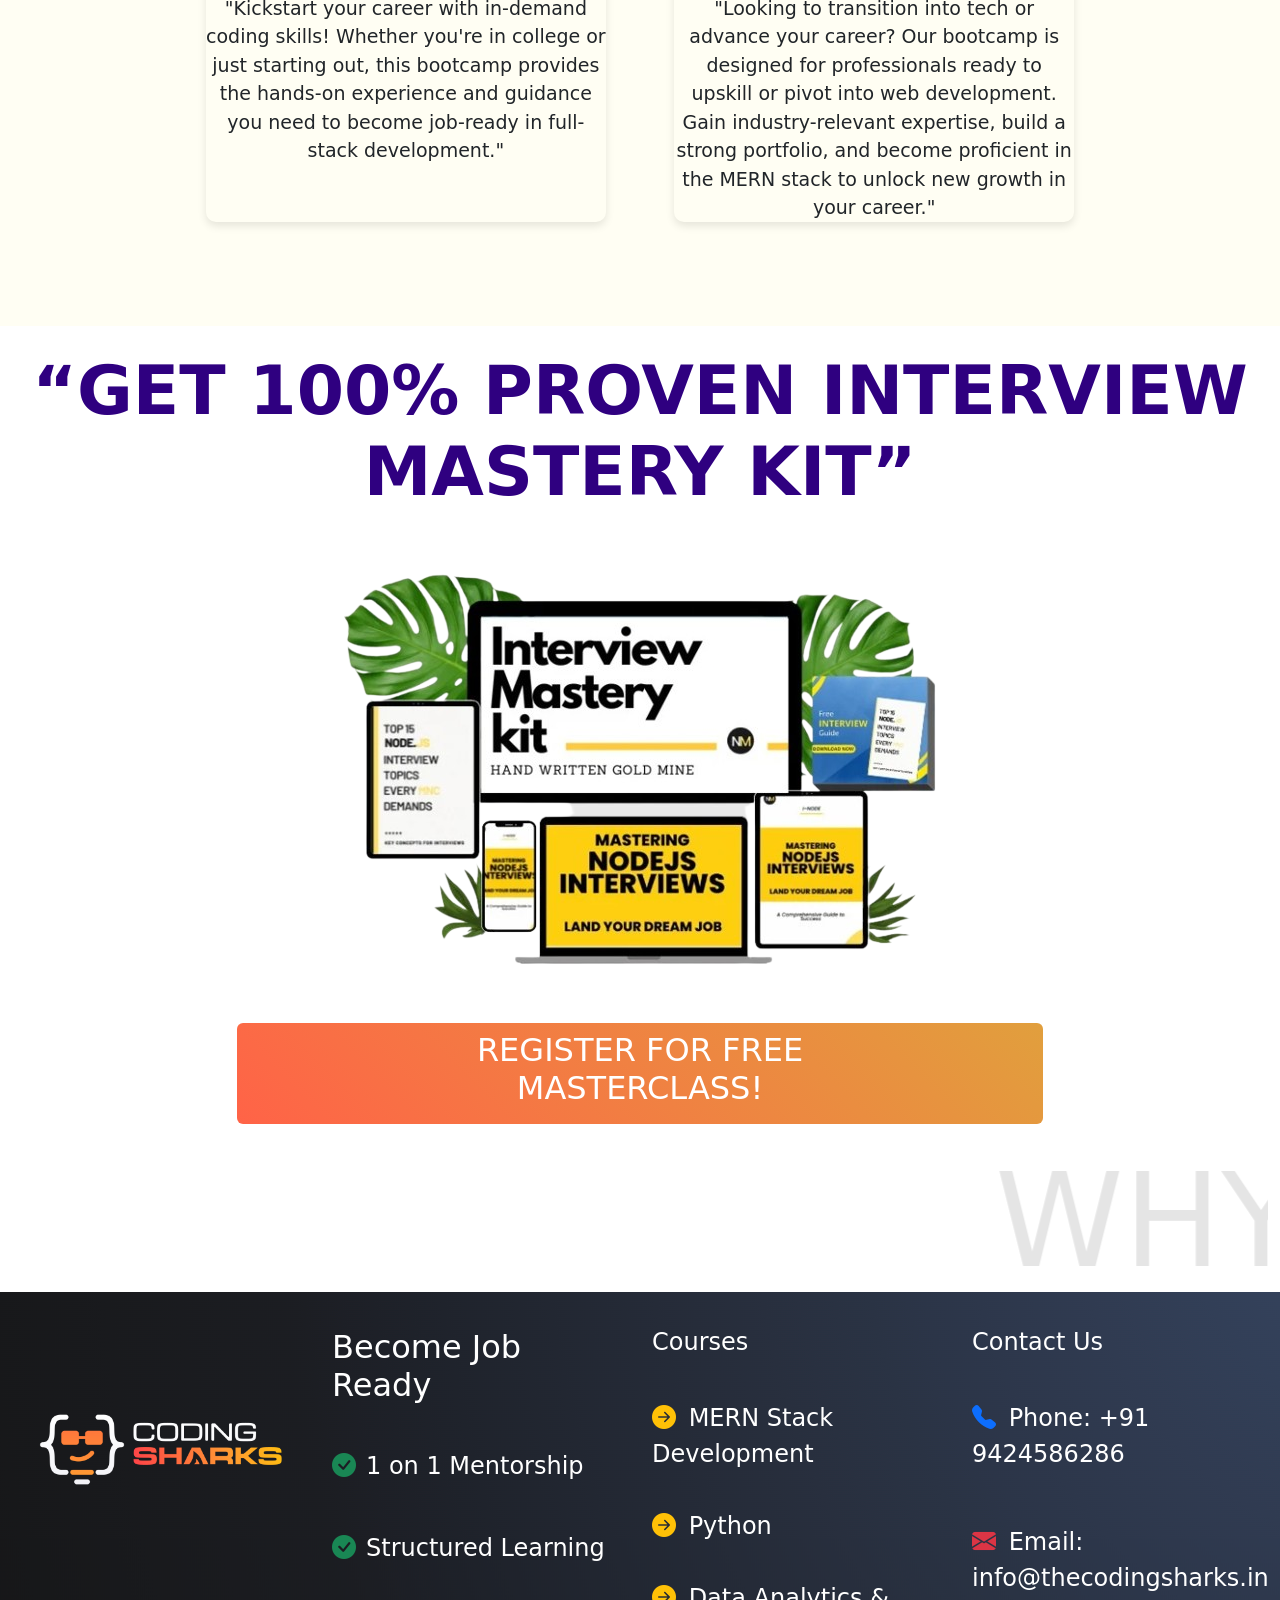
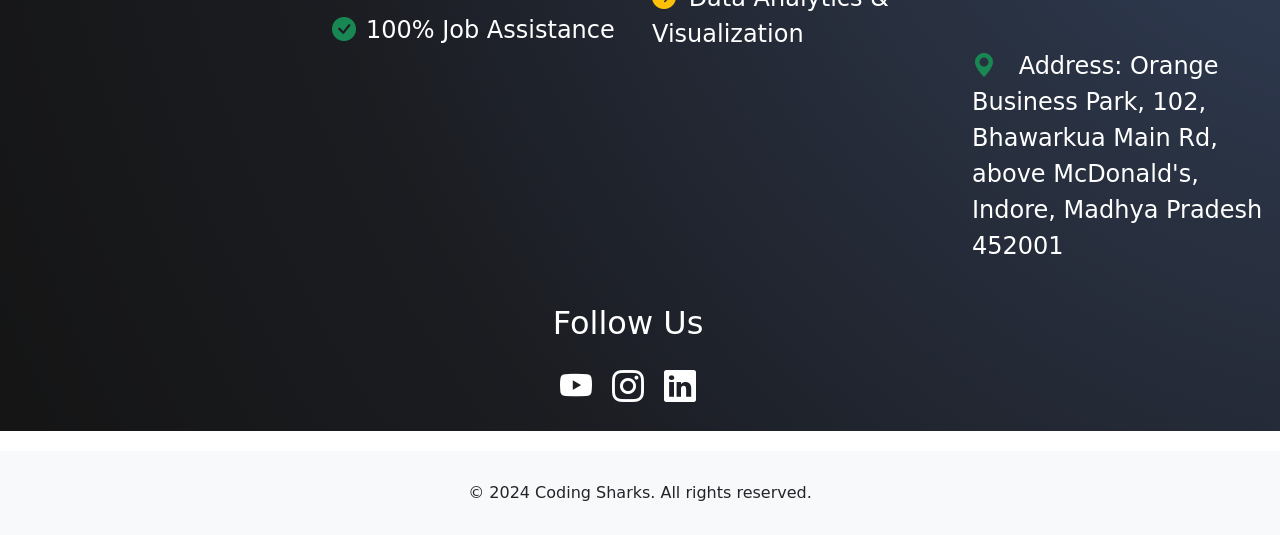
==== commit 5d736b7a: "Upgraded the WebPages" ====
--- a/index.html
+++ b/index.html
@@ -1,464 +1,690 @@
 <!DOCTYPE html>
 <html lang="en">
-<head>
-  <meta charset="UTF-8">
-  <link rel="icon" type="image/png" href="./image/i1.jpg">
-  <meta name="viewport" content="width=device-width, initial-scale=1.0">
-  <meta name="description" content="Join CodingSharks, the leading web development institute in Indore. Learn Python, Full Stack Development, HTML, CSS, JavaScript, React, and more. Expert trainers and hands-on projects to kickstart your IT career.">
-  <meta name="keywords" content="Web Development Indore, Python Training Indore, Full Stack Developer Course, Coding Institute Indore, Learn HTML CSS JavaScript, React Course Indore, IT career Indore, Programming Courses, Python for Beginners, Indore Coding Classes">
-  <meta name="author" content="CodingSharks">
-  <meta name="viewport" content="width=device-width, initial-scale=1.0">
-  <meta name="robots" content="index, follow">
-  <meta property="og:title" content="Top Web Development and Python Training Institute in Indore | CodingSharks">
-  <meta property="og:description" content="Become a web development expert at CodingSharks in Indore. Master Python and Full Stack Development with practical, real-world projects.">
-  <meta property="og:image" content="https://www.thecodingsharks.com">
-  <meta property="og:url" content="https://www.thecodingsharks.com">
-  <meta property="og:type" content="website">
-  <title>Coding Sharks</title>
-  <script async src="https://www.googletagmanager.com/gtag/js?id=AW-16720744211"></script>
-<script>
-  window.dataLayer = window.dataLayer || [];
-  function gtag(){dataLayer.push(arguments);}
-  gtag('js', new Date());
-  gtag('config', 'AW-16720744211');
-</script>
-
-  <link href="https://cdn.jsdelivr.net/npm/bootstrap@5.3.0-alpha3/dist/css/bootstrap.min.css" rel="stylesheet">
-  <script src="https://cdn.jsdelivr.net/npm/bootstrap@5.3.0-alpha3/dist/js/bootstrap.bundle.min.js"></script>
-  <link rel="stylesheet" href="https://cdn.jsdelivr.net/npm/bootstrap-icons@1.3.0/font/bootstrap-icons.css">
-  <link rel="stylesheet" href="index.css">
-  <script src="https://static.elfsight.com/platform/platform.js" data-use-service-core defer></script>
-</head>
-<body>
-
-<nav class="navbar navbar-expand-lg navbar-light">
-    <div class="container">
-      <a class="navbar-brand ms-auto" href="./index.html"><img src="image/Coding-Sharks-Logo.png" alt="Coding Sharks" width="250" class="img-fluid"></a>
-      <button class="navbar-toggler" type="button" data-bs-toggle="collapse" data-bs-target="#navbarNav" aria-controls="navbarNav" aria-expanded="false" aria-label="Toggle navigation">
-        <span class="navbar-toggler-icon"></span>
-      </button>
-      <div class="collapse navbar-collapse" id="navbarNav">
-        <ul class="navbar-nav ms-auto">
-          <li class="nav-item">
-            <a class="nav-link" href="./index.html">HOME</a>
-          </li>
-          <li class="nav-item">
-            <a class="nav-link" href="./pages/Courses.html">COURSES</a>
-          </li>
-          <li class="nav-item">
-            <a class="nav-link" href="./pages/Case_study.html">CASE STUDIES</a>
-          </li>
-        </ul>
+  <head>
+    <meta charset="UTF-8" />
+    <link rel="icon" type="image/png" href="./image/i1.jpg" />
+    <meta name="viewport" content="width=device-width, initial-scale=1.0" />
+    <meta
+      name="description"
+      content="Join CodingSharks, the leading web development institute in Indore. Learn Python, Full Stack Development, HTML, CSS, JavaScript, React, and more. Expert trainers and hands-on projects to kickstart your IT career."
+    />
+    <meta
+      name="keywords"
+      content="Web Development Indore, Python Training Indore, Full Stack Developer Course, Coding Institute Indore, Learn HTML CSS JavaScript, React Course Indore, IT career Indore, Programming Courses, Python for Beginners, Indore Coding Classes"
+    />
+    <meta name="author" content="CodingSharks" />
+    <meta name="viewport" content="width=device-width, initial-scale=1.0" />
+    <meta name="robots" content="index, follow" />
+    <meta
+      property="og:title"
+      content="Top Web Development and Python Training Institute in Indore | CodingSharks"
+    />
+    <meta
+      property="og:description"
+      content="Become a web development expert at CodingSharks in Indore. Master Python and Full Stack Development with practical, real-world projects."
+    />
+    <meta property="og:image" content="https://www.thecodingsharks.com" />
+    <meta property="og:url" content="https://www.thecodingsharks.com" />
+    <meta property="og:type" content="website" />
+    <title>Coding Sharks</title>
+    <script
+      async
+      src="https://www.googletagmanager.com/gtag/js?id=AW-16720744211"
+    ></script>
+    <script>
+      window.dataLayer = window.dataLayer || [];
+      function gtag() {
+        dataLayer.push(arguments);
+      }
+      gtag("js", new Date());
+      gtag("config", "AW-16720744211");
+    </script>
+
+    <link
+      href="https://cdn.jsdelivr.net/npm/bootstrap@5.3.0-alpha3/dist/css/bootstrap.min.css"
+      rel="stylesheet"
+    />
+    <script src="https://cdn.jsdelivr.net/npm/bootstrap@5.3.0-alpha3/dist/js/bootstrap.bundle.min.js"></script>
+    <link
+      rel="stylesheet"
+      href="https://cdn.jsdelivr.net/npm/bootstrap-icons@1.3.0/font/bootstrap-icons.css"
+    />
+    <link rel="stylesheet" href="index.css" />
+    <script
+      src="https://static.elfsight.com/platform/platform.js"
+      data-use-service-core
+      defer
+    ></script>
+  </head>
+  <body>
+    <nav class="navbar navbar-expand-lg navbar-light">
+      <div class="container">
+        <a class="navbar-brand ms-auto" href="./index.html"
+          ><img
+            src="image/Coding-Sharks-Logo.png"
+            alt="Coding Sharks"
+            width="250"
+            class="img-fluid"
+        /></a>
+        <button
+          class="navbar-toggler"
+          type="button"
+          data-bs-toggle="collapse"
+          data-bs-target="#navbarNav"
+          aria-controls="navbarNav"
+          aria-expanded="false"
+          aria-label="Toggle navigation"
+        >
+          <span class="navbar-toggler-icon"></span>
+        </button>
+        <div class="collapse navbar-collapse" id="navbarNav">
+          <ul class="navbar-nav ms-auto">
+            <li class="nav-item">
+              <a class="nav-link" href="./index.html">HOME</a>
+            </li>
+            <li class="nav-item">
+              <a class="nav-link" href="./pages/Courses.html">COURSES</a>
+            </li>
+            <li class="nav-item">
+              <a class="nav-link" href="./pages/Case_study.html"
+                >CASE STUDIES</a
+              >
+            </li>
+          </ul>
+        </div>
+      </div>
+    </nav>
+
+    <section class="start">
+      <div class="container-fluid">
+        <div class="wap fs-11 hc">
+          <h1>
+            “ 15 WEEK FULLSTACK WEB DEVELOPMENT<br />
+            JOB BOOTCAMP“
+          </h1>
+          <span class="city-name">INDORE</span>
+        </div>
+        <br />
+        <div class="wap2 fs-2">
+          <p>
+            “An action packed Session’s, filled with Practicals ,<br />
+            that will help you to Create Scalable 🚀<span
+              style="color: #e5533c"
+            >
+              APPLICATION <br />
+              Trust us it will Amaze you !
+            </span>
+          </p>
+          <img
+            src="image/g2.jpg"
+            class="img-fluid-1"
+            style="border-radius: 20px"
+          />
+          <br />
+          <a
+            href="https://forms.gle/ToSpVXdF5fJSGQso8"
+            class="btn btn-custom mt-4"
+            ><h2>REGISTER FOR FREE<br />MASTERCLASS!</h2></a
+          >
+        </div>
+      </div>
+      <br />
+      <br />
+      <h2 class="h2">“Coder’s who took this bootcamp got hired at”</h2>
+      <br />
+      <br />
+      <div class="container text-center">
+        <div class="row justify-content-center">
+          <div class="col-md-4 d-flex justify-content-center mb-4">
+            <div class="card1">
+              <a href="https://www.accenture.com/in-en"
+                ><img
+                  src="image/Accenture.webp"
+                  class="img-reponsive"
+                  width="200px"
+                  alt="Accenture"
+              /></a>
+            </div>
+          </div>
+          <div class="col-md-4 d-flex justify-content-center mb-4">
+            <div class="card1">
+              <a href="https://mindruby.com/"
+                ><img
+                  src="image/mr-logo.png"
+                  class="img-reponsive"
+                  width="200px"
+                  alt="MR Logo"
+              /></a>
+            </div>
+          </div>
+          <div class="col-md-4 d-flex justify-content-center mb-4">
+            <div class="card1">
+              <a href="https://www.orangebitsindia.com/"
+                ><img
+                  src="image/orange.png"
+                  class="img-reponsive"
+                  width="250px"
+                  alt="Orange"
+              /></a>
+            </div>
+          </div>
+        </div>
+        <br />
+        <div class="row justify-content-center">
+          <div class="col-md-4 d-flex justify-content-center mb-4">
+            <div class="card1">
+              <a href="https://dingg.app/"
+                ><img
+                  src="image/d1.jpg"
+                  class="img-reponsive"
+                  width="200px"
+                  alt="D1"
+              /></a>
+            </div>
+          </div>
+          <div class="col-md-4 d-flex justify-content-center mb-4">
+            <div class="card1">
+              <a href="https://www.apexon.com/"
+                ><img
+                  src="image/Apexon_Logo.jpg"
+                  class="img-reponsive"
+                  width="200px"
+                  alt="Apexon Logo"
+              /></a>
+            </div>
+          </div>
+          <div class="col-md-4 d-flex justify-content-center mb-4">
+            <div class="card1">
+              <a href="https://www.cognizant.com/in/en"
+                ><img
+                  src="image/c-logo.png"
+                  class="img-reponsive"
+                  width="230px"
+                  alt="C Logo"
+              /></a>
+            </div>
+          </div>
+        </div>
+
+        <div class="row justify-content-center">
+          <h3>And Many More...</h3>
+        </div>
+      </div>
+      <div class="container-fluid chapter-section text-center">
+        <h1 class="section-title hc">6 Chapters We Are Going to Master</h1>
+        <div class="row justify-content-center">
+          <div class="col-md-4 col-lg-3 chapter-card">
+            <h5>Chapter 1: Foundations of Web Development</h5>
+            <ul>
+              <li>
+                Understanding HTML & CSS for Structuring and Styling Web Pages
+              </li>
+              <li>Introduction to JavaScript Essentials and Syntax</li>
+              <li>Git and GitHub for Version Control and Collaboration</li>
+              <li>Responsive Design and Cross-Browser Compatibility</li>
+              <li>Essential Developer Tools and Debugging Techniques</li>
+            </ul>
+          </div>
+          <div class="col-md-4 col-lg-3 chapter-card">
+            <h5>Chapter 2: Mastering Frontend with React</h5>
+            <ul>
+              <li>Components, State, and Props in React</li>
+              <li>Using React Hooks for Functional Programming</li>
+              <li>React Router for Single Page Applications (SPAs)</li>
+              <li>Managing State with Redux for Scalable Applications</li>
+              <li>Optimizing Performance and Working with APIs</li>
+            </ul>
+          </div>
+          <div class="col-md-4 col-lg-3 chapter-card">
+            <h5>Chapter 3: Backend Fundamentals with Node.js</h5>
+            <ul>
+              <li>Setting up a Node.js Environment and Basic Server</li>
+              <li>Working with Express.js for Routing and Middleware</li>
+              <li>Building RESTful APIs and Handling HTTP Requests</li>
+              <li>Asynchronous Programming with Promises and Async/Await</li>
+              <li>Implementing Authentication and Authorization (JWT)</li>
+            </ul>
+          </div>
+          <div class="col-md-4 col-lg-3 chapter-card">
+            <h5>Chapter 4: Managing Data with MongoDB</h5>
+            <ul>
+              <li>Database Concepts and Setting up MongoDB</li>
+              <li>Designing Schemas and Working with Mongoose</li>
+              <li>CRUD Operations: Create, Read, Update, Delete</li>
+              <li>Data Relationships and Aggregations in MongoDB</li>
+              <li>Handling Data Validation and Error Management</li>
+            </ul>
+          </div>
+          <div class="col-md-4 col-lg-3 chapter-card">
+            <h5>Chapter 5: Integrating Frontend and Backend</h5>
+            <ul>
+              <li>Connecting React Frontend with Node.js Backend</li>
+              <li>Implementing API Calls with Axios or Fetch</li>
+              <li>Handling Data and State Across the Full Stack</li>
+              <li>Form Handling, Validation, and Error Handling</li>
+              <li>Building End-to-End CRUD Applications</li>
+            </ul>
+          </div>
+          <div class="col-md-4 col-lg-3 chapter-card">
+            <h5>Chapter 6: Deploying and Optimizing Your Application</h5>
+            <ul>
+              <li>Preparing Your Application for Deployment</li>
+              <li>Deploying to Platforms like Heroku, Vercel, or AWS</li>
+              <li>Environment Variables and Production Settings</li>
+              <li>Web Security Essentials and Error Monitoring</li>
+              <li>Performance Optimization and SEO Best Practices</li>
+            </ul>
+          </div>
+        </div>
+        <a
+          href="https://forms.gle/ToSpVXdF5fJSGQso8"
+          class="btn btn-custom mt-4"
+          ><h2>MASTER YOUR FULL STACK<br />MASTERCLASS!</h2></a
+        >
+      </div>
+      <div class="container mt-5 mb-5 learning-container pt-5">
+        <div class="row ps-4">
+          <div
+            class="col d-flex justify-content-center align-items-center flex-column"
+          >
+            <h2>
+              Your Journey To Becoming
+              <span style="color: blue">Unstoppable</span>
+            </h2>
+            <br />
+            <h2>Deep Dive Into a Real Coding Exprience</h2>
+            <br />
+            <br />
+          </div>
+          <div class="col journey-container">
+            <div class="step-line"></div>
+
+            <div class="journey-step">
+              <div class="icon-container" id="starticon">
+                <i class="bi bi-arrow-up-right"></i>
+              </div>
+              <div>
+                <h5>START</h5>
+                <p>Get the personalized training program</p>
+              </div>
+            </div>
+
+            <div class="journey-step">
+              <div class="icon-container" id="bookicon">
+                <i class="bi bi-book"></i>
+              </div>
+              <div>
+                <h5>LEARN</h5>
+                <p>Get Learn By Expert Trainers</p>
+              </div>
+            </div>
+
+            <div class="journey-step">
+              <div class="icon-container" id="practiceicon">
+                <i class="bi bi-pencil-square"></i>
+              </div>
+              <div>
+                <h5>PRACTICE</h5>
+                <p>Write code from the beginning, and get solutions</p>
+              </div>
+            </div>
+
+            <div class="journey-step">
+              <div class="icon-container" id="createicon">
+                <i class="bi bi-braces"></i>
+              </div>
+              <div>
+                <h5>CREATE</h5>
+                <p class="display">
+                  Write programs that solve real-world problems
+                </p>
+              </div>
+            </div>
+          </div>
+        </div>
+      </div>
+
+      <div class="container-fluid fs-1 text-center f22">
+        <p>“WORDS FROM OUR TECHIE”</p>
+        <div class="video-wrapper">
+          <div class="row">
+            <div class="videos-section">
+              <div class="video-item">
+                <iframe
+                  class="video-frame"
+                  src="https://www.youtube.com/embed/XaPCXGLfUnU?autoplay=0&loop=1&playlist=XaPCXGLfUnU"
+                  allow="autoplay; encrypted-media; picture-in-picture"
+                  allowfullscreen
+                >
+                </iframe>
+              </div>
+
+              <div class="video-item">
+                <iframe
+                  class="video-frame"
+                  src="https://www.youtube.com/embed/53Rr4Kq0TUI?autoplay=0&loop=1&playlist=53Rr4Kq0TUI"
+                  allow="autoplay; encrypted-media; picture-in-picture"
+                  allowfullscreen
+                >
+                </iframe>
+              </div>
+
+              <div class="video-item">
+                <iframe
+                  class="video-frame"
+                  src="https://www.youtube.com/embed/rGlu0rhximc?autoplay=0&loop=1&playlist=rGlu0rhximc"
+                  allow="autoplay; encrypted-media; picture-in-picture"
+                  allowfullscreen
+                >
+                </iframe>
+              </div>
+
+              <script>
+                const videoFrames = document.querySelectorAll(".video-frame");
+
+                function stopAllVideos() {
+                  videoFrames.forEach((frame) => {
+                    const src = frame.src;
+                    frame.src = "";
+                    frame.src = src;
+                  });
+                }
+                videoFrames.forEach((frame) => {
+                  frame.addEventListener("play", () => {
+                    stopAllVideos();
+                  });
+                });
+              </script>
+            </div>
+          </div>
+        </div>
+      </div>
+
+      <div
+        class="container-fluid text-center"
+        style="background-color: #fffef3"
+      >
+        <br />
+        <h1 class="hc asr">“ KNOW YOU’R COACH“</h1>
+        <br />
+
+        <div class="container-fluid asd my-5">
+          <div class="row">
+            <div class="text-center fs-1 mb-4">
+              <p>
+                Hi! I’m Pradeep. And thanks for taking an interest <br />
+                in reading about me!
+              </p>
+            </div>
+
+            <div class="row">
+              <br />
+              <div class="col-12 col-md-3 order-1 order-md-1">
+                <br />
+                <img
+                  src="image/pradeepsir.jpg"
+                  class="img-fluid"
+                  width="250px"
+                  style="border-radius: 20px"
+                /><br /><br />
+                <h2>Pradeep Patidar</h2>
+                <br />
+              </div>
+              <div
+                class="col-12 col-md-6 fs-2 order-2 order-md-2 text-center text-md-center"
+              >
+                <p class="p1">
+                  My journey as a software developer started with a strong
+                  foundation in programming languages such as C, C++, PHP and
+                  JavaScript. Over the years, I have honed my skills in
+                  FullStack development, with over 10+ years of Exprience.
+                </p>
+                <p class="p2">Ex : Joyster</p>
+              </div>
+            </div>
+
+            <div class="text-center fs-1 mb-4">
+              <p>
+                Hi! I’m Adarsh. And thanks for taking an interest <br />
+                in reading about me!
+              </p>
+            </div>
+            <br />
+            <div class="col-12 col-md-3 order-1 order-md-1">
+              <img
+                src="image/adarshsir.jpg"
+                class="img-fluid"
+                width="250px"
+                style="border-radius: 20px"
+              />
+              <br /><br />
+              <h2>Adarsh Kewat</h2>
+              <br />
+            </div>
+            <div
+              class="col-12 col-md-6 fs-2 order-2 order-md-2 text-center text-md-center"
+            >
+              <p class="p1">
+                My journey as a software developer started with a strong
+                foundation in programming languages such as JavaScript. Over the
+                years, I have honed my skills in FullStack development, with
+                over 5+ years of experience.
+              </p>
+              <p class="p2">Ex: Aventior, Apexon, Pfizer</p>
+            </div>
+          </div>
+        </div>
+
+        <div class="container">
+          <h1 class="hc text-center mb-4 em">Who Can Take This MasterClass?</h1>
+          <div class="row justify-content-center">
+            <!-- Student Card -->
+            <div
+              class="col-12 col-sm-10 col-md-6 col-lg-5 d-flex justify-content-center mb-3"
+            >
+              <div class="card-1" style="width: 90%; height: 100%">
+                <img
+                  src="./image/s.webp"
+                  class="card-img-top"
+                  alt="Student Image"
+                />
+                <div class="card-body">
+                  <h5 class="card-title">Student</h5>
+                  <p class="card-text">
+                    "Kickstart your career with in-demand coding skills! Whether
+                    you're in college or just starting out, this bootcamp
+                    provides the hands-on experience and guidance you need to
+                    become job-ready in full-stack development."
+                  </p>
+                </div>
+              </div>
+            </div>
+
+            <!-- Working Professional Card -->
+            <div
+              class="col-12 col-sm-10 col-md-6 col-lg-5 d-flex justify-content-center mb-3"
+            >
+              <div class="card-1" style="width: 90%; height: 100%">
+                <img
+                  src="./image/wp.webp"
+                  class="card-img-top"
+                  alt="Working Professional Image"
+                />
+                <div class="card-body">
+                  <h5 class="card-title">Working Professional</h5>
+                  <p class="card-text">
+                    "Looking to transition into tech or advance your career? Our
+                    bootcamp is designed for professionals ready to upskill or
+                    pivot into web development. Gain industry-relevant
+                    expertise, build a strong portfolio, and become proficient
+                    in the MERN stack to unlock new growth in your career."
+                  </p>
+                </div>
+              </div>
+            </div>
+          </div>
+        </div>
+        <br /><br />
+      </div>
+
+      <br />
+
+      <div class="container-fluid">
+        <h1 class="hc">“GET 100% PROVEN INTERVIEW MASTERY KIT”</h1>
+        <br />
+        <img
+          src="image/i2.png"
+          class="img-fluid"
+          style="max-width: 100%; height: auto"
+        />
+
+        <br /><br />
+        <a
+          href="https://forms.gle/ToSpVXdF5fJSGQso8"
+          class="btn btn-custom mt-4"
+          ><h2>REGISTER FOR FREE<br />MASTERCLASS!</h2></a
+        >
+      </div>
+
+      <div
+        class="container-fluid"
+        style="font-size: 130px; position: absolute; color: rgba(0, 0, 0, 0.1)"
+      >
+        <marquee
+          >WHY US &nbsp; WHY US &nbsp; WHY US &nbsp; WHY US &nbsp; WHY
+          US</marquee
+        >
+      </div>
+      <br /><br /><br />
+      <br /><br /><br /><br />
+      <div class="sk-ww-google-reviews" data-embed-id="25475031"></div>
+      <script
+        src="https://widgets.sociablekit.com/google-reviews/widget.js"
+        async
+        defer
+      ></script>
+    </section>
+    <div class="container-fluid f22">
+      <div class="row">
+        <div class="col-12 col-md-3 fs-4">
+          <br /><br />
+          <img
+            src="image/Coding-Sharks-Logo-Dark-orange-white-gradient.png"
+            alt="Coding Sharks"
+            class="img-fluid"
+            width="500"
+          />
+        </div>
+        <div class="col-12 col-md-3 fs-4">
+          <br />
+          <h2>Become Job Ready</h2>
+          <br />
+          <ul class="checklist">
+            <li>
+              <i class="bi bi-check-circle-fill text-success"></i> 1 on 1
+              Mentorship
+            </li>
+            <br />
+            <li>
+              <i class="bi bi-check-circle-fill text-success"></i> Structured
+              Learning
+            </li>
+            <br />
+            <li>
+              <i class="bi bi-check-circle-fill text-success"></i> 100% Job
+              Assistance
+            </li>
+          </ul>
+          <br />
+        </div>
+
+        <div class="col-12 col-md-3 fs-4">
+          <br />
+          <h4>Courses</h4>
+          <br />
+          <ul class="list-unstyled courses-list">
+            <li>
+              <i class="bi bi-arrow-right-circle-fill text-warning"></i>
+              <a href="./pages/Courses.html" class="course-link"
+                >MERN Stack Development</a
+              >
+            </li>
+            <br />
+            <li>
+              <i class="bi bi-arrow-right-circle-fill text-warning"></i>
+              <a href="./pages/Courses.html" class="course-link">Python</a>
+            </li>
+            <br />
+            <li>
+              <i class="bi bi-arrow-right-circle-fill text-warning"></i>
+              <a href="./pages/Courses.html" class="course-link"
+                >Data Analytics & Visualization</a
+              >
+            </li>
+          </ul>
+        </div>
+
+        <div class="col-12 col-md-3 fs-4">
+          <br />
+          <h4>Contact Us</h4>
+          <br />
+          <p>
+            <i class="bi bi-telephone-fill text-primary"></i>
+            <a href="tel:+919424586286" class="contact-link"
+              >Phone: +91 9424586286</a
+            >
+          </p>
+          <br />
+          <p>
+            <i class="bi bi-envelope-fill text-danger"></i>
+            <a href="mailto:info@thecodingsharks.in" class="contact-link"
+              >Email: info@thecodingsharks.in</a
+            >
+          </p>
+          <br />
+          <p>
+            <i class="bi bi-geo-alt-fill text-success"></i>
+            <a
+              href="https://www.google.com/maps/place/Coding+Sharks/@22.6946993,75.8635913,17z/data=!3m1!4b1!4m6!3m5!1s0x3962fdb3d8203b4d:0xcbcceda2eb260bc5!8m2!3d22.6946944!4d75.8661662!16s%2Fg%2F11w9r1xcf_?entry=ttu&g_ep=EgoyMDI0MTAyOS4wIKXMDSoASAFQAw%3D%3D"
+              target="_blank"
+              class="contact-link"
+            >
+              Address: Orange Business Park, 102, Bhawarkua Main Rd, above
+              McDonald's, Indore, Madhya Pradesh 452001
+            </a>
+          </p>
+        </div>
+
+        <div class="row">
+          <div class="col-12 text-center mt-4">
+            <h2>Follow Us</h2>
+            <div class="social-icons">
+              <a
+                href="https://www.youtube.com/@codingsharksofficial"
+                target="_blank"
+                class="social-btn"
+                ><i class="bi bi-youtube"></i
+              ></a>
+              <a
+                href="https://www.instagram.com/thecodingsharks_official/profilecard/?igsh=b2pqaDJkbGJ0M2Q2"
+                target="_blank"
+                class="social-btn"
+                ><i class="bi bi-instagram"></i
+              ></a>
+              <a
+                href="https://www.linkedin.com/company/codingsharks/"
+                target="_blank"
+                class="social-btn"
+                ><i class="bi bi-linkedin"></i
+              ></a>
+            </div>
+          </div>
+        </div>
       </div>
     </div>
-  </nav>
-  
-
-<section class="start">  
-  <div class="container-fluid">
-    <div class="wap fs-11 hc"><H1>“ 15 WEEK FULLSTACK WEB DEVELOPMENT<br> JOB BOOTCAMP“</H1>
-      <span class="city-name">INDORE</span>
-  </div>
-  <br>
-  <div class="wap2 fs-2"><p>“An action packed Session’s, filled with Practicals ,<br>
-    that will help you to Create Scalable 🚀<span style="color: #e5533c;"> APPLICATION
-      <br> Trust us it will Amaze you !
-    </span> </p>
-  <img src="image/g2.jpg" class="img-fluid-1" style="border-radius: 20px;">
-  <br>
-  <a href="https://forms.gle/ToSpVXdF5fJSGQso8" class="btn btn-custom mt-4"><h2>REGISTER FOR FREE<br>MASTERCLASS!</h2></a>
-  </div>
-</div>  
-   <!-- <h1 class="h11">" WE HELP YOU BECOME</h1><h1 class="h11">JOB READY "</h1>
-    <span class="city-name">INDORE</span>
-    <div class="video-container">
-      <iframe id="myVideo" width="800" height="515" src="https://www.youtube.com/embed/WwE6BRTG35U?enablejsapi=1&playlist=WwE6BRTG35U&loop=1" title="YouTube video player" frameborder="0" allow="accelerometer; autoplay; clipboard-write; encrypted-media; gyroscope; picture-in-picture; web-share" referrerpolicy="strict-origin-when-cross-origin" allowfullscreen></iframe></div>
-
-<script>
-  var tag = document.createElement('script');
-  tag.src = "https://www.youtube.com/iframe_api";
-  var firstScriptTag = document.getElementsByTagName('script')[0];
-  firstScriptTag.parentNode.insertBefore(tag, firstScriptTag);
-  var player;
-  function onYouTubeIframeAPIReady() {
-    player = new YT.Player('myVideo', {
-      events: {
-        'onReady': onPlayerReady
-      }
-    });
-  }
-  function onPlayerReady(event) {
-    event.target.playVideo(); 
-    setTimeout(() => {
-    }, 3000); 
-  }
-</script>
-    </div>
-    <br>
-    <a href="https://forms.gle/ToSpVXdF5fJSGQso8" class="btn btn-custom mt-4"><h2>LEARN FOR CODER'S</h2><h3>NOT TUTOR'S</h3></a>
-    <br>  -->
-    <br>
-    <br>
-    <h2 class="h2">“Coder’s who took this bootcamp got hired at”</h2>
-    <br>
-    <br>
-    <div class="container text-center">
-      <div class="row justify-content-center">
-          <div class="col-md-4 d-flex justify-content-center mb-4">
-              <div class="card1">
-                <a href="https://www.accenture.com/in-en"><img src="image/Accenture.webp" class="img-reponsive" width="200px" alt="Accenture"></a>
-              </div>
-          </div>
-          <div class="col-md-4 d-flex justify-content-center mb-4">
-              <div class="card1">
-                <a href="https://mindruby.com/"><img src="image/mr-logo.png" class="img-reponsive" width="200px" alt="MR Logo"></a>
-              </div>
-          </div>
-          <div class="col-md-4 d-flex justify-content-center mb-4">
-              <div class="card1">
-                  <a href="https://www.orangebitsindia.com/"><img src="image/orange.png" class="img-reponsive" width="250px" alt="Orange"></a>
-              </div>
-          </div>
-      </div>
-      <br>
-      <div class="row justify-content-center">
-          <div class="col-md-4 d-flex justify-content-center mb-4">
-              <div class="card1">
-                <a href="https://dingg.app/"><img src="image/d1.jpg" class="img-reponsive" width="200px" alt="D1"></a>
-              </div>
-          </div>
-          <div class="col-md-4 d-flex justify-content-center mb-4">
-              <div class="card1">
-                <a href="https://www.apexon.com/"><img src="image/Apexon_Logo.jpg" class="img-reponsive" width="200px" alt="Apexon Logo"></a>
-              </div>
-          </div>
-          <div class="col-md-4 d-flex justify-content-center mb-4">
-              <div class="card1">
-                <a href="https://www.cognizant.com/in/en"><img src="image/c-logo.png" class="img-reponsive" width="230px" alt="C Logo"></a>
-              </div>
-          </div>
-      </div>
-      
-      <div class="row justify-content-center">
-          <h3> And Many More...</h3>
-      </div>
-  </div>
-  <div class="container-fluid chapter-section text-center">
-    <h1 class="section-title hc">6 Chapters We Are Going to Master</h1>
-    <div class="row justify-content-center">
-      <div class="col-md-4 col-lg-3 chapter-card">
-        <h5>Chapter 1: Foundations of Web Development</h5>
-        <ul>
-          <li>Understanding HTML & CSS for Structuring and Styling Web Pages</li>
-          <li>Introduction to JavaScript Essentials and Syntax</li>
-          <li>Git and GitHub for Version Control and Collaboration</li>
-          <li>Responsive Design and Cross-Browser Compatibility</li>
-          <li>Essential Developer Tools and Debugging Techniques</li>
-        </ul>
-      </div>
-      <div class="col-md-4 col-lg-3 chapter-card">
-        <h5>Chapter 2: Mastering Frontend with React</h5>
-        <ul>
-          <li>Components, State, and Props in React</li>
-          <li>Using React Hooks for Functional Programming</li>
-          <li>React Router for Single Page Applications (SPAs)</li>
-          <li>Managing State with Redux for Scalable Applications</li>
-          <li>Optimizing Performance and Working with APIs</li>
-        </ul>
-      </div>
-      <div class="col-md-4 col-lg-3 chapter-card">
-        <h5>Chapter 3: Backend Fundamentals with Node.js</h5>
-        <ul>
-          <li>Setting up a Node.js Environment and Basic Server</li>
-          <li>Working with Express.js for Routing and Middleware</li>
-          <li>Building RESTful APIs and Handling HTTP Requests</li>
-          <li>Asynchronous Programming with Promises and Async/Await</li>
-          <li>Implementing Authentication and Authorization (JWT)</li>
-        </ul>
-      </div>
-      <div class="col-md-4 col-lg-3 chapter-card">
-        <h5>Chapter 4: Managing Data with MongoDB</h5>
-        <ul>
-          <li>Database Concepts and Setting up MongoDB</li>
-          <li>Designing Schemas and Working with Mongoose</li>
-          <li>CRUD Operations: Create, Read, Update, Delete</li>
-          <li>Data Relationships and Aggregations in MongoDB</li>
-          <li>Handling Data Validation and Error Management</li>
-        </ul>
-      </div>
-      <div class="col-md-4 col-lg-3 chapter-card">
-        <h5>Chapter 5: Integrating Frontend and Backend</h5>
-        <ul>
-          <li>Connecting React Frontend with Node.js Backend</li>
-          <li>Implementing API Calls with Axios or Fetch</li>
-          <li>Handling Data and State Across the Full Stack</li>
-          <li>Form Handling, Validation, and Error Handling</li>
-          <li>Building End-to-End CRUD Applications</li>
-        </ul>
-      </div>
-      <div class="col-md-4 col-lg-3 chapter-card">
-        <h5>Chapter 6: Deploying and Optimizing Your Application</h5>
-        <ul>
-          <li>Preparing Your Application for Deployment</li>
-          <li>Deploying to Platforms like Heroku, Vercel, or AWS</li>
-          <li>Environment Variables and Production Settings</li>
-          <li>Web Security Essentials and Error Monitoring</li>
-          <li>Performance Optimization and SEO Best Practices</li>
-        </ul>
-      </div>
-    </div>
-    <a href="https://forms.gle/ToSpVXdF5fJSGQso8" class="btn btn-custom mt-4"><h2>MASTER YOUR FULL STACK<br>MASTERCLASS!</h2></a>
-  </div>
-  <div class="container mt-5 mb-5 learning-container pt-5">
-    <div class="row ps-4">
-      <div class="col d-flex justify-content-center align-items-center flex-column ">
-        <h2>Your Journey To Becoming <span style="color: blue;">Unstoppable</span></h2>
-        <br>
-        <h2>Deep Dive Into a Real Coding Exprience </h2>
-        <br>
-        <br>
-      </div>
-      <div class="col journey-container">
-        <div class="step-line"></div> <!-- Vertical line connecting steps -->
-  
-        <div class="journey-step">
-          <div class="icon-container" id="starticon">
-            <i class="bi bi-arrow-up-right"></i> <!-- Start Icon -->
-          </div>
-          <div>
-            <h5>START</h5>
-            <p>Get the personalized training program  </p>
-          </div>
-        </div>
-  
-        <div class="journey-step">
-          <div class="icon-container" id="bookicon">
-            <i class="bi bi-book"></i> <!-- Learn Icon -->
-          </div>
-          <div>
-            <h5>LEARN</h5>
-            <p>Get Learn By Expert Trainers</p>
-          </div>
-        </div>
-  
-        <div class="journey-step">
-          <div class="icon-container" id="practiceicon">
-            <i class="bi bi-pencil-square"></i> <!-- Practice Icon -->
-          </div>
-          <div>
-            <h5>PRACTICE</h5>
-            <p>Write code from the beginning, and get solutions</p>
-          </div>
-        </div>
-  
-        <div class="journey-step">
-          <div class="icon-container" id="createicon">
-            <i class="bi bi-braces"></i> <!-- Create Icon -->
-          </div>
-          <div>
-            <h5>CREATE</h5>
-            <p class="display">Write programs that solve real-world problems</p>
-          </div>
-        </div>
-      </div>
-    </div>
-  </div>
-    
-   <div class="container-fluid fs-1 text-center f22">
-    <p>“WORDS FROM OUR TECHIE”</p>
-    <div class="video-wrapper">
-      <div class="row">
-        <div class="videos-section">
-           <div class="video-item">
-              <iframe class="video-frame"
-                  src="https://www.youtube.com/embed/XaPCXGLfUnU?autoplay=0&loop=1&playlist=XaPCXGLfUnU"
-                  allow="autoplay; encrypted-media; picture-in-picture" allowfullscreen>
-              </iframe>
-          </div> 
-
-          <div class="video-item">
-            <iframe class="video-frame"
-                src="https://www.youtube.com/embed/53Rr4Kq0TUI?autoplay=0&loop=1&playlist=53Rr4Kq0TUI"
-                allow="autoplay; encrypted-media; picture-in-picture" allowfullscreen>
-            </iframe>
-        </div>
-      
-          <div class="video-item">
-              <iframe class="video-frame"
-                  src="https://www.youtube.com/embed/rGlu0rhximc?autoplay=0&loop=1&playlist=rGlu0rhximc"
-                  allow="autoplay; encrypted-media; picture-in-picture" allowfullscreen>
-              </iframe>
-          </div>
-      
-      <script>
-          const videoFrames = document.querySelectorAll('.video-frame');
-      
-          function stopAllVideos() {
-              videoFrames.forEach(frame => {
-                  const src = frame.src;
-                  frame.src = '';  
-                  frame.src = src; 
-              });
-          }
-          videoFrames.forEach(frame => {
-              frame.addEventListener('play', () => {
-                  stopAllVideos(); 
-              });
-          });
-      </script>
-      
-    </div>              
-    </div>
-    </div>
-    </div>
-
-<div class="container-fluid text-center" style="background-color: #fffef3;">
-  <br>
-  <h1 class="hc asr">“ KNOW YOU’R COACH“</h1>
-  <br>
-
-<div class="container-fluid asd my-5">
-  <div class="row">
-  <div class="text-center fs-1 mb-4"> <p>Hi! I’m Pradeep. And thanks for taking an interest <br>
-    in reading about me! </p></div>
-  
-    <div class="row" >
-      <br>
-      <div class="col-12 col-md-3 order-1 order-md-1"><br>
-        <img src="image/pradeepsir.jpg" class="img-fluid" width="250px" style="border-radius: 20px;"><br><br>
-         <h2>Pradeep Patidar</h2><br></div> 
-      <div class="col-12 col-md-6 fs-2 order-2 order-md-2 text-center text-md-center"><p class="p1">My journey as a software developer started with a strong foundation in programming languages such as C, C++, PHP and JavaScript. Over the years, I have honed my skills in FullStack development, with over 10+ years of Exprience. </p>
-        <p class="p2">Ex : Joyster </p>
-      </div>
-    </div>
- 
-  <div class="text-center fs-1 mb-4"> <p>Hi! I’m Adarsh. And thanks for taking an interest <br>
-    in reading about me!</p></div>
-<br> 
-  <div class="col-12 col-md-3 order-1 order-md-1">
-    <img src="image/adarshsir.jpg" class="img-fluid" width="250px" style="border-radius: 20px;">
-    <br><br>
-    <h2>Adarsh Kewat</h2>
-    <br>
-</div>
-<div class="col-12 col-md-6 fs-2 order-2 order-md-2 text-center text-md-center">
-    <p class="p1">My journey as a software developer started with a strong foundation in programming languages such as JavaScript. Over the years, I have honed my skills in FullStack development, with over 5+ years of experience.</p>
-    <p class="p2">Ex: Aventior, Apexon, Pfizer</p>
-</div>
-</div>
-</div>
-
-  <div class="container">
-    <h1 class="hc text-center mb-4 em">Who Can Take This MasterClass?</h1>
-    <div class="row justify-content-center">
-      <!-- Student Card -->
-      <div class="col-12 col-sm-10 col-md-6 col-lg-5 d-flex justify-content-center mb-3">
-        <div class="card-1" style="width: 90% ; height : 100%;"> 
-          <img src="./image/s.webp" class="card-img-top" alt="Student Image">
-          <div class="card-body">
-            <h5 class="card-title">Student</h5>
-            <p class="card-text">"Kickstart your career with in-demand coding skills! Whether you're in college or just starting out, this bootcamp provides the hands-on experience and guidance you need to become job-ready in full-stack development."</p>
-          </div>
-        </div>
-      </div>
-      <!-- Working Professional Card -->
-      <div class="col-12 col-sm-10 col-md-6 col-lg-5 d-flex justify-content-center mb-3">
-        <div class="card-1" style="width: 90%; height: 100%;"> 
-          <img src="./image/wp.webp" class="card-img-top" alt="Working Professional Image">
-          <div class="card-body">
-            <h5 class="card-title">Working Professional</h5>
-            <p class="card-text">"Looking to transition into tech or advance your career? Our bootcamp is designed for professionals ready to upskill or pivot into web development. Gain industry-relevant expertise, build a strong portfolio, and become proficient in the MERN stack to unlock new growth in your career."</p>
-          </div>
-        </div>
-      </div>
-    </div>
-  </div>
-  
-  
-  <br><br>  
-</div>
-
-<br>
-
-<div class="container-fluid ">
-  <h1 class="hc">“GET 100% PROVEN INTERVIEW MASTERY KIT”</h1><br>
-  <img src="image/i2.png" class="img-fluid" style="max-width: 100%; height: auto;">
-
-  <br><br>
-  <a href="https://forms.gle/ToSpVXdF5fJSGQso8" class="btn btn-custom mt-4"><h2>REGISTER FOR FREE<br>MASTERCLASS!</h2></a>
-  </div>
-  
-  <div class="container-fluid" style="font-size: 130px; position: absolute;
-  color: rgba(0, 0, 0, 0.1);"  >
-<marquee>WHY US &nbsp; WHY US &nbsp;  WHY US &nbsp; WHY US &nbsp; WHY US</marquee>
-</div>
-<br><br><br>
-<br><br><br><br>
-<div class='sk-ww-google-reviews' data-embed-id='25475031'></div><script src='https://widgets.sociablekit.com/google-reviews/widget.js' async defer></script>
-</section>
-<div class="container-fluid f22">
-    <div class="row">
-      <div class="col-12 col-md-3 fs-4">
-        <br><br>
-        <img src="image/Coding-Sharks-Logo-Dark-orange-white-gradient.png" alt="Coding Sharks" class="img-fluid" width="500">
-      </div>
-      <div class="col-12 col-md-3 fs-4">
-        <br>
-        <h2>Become Job Ready</h2><br>
-        <ul class="checklist">
-          <li><i class="bi bi-check-circle-fill text-success"></i> 1 on 1 Mentorship</li><br>
-          <li><i class="bi bi-check-circle-fill text-success"></i> Structured Learning</li><br>
-          <li><i class="bi bi-check-circle-fill text-success"></i> 100% Job Assistance</li>
-        </ul>
-        <br>
-      </div>
-
-      <div class="col-12 col-md-3 fs-4">
-        <br>
-        <h4>Courses</h4><br>
-        <ul class="list-unstyled courses-list">
-          <li><i class="bi bi-arrow-right-circle-fill text-warning"></i> <a href="./pages/Courses.html" class="course-link">MERN Stack Development</a></li><br>
-          <li><i class="bi bi-arrow-right-circle-fill text-warning"></i> <a href="./pages/Courses.html" class="course-link">Python</a></li><br>
-          <li><i class="bi bi-arrow-right-circle-fill text-warning"></i> <a href="./pages/Courses.html" class="course-link">Data Analytics & Visualization</a></li>
-        </ul>
-      </div>      
-
-      <div class="col-12 col-md-3 fs-4">
-        <br>
-        <h4>Contact Us</h4><br>
-        <p>
-          <i class="bi bi-telephone-fill text-primary"></i>
-          <a href="tel:+919424586286" class="contact-link">Phone: +91 9424586286</a>
-        </p><br>
-        <p>
-          <i class="bi bi-envelope-fill text-danger"></i>
-          <a href="mailto:info@thecodingsharks.in" class="contact-link">Email: info@thecodingsharks.in</a>
-        </p><br>
-        <p>
-          <i class="bi bi-geo-alt-fill text-success"></i>
-          <a href="https://www.google.com/maps/place/Coding+Sharks/@22.6946993,75.8635913,17z/data=!3m1!4b1!4m6!3m5!1s0x3962fdb3d8203b4d:0xcbcceda2eb260bc5!8m2!3d22.6946944!4d75.8661662!16s%2Fg%2F11w9r1xcf_?entry=ttu&g_ep=EgoyMDI0MTAyOS4wIKXMDSoASAFQAw%3D%3D" 
-             target="_blank" class="contact-link">
-             Address: Orange Business Park, 102, Bhawarkua Main Rd, above McDonald's, Indore, Madhya Pradesh 452001
-          </a>
-        </p>
-      </div>
-      
-
-    <div class="row">
-      <div class="col-12 text-center mt-4">
-        <h2>Follow Us</h2>
-        <div class="social-icons">
-          <a href="https://www.youtube.com/@codingsharksofficial" target="_blank" class="social-btn"><i class="bi bi-youtube"></i></a>
-          <a href="https://www.instagram.com/thecodingsharks_official/profilecard/?igsh=b2pqaDJkbGJ0M2Q2" target="_blank" class="social-btn"><i class="bi bi-instagram"></i></a>
-          <a href="https://www.linkedin.com/company/codingsharks/" target="_blank" class="social-btn"><i class="bi bi-linkedin"></i></a>
-        </div>
-      </div>
-    </div>
-  </div>
-</div>
-
-<footer>
-  <p>&copy; 2024 Coding Sharks. All rights reserved.</p>
-</footer>
-</body>
-</html>+
+    <footer>
+      <p>&copy; 2024 Coding Sharks. All rights reserved.</p>
+    </footer>
+  </body>
+</html>
--- a/index.css
+++ b/index.css
@@ -1,5 +1,5 @@
 .body {
-  font-family: 'Arial', sans-serif;
+  font-family: "Arial", sans-serif;
   overflow-x: hidden;
   overflow-y: hidden;
 }
@@ -14,14 +14,14 @@
   text-align: center;
 }
 .h11 {
-    margin: -8px;
+  margin: -8px;
 }
 .h11 + .h11 {
-    margin-top: -30px;
+  margin-top: -30px;
 }
 .img-fluid-1 {
   max-width: 50%;
-    height: auto;
+  height: auto;
 }
 .start h1 {
   font-size: 68px;
@@ -29,26 +29,25 @@
   margin-bottom: 30px;
 }
 .btn-custom {
-  background: linear-gradient(45deg , #ff6347, #e19f3d);
+  background: linear-gradient(45deg, #ff6347, #e19f3d);
   color: #fff;
   text-align: center;
-  padding: 8px 240px; 
+  padding: 8px 240px;
   font-weight: bold;
   font-size: 18px;
-  /* border-radius: 20px; */
   margin-top: 10px;
   border: none;
 }
-.wap{
+.wap {
   font-size: xx-large;
   font-weight: bold;
 }
-.f22{
+.f22 {
   background-image: url(/image/bg.png);
-  image-orientation:90deg;
+  image-orientation: 90deg;
   color: #fff;
 }
-.wap2{
+.wap2 {
   font-size: x-large;
   font-weight: 500;
 }
@@ -80,7 +79,7 @@
 }
 
 .btn-webinar {
-  background-color: #FF6347;
+  background-color: #ff6347;
   color: white;
   border: none;
   padding: 15px 85px;
@@ -104,7 +103,7 @@
 }
 
 .check-list li i {
-  color: #4CAF50;
+  color: #4caf50;
   margin-right: 10px;
 }
 
@@ -134,12 +133,12 @@
 .h2 {
   font-weight: bold;
 }
-.d2{
+.d2 {
   position: absolute;
   left: 500px;
   top: 3950px;
 }
-.s3{
+.s3 {
   position: absolute;
   left: 500px;
   top: 4550px;
@@ -151,14 +150,13 @@
 }
 .navbar-nav .nav-link {
   color: #333;
-  font-size:x-large;
+  font-size: x-large;
   text-align: left;
   font-weight: bold;
   margin-left: 20px;
 }
 .navbar-nav .nav-link:hover {
   color: #ff6347;
-  
 }
 footer {
   padding: 30px 0;
@@ -172,7 +170,7 @@
   width: 590px;
   height: 500px;
   overflow: hidden;
-}  
+}
 .card-text {
   font-size: 19px;
 }
@@ -180,19 +178,19 @@
   width: 990px;
   height: 600px;
   overflow: hidden;
-  border-radius: 10px; /* Rounded corners */
-  transition: transform 0.3s ease, box-shadow 0.3s ease; /* Smooth transition */
-  box-shadow: 0 4px 8px rgba(0, 0, 0, 0.1); /* Subtle shadow */
+  border-radius: 10px;
+  transition: transform 0.3s ease, box-shadow 0.3s ease;
+  box-shadow: 0 4px 8px rgba(0, 0, 0, 0.1);
 }
 .card-1:hover {
-  transform: scale(1.05); /* Slightly enlarge the card */
-  box-shadow: 0 8px 16px rgba(0, 0, 0, 0.2); /* Increase shadow on hover */
+  transform: scale(1.05);
+  box-shadow: 0 8px 16px rgba(0, 0, 0, 0.2);
 }
 .card-img-top {
-  transition: transform 0.3s ease; /* Smooth image transition */
+  transition: transform 0.3s ease;
 }
 .card-1:hover .card-img-top {
-  transform: scale(1.1); /* Zoom in on the image when card is hovered */
+  transform: scale(1.1);
 }
 .chapter-section {
   background-color: #f8f9fa;
@@ -242,7 +240,7 @@
 
 .chapter-card ul li::before {
   content: "✔";
-  color: #28b42f  !important;
+  color: #28b42f !important;
   margin-right: 10px;
 }
 
@@ -274,7 +272,7 @@
   display: flex;
   justify-content: center;
 }
-.asd{
+.asd {
   display: flex;
   justify-content: center;
   margin-left: 8%;
@@ -282,30 +280,30 @@
 }
 
 .checklist {
-  list-style: none; /* Remove default list styling */
-  padding: 0; /* Remove padding */
-  margin: 0; /* Remove margin */
-  display: flex; /* Use flexbox for layout */
-  flex-direction: column; /* Stack items vertically */
-  justify-content: center; /* Center items vertically */
-  align-items: center; /* Center items horizontally */
-  height: auto; /* Adjust height to auto */
-  max-height: 200px; /* Limit the height to prevent overlap */
-  overflow: hidden; /* Prevent overflow */
+  list-style: none;
+  padding: 0;
+  margin: 0;
+  display: flex;
+  flex-direction: column;
+  justify-content: center;
+  align-items: center;
+  height: auto;
+  max-height: 200px;
+  overflow: hidden;
 }
 
 .checklist li {
-  display: flex; 
-  align-items: center; 
+  display: flex;
+  align-items: center;
   justify-content: flex-start;
-  width: 100%; 
-  text-align: left; 
-  margin: 5px 0; 
+  width: 100%;
+  text-align: left;
+  margin: 5px 0;
 }
 
 .text-success {
-  color: #28a745; 
-  margin-right: 10px; 
+  color: #28a745;
+  margin-right: 10px;
 }
 
 .container {
@@ -313,17 +311,17 @@
 }
 
 .row {
-  margin-bottom: 20px; 
+  margin-bottom: 20px;
 }
 
 .fs-2 {
-  margin-bottom: 20px; 
+  margin-bottom: 20px;
 }
 
 .form-section {
-  background-color: #f8f9fa; 
+  background-color: #f8f9fa;
   padding: 20px;
-  border-radius: 8px; 
+  border-radius: 8px;
 }
 
 .card1 {
@@ -350,16 +348,16 @@
 }
 
 .img-custom {
-  width: 80%; /* Adjust as needed for your design */
-  margin: 0 auto; /* Center the image within the column */
-  display: block; /* Ensure images are treated as block-level elements */
-}
-
- .video-container {
+  width: 80%;
+  margin: 0 auto;
+  display: block;
+}
+
+.video-container {
   position: relative;
   width: 100%;
   height: 0;
-  padding-bottom: 56.25%; /* 16:9 Aspect ratio */
+  padding-bottom: 56.25%;
   background-color: #000;
   overflow: hidden;
 }
@@ -381,13 +379,13 @@
 }
 .video-item {
   position: relative;
-  width: 280px; /* Fixed width for consistency */
-  height: 500px; /* Adjust as needed */
+  width: 280px;
+  height: 500px;
   border-radius: 15px;
   overflow: hidden;
   background-color: black;
-  box-shadow: 0 8px 16px rgba(0, 0, 0, 0.2); /* Subtle shadow for depth */
-  transition: transform 0.2s; /* Smooth hover effect */
+  box-shadow: 0 8px 16px rgba(0, 0, 0, 0.2);
+  transition: transform 0.2s;
 }
 
 .video-item:hover {
@@ -404,23 +402,23 @@
 }
 
 .course-link {
-  color: white; /* Set default color to white */
-  text-decoration: none; /* Remove underline */
-  margin-left: 5px; /* Add space between icon and link */
+  color: white;
+  text-decoration: none;
+  margin-left: 5px;
 }
 
 .course-link:hover {
-  color: #ff7e5f; /* Change color on hover */
+  color: #ff7e5f;
 }
 
 .contact-link {
-  color: white; /* Set default color to white */
-  text-decoration: none; /* Remove underline */
-  margin-left: 5px; /* Add space between icon and text */
+  color: white;
+  text-decoration: none;
+  margin-left: 5px;
 }
 
 .contact-link:hover {
-  color: #ff7e5f; /* Change color on hover */
+  color: #ff7e5f;
 }
 
 .social-icons {
@@ -432,12 +430,12 @@
 
 .social-btn {
   color: white;
-  font-size: 2rem; /* Increase the icon size */
+  font-size: 2rem;
   text-decoration: none;
 }
 
 .social-btn:hover {
-  color: #ff7e5f; /* Changes color on hover */
+  color: #ff7e5f;
 }
 
 .hc {
@@ -446,14 +444,14 @@
 
 .journey-container {
   position: relative;
-  padding-left: 30px; /* Space for the vertical line */
+  padding-left: 30px;
 }
 
 .journey-step {
   display: flex;
   align-items: flex-start;
   margin-bottom: 2rem;
-  padding-left: 25px; /* Space for each step with icons */
+  padding-left: 25px;
 }
 
 .icon-container {
@@ -463,7 +461,6 @@
   width: 50px;
   height: 50px;
   border-radius: 50%;
-  /* background-color: #c5c1b2; */
   color: #555;
   font-size: 1.4rem;
   margin-right: 1rem;
@@ -474,26 +471,26 @@
   width: 2px;
   background-color: #d1d1d1;
   position: absolute;
-  top: 20px; /* Increase the top value */
-  bottom: 30px; /* Decrease the bottom value */
+  top: 20px;
+  bottom: 30px;
   left: 80px;
   z-index: 0;
 }
 
-.journey-step h5  {
+.journey-step h5 {
   font-weight: bold;
   display: flex;
   justify-content: flex-start;
   margin-bottom: 0.5rem;
 }
-.journey-step p  {
+.journey-step p {
   display: flex;
   justify-content: flex-start;
   align-items: flex-start;
   margin-bottom: 0.5rem;
 }
 
-#learning{
+#learning {
   text-align: justify;
   text-justify: inter-word;
 }
@@ -505,19 +502,15 @@
 
 #starticon {
   background-color: #e9acc3;
-
 }
 #bookicon {
   background-color: #c9d6cc;
-
 }
 #practiceicon {
   background-color: #a6ddb3;
-
 }
 #createicon {
   background-color: #8db5e9;
-
 }
 
 @media (max-width: 768px) {
@@ -528,23 +521,23 @@
   }
   .asd {
     display: flex;
-  justify-content: center;
-  margin-left: 1%;
-  padding: 20px;
+    justify-content: center;
+    margin-left: 1%;
+    padding: 20px;
   }
   .chapter-card {
     width: 90%;
   }
   .journey-container {
-    padding-left: 0; /* Remove extra padding on smaller screens */
-    margin-top: 2rem; /* Add spacing between sections */
+    padding-left: 0;
+    margin-top: 2rem;
   }
 
   .step-line {
-    left: 50px; /* Adjust positioning for small screens */
-    top: 10px; /* Optional: fine-tune top position */
+    left: 50px;
+    top: 10px;
     left: 20px;
-    bottom: 20px; /* Optional: fine-tune bottom position */
+    bottom: 20px;
   }
 
   .icon-container {
@@ -567,7 +560,7 @@
   .video-container {
     align-items: center;
     width: 100%;
-    padding-bottom: 56.25%; 
+    padding-bottom: 56.25%;
   }
   .btn-custom {
     padding: 10px 30px;
@@ -600,20 +593,20 @@
     display: block;
   }
   .col-12 {
-  padding: 5%; 
+    padding: 5%;
   }
   .col-md-5 {
-  flex: 0 0 auto;
+    flex: 0 0 auto;
   }
   .img-fluid-1 {
     max-width: 80%;
   }
 
   .video-container {
-    max-width: 900px; 
-    margin: 0 auto; 
+    max-width: 900px;
+    margin: 0 auto;
     height: 515px;
-    padding-bottom: 0%; 
+    padding-bottom: 0%;
   }
 
   .order-1 {
@@ -622,4 +615,4 @@
   .order-2 {
     order: 2;
   }
-}+}
